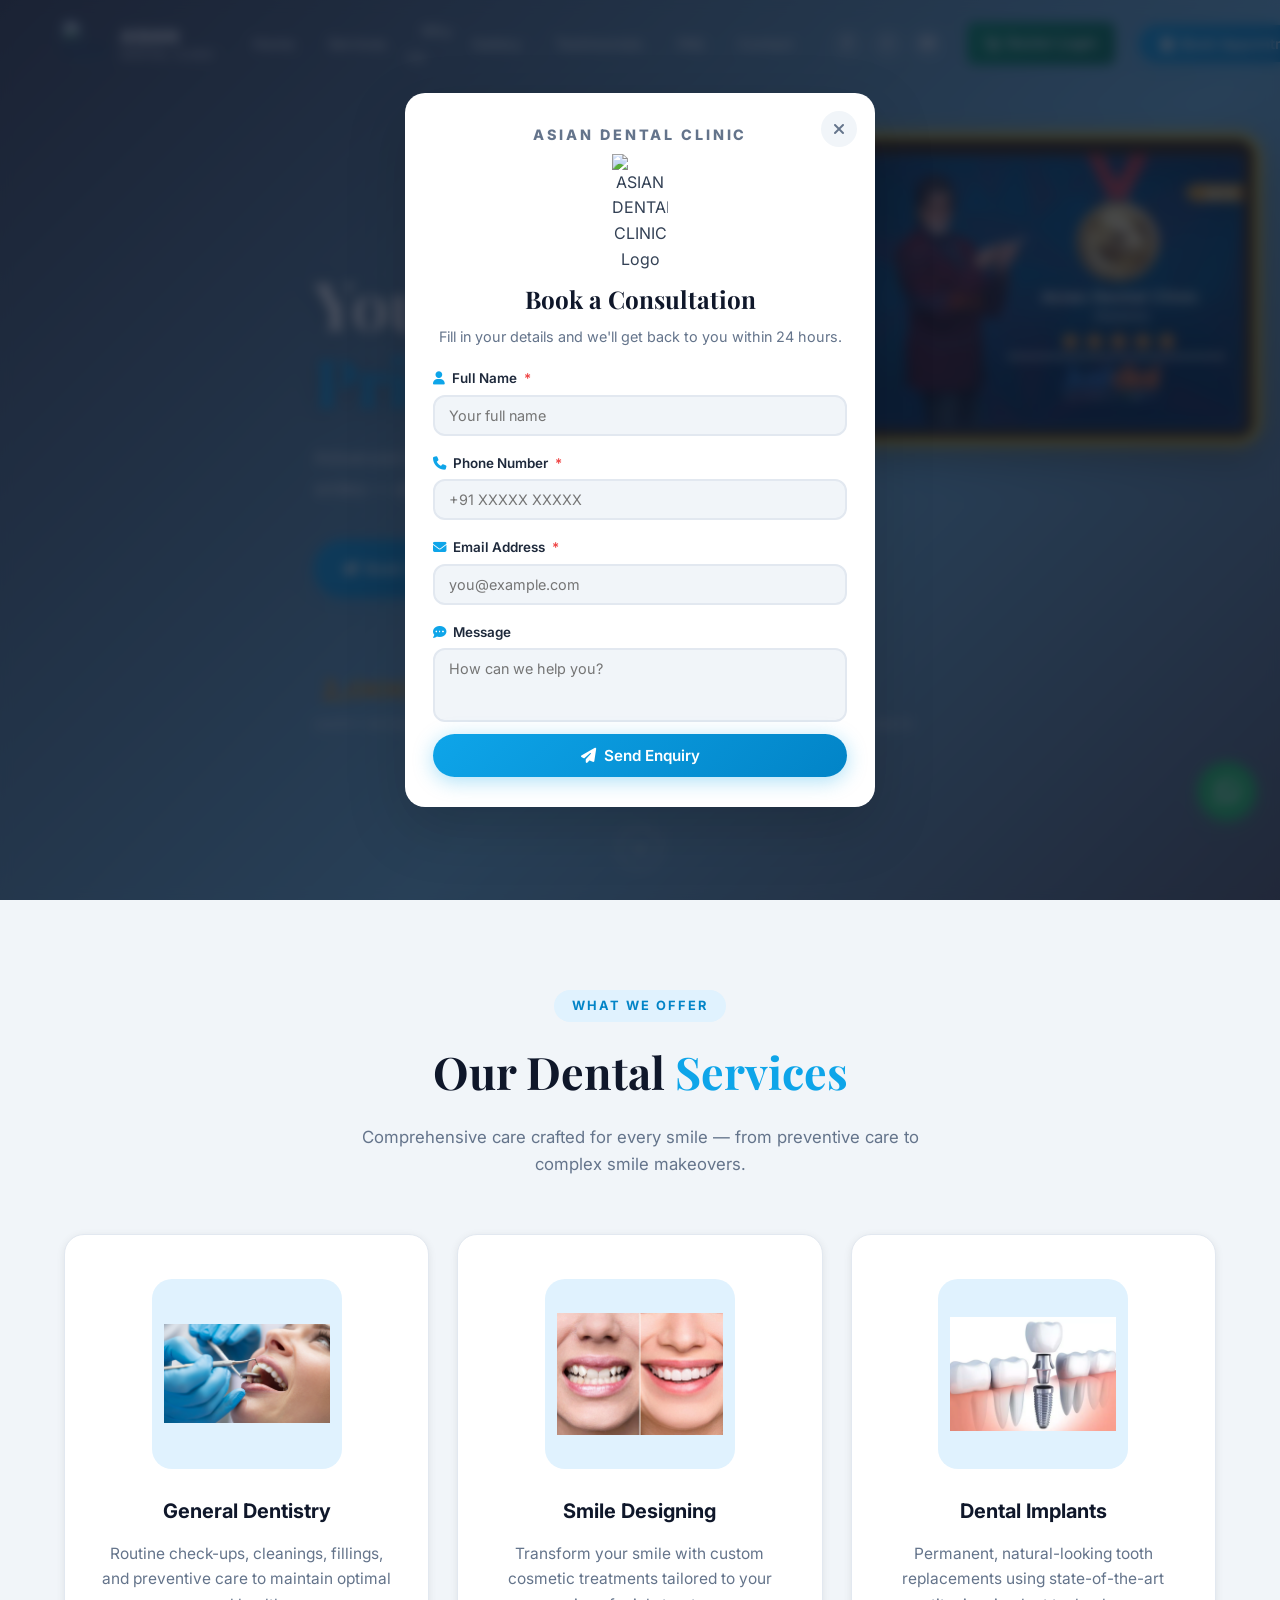
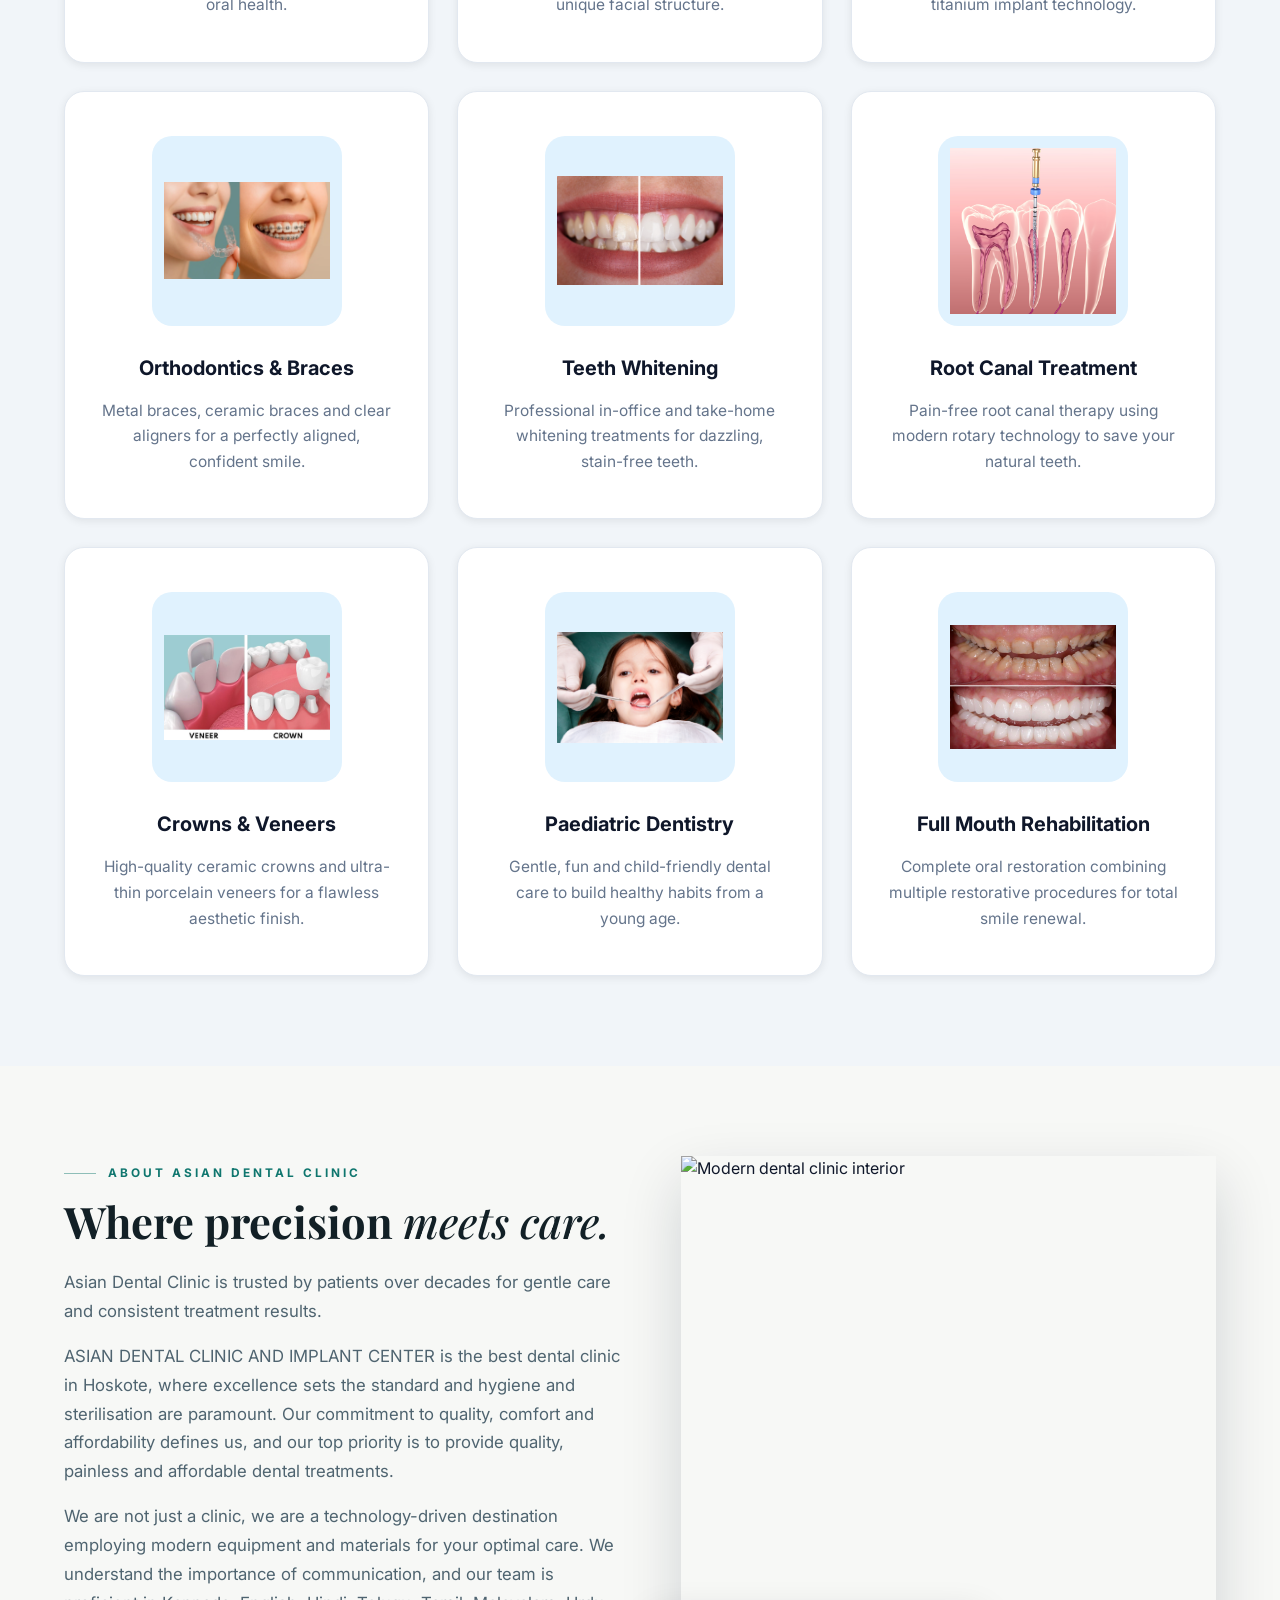
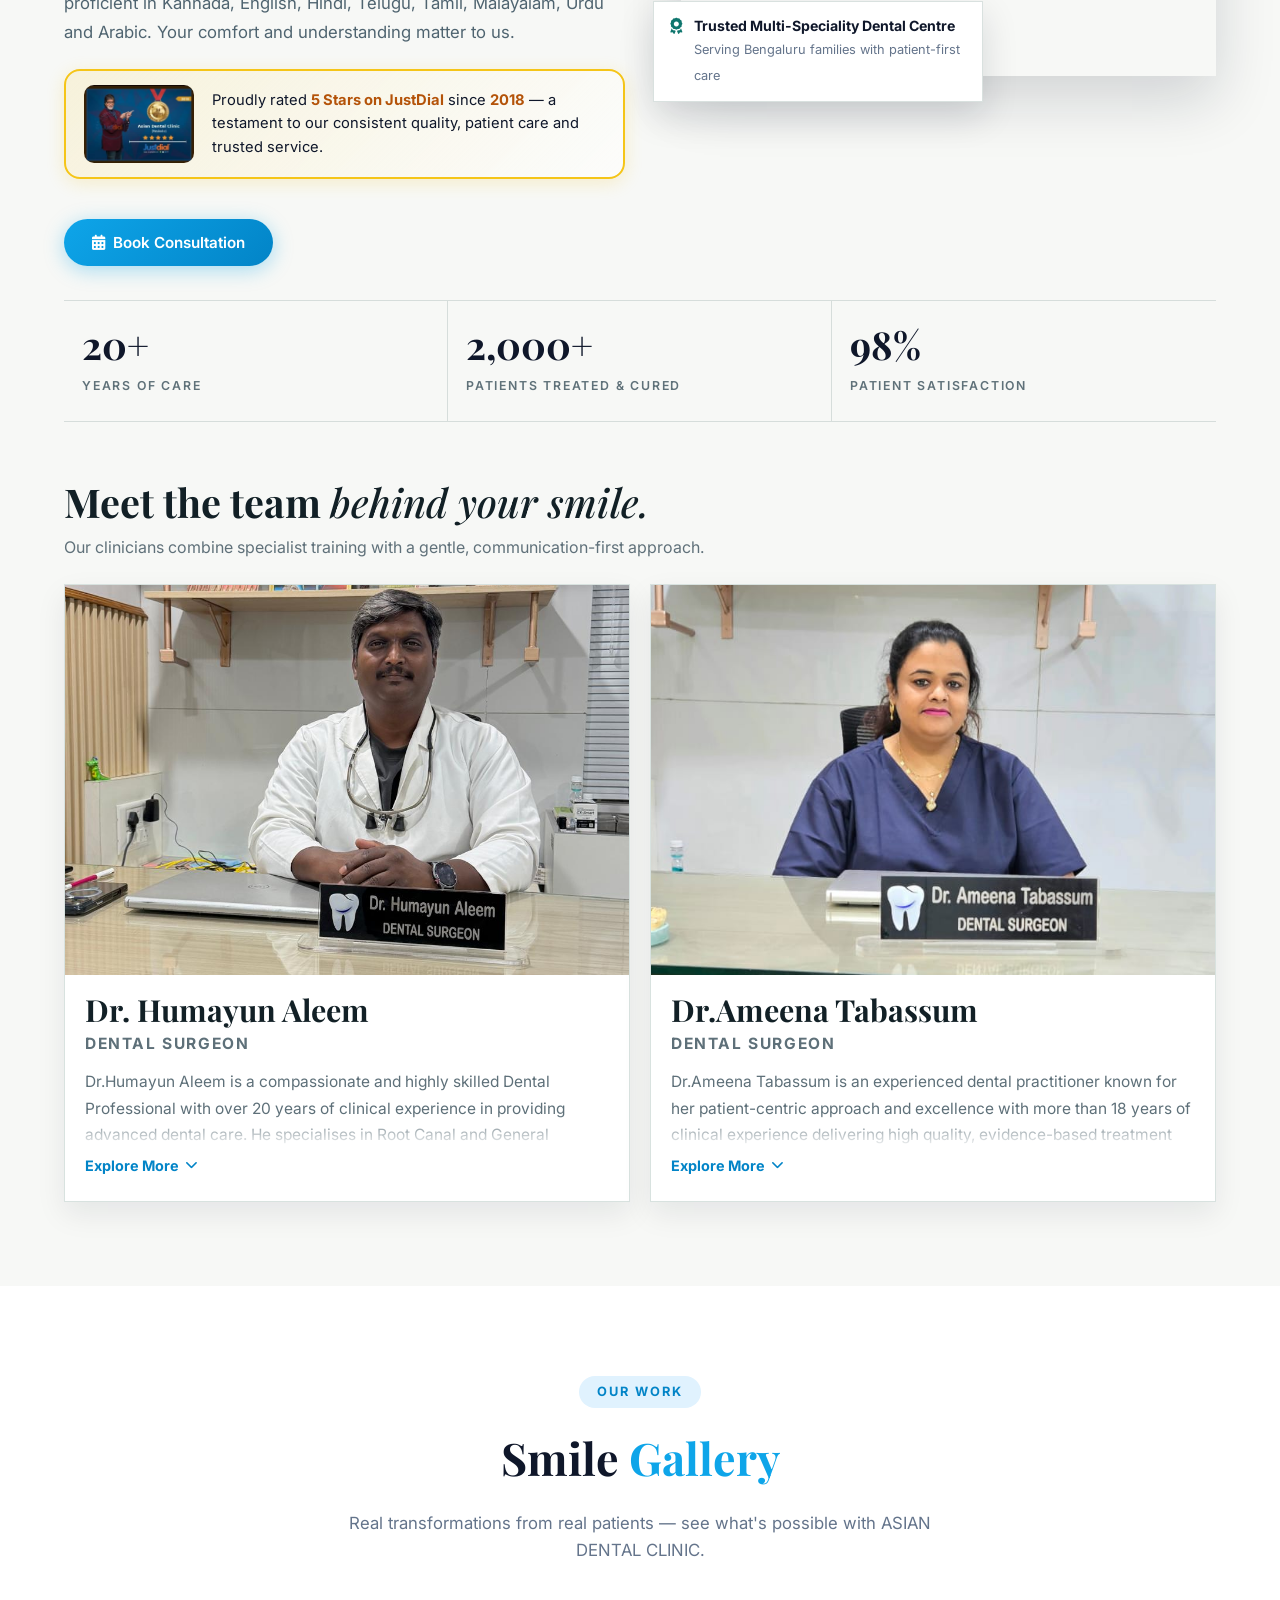
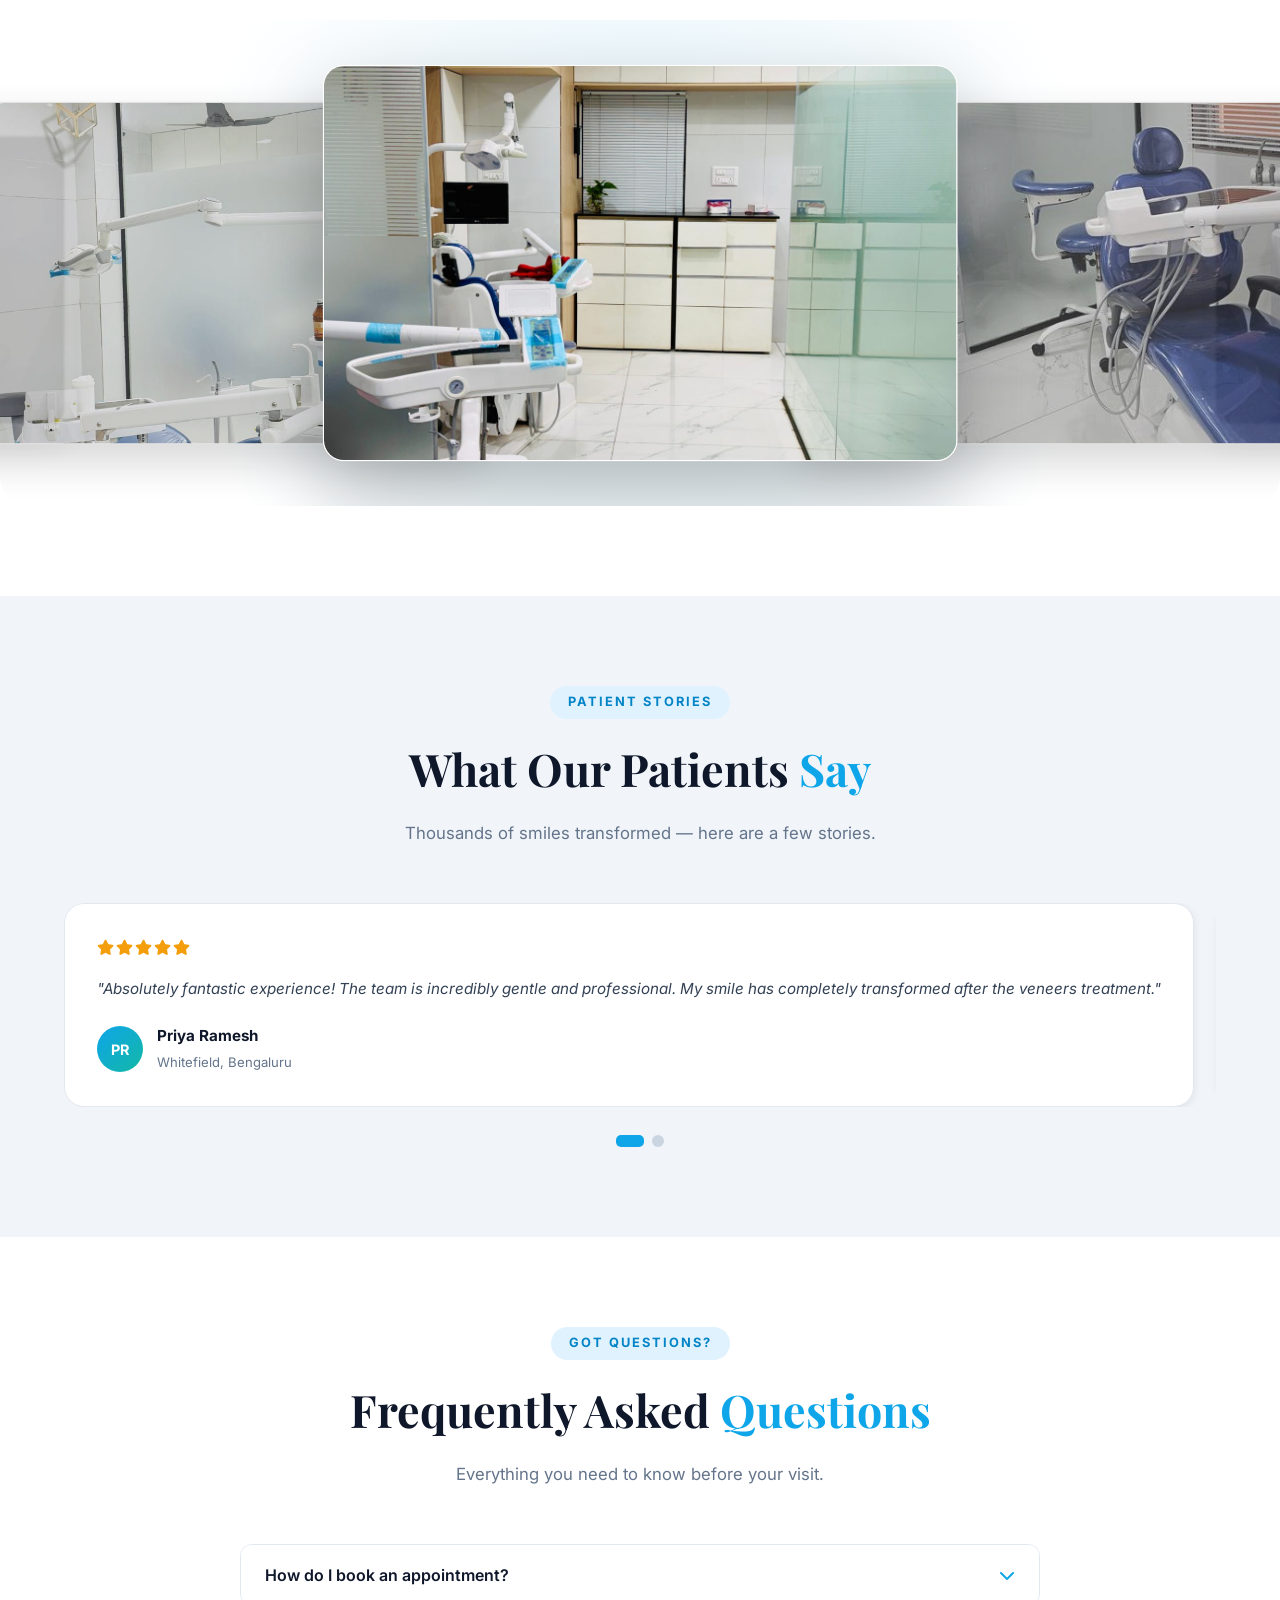
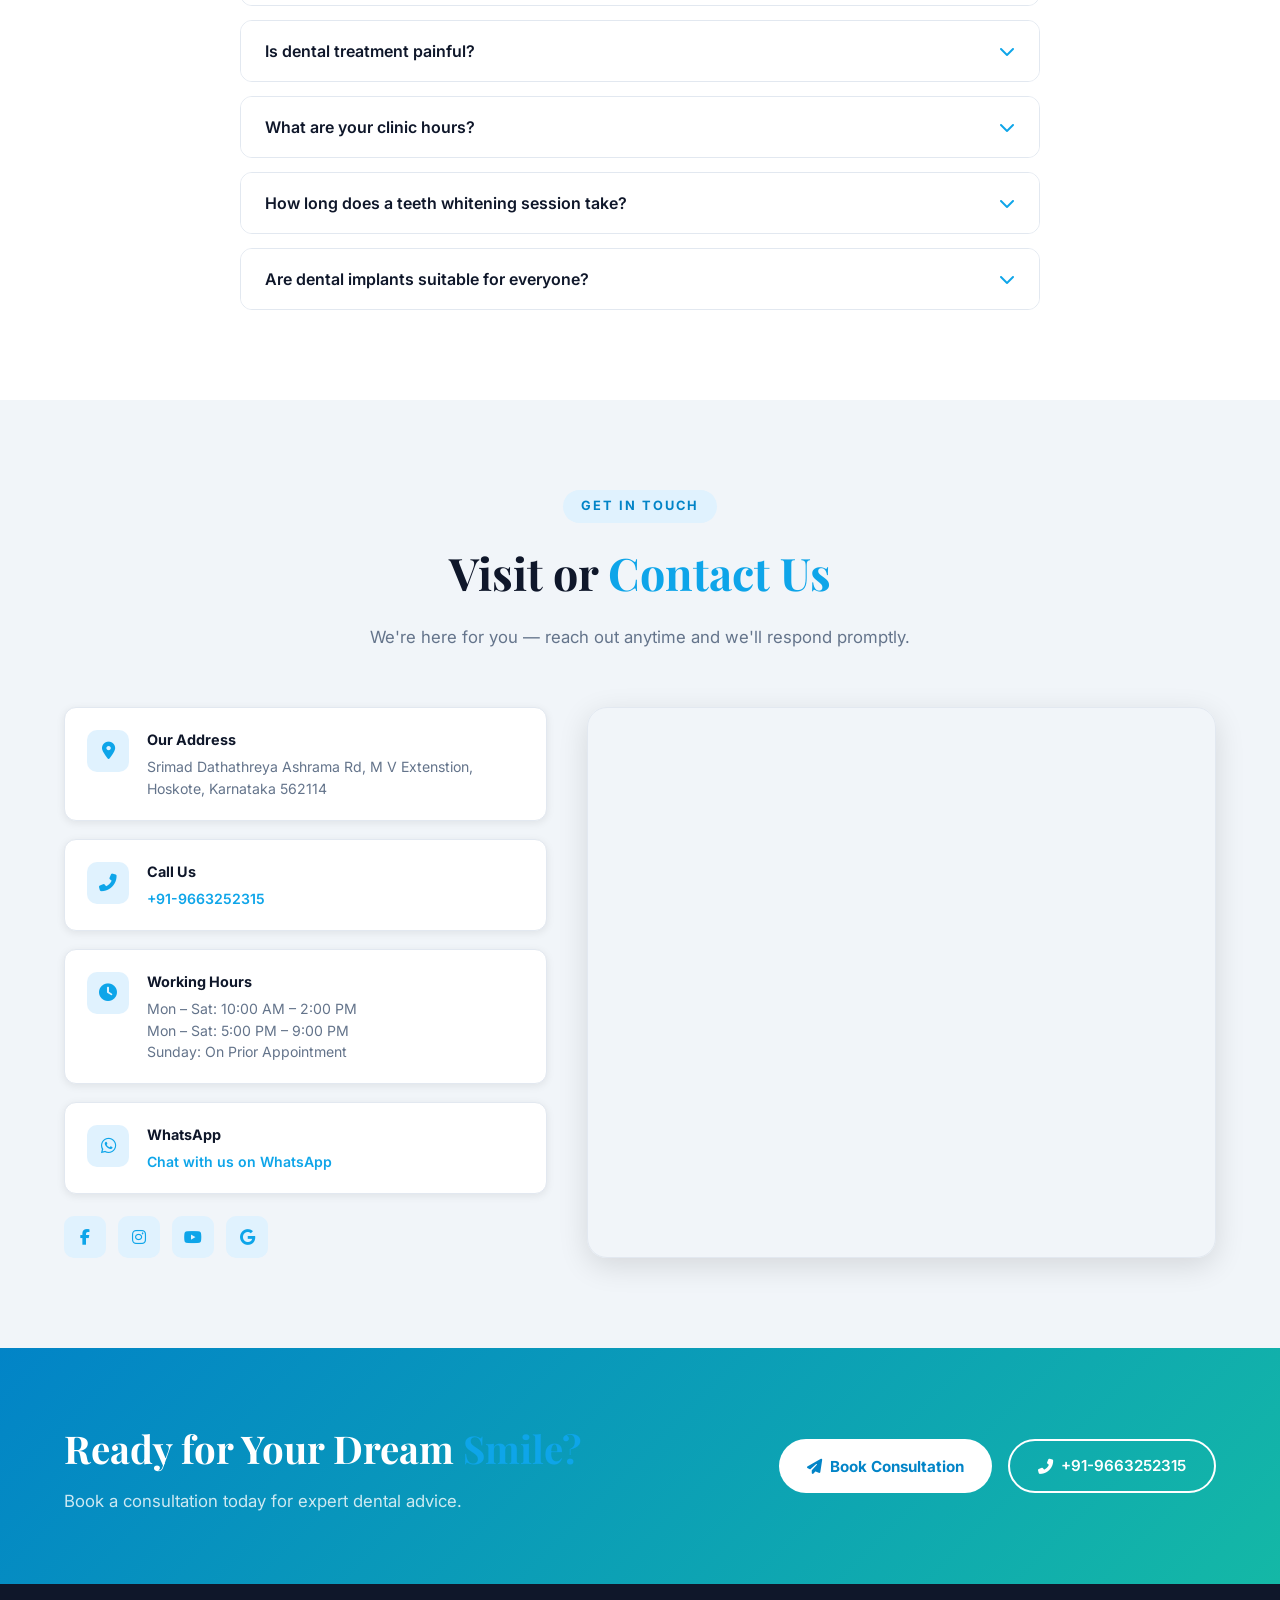
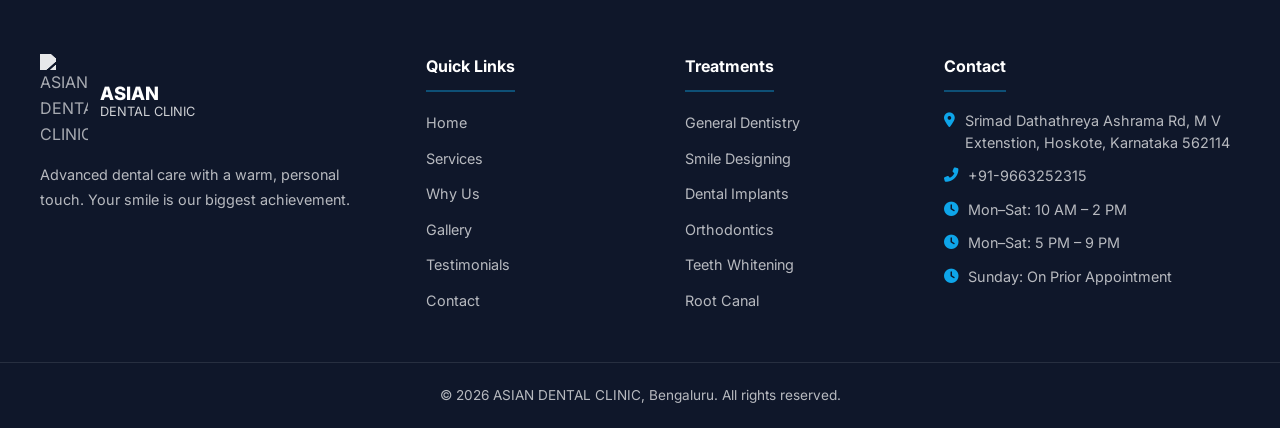
==== index.html @ 9b4d217c "Move Doctor Login button into mobile stacked menu" ====
<!doctype html>
<html lang="en">
  <head>
    <meta charset="UTF-8" />
    <meta name="viewport" content="width=device-width, initial-scale=1.0" />
    <title>ASIAN DENTAL CLINIC – Bengaluru</title>
    <meta
      name="description"
      content="ASIAN DENTAL CLINIC in Bengaluru – Advanced dental care with a personal touch. Book your appointment today."
    />
    <meta
      name="keywords"
      content="dental clinic bengaluru, dentist in varthur, asian dental clinic, dental implants bengaluru, smile design bengaluru, root canal varthur"
    />
    <meta name="author" content="ASIAN DENTAL CLINIC" />
    <meta name="robots" content="index, follow, max-image-preview:large" />
    <link
      rel="canonical"
      href="https://teethcaredentalbangalore.netlify.app/"
    />

    <meta property="og:type" content="website" />
    <meta property="og:site_name" content="ASIAN DENTAL CLINIC" />
    <meta property="og:title" content="ASIAN DENTAL CLINIC – Bengaluru" />
    <meta
      property="og:description"
      content="Advanced dental care in Hoskote, Karnataka. Book appointments for implants, smile designing, root canal, and preventive dentistry."
    />
    <meta
      property="og:url"
      content="https://teethcaredentalbangalore.netlify.app/"
    />
    <meta
      property="og:image"
      content="https://cdn.jsdelivr.net/gh/twitter/twemoji@14.0.2/assets/72x72/1f9b7.png"
    />

    <meta name="twitter:card" content="summary_large_image" />
    <meta name="twitter:title" content="ASIAN DENTAL CLINIC – Bengaluru" />
    <meta
      name="twitter:description"
      content="Book consultation at ASIAN DENTAL CLINIC, Hoskote, Karnataka."
    />
    <meta
      name="twitter:image"
      content="https://cdn.jsdelivr.net/gh/twitter/twemoji@14.0.2/assets/72x72/1f9b7.png"
    />
    <meta name="geo.region" content="IN-KA" />
    <meta name="geo.placename" content="Bengaluru" />
    <link rel="stylesheet" href="style.css" />
    <!-- Google Fonts -->
    <link rel="preconnect" href="https://fonts.googleapis.com" />
    <link rel="preconnect" href="https://fonts.gstatic.com" crossorigin />
    <link
      href="https://fonts.googleapis.com/css2?family=Inter:wght@300;400;500;600;700;800&family=Playfair+Display:wght@600;700&display=swap"
      rel="stylesheet"
    />
    <!-- Font Awesome Icons -->
    <link
      rel="stylesheet"
      href="https://cdnjs.cloudflare.com/ajax/libs/font-awesome/6.5.0/css/all.min.css"
    />
    <script type="application/ld+json">
      {
        "@context": "https://schema.org",
        "@type": "Dentist",
        "name": "ASIAN DENTAL CLINIC",
        "image": "https://cdn.jsdelivr.net/gh/twitter/twemoji@14.0.2/assets/72x72/1f9b7.png",
        "telephone": "+91-9663252315",
        "url": "https://teethcaredentalbangalore.netlify.app/",
        "address": {
          "@type": "PostalAddress",
          "streetAddress": "Srimad Dathathreya Ashrama Rd, M V Extenstion, Hoskote",
          "addressLocality": "Hoskote",
          "addressRegion": "Karnataka",
          "postalCode": "562114",
          "addressCountry": "IN"
        },
        "areaServed": "Hoskote",
        "priceRange": "INR",
        "openingHoursSpecification": [
          {
            "@type": "OpeningHoursSpecification",
            "dayOfWeek": [
              "Monday",
              "Tuesday",
              "Wednesday",
              "Thursday",
              "Friday",
              "Saturday"
            ],
            "opens": "10:00",
            "closes": "14:00"
          },
          {
            "@type": "OpeningHoursSpecification",
            "dayOfWeek": [
              "Monday",
              "Tuesday",
              "Wednesday",
              "Thursday",
              "Friday",
              "Saturday"
            ],
            "opens": "17:00",
            "closes": "21:00"
          },
          {
            "@type": "OpeningHoursSpecification",
            "dayOfWeek": "Sunday",
            "opens": "09:00",
            "closes": "09:00"
          }
        ]
      }
    </script>
  </head>
  <body>
    <!-- ═══════════════════════════════ ENQUIRY MODAL (loads on page open) ═══════════════════════════════ -->
    <div
      id="enquiryModal"
      class="modal-overlay"
      role="dialog"
      aria-modal="true"
      aria-labelledby="modalTitle"
    >
      <div class="modal-box">
        <button
          class="modal-close"
          id="modalClose"
          aria-label="Close enquiry form"
        >
          <i class="fas fa-times"></i>
        </button>
        <div class="modal-header">
          <div class="modal-logo">
            <p class="modal-clinic-name">ASIAN DENTAL CLINIC</p>
            <img
              src="https://cdn.jsdelivr.net/gh/twitter/twemoji@14.0.2/assets/72x72/1f9b7.png"
              alt="ASIAN DENTAL CLINIC Logo"
              class="modal-logo-img"
            />
          </div>
          <h2 id="modalTitle">Book a Consultation</h2>
          <p>Fill in your details and we'll get back to you within 24 hours.</p>
        </div>
        <form
          id="enquiryForm"
          class="enquiry-form"
          name="enquiry"
          method="POST"
          data-netlify="true"
          netlify-honeypot="bot-field"
          novalidate
        >
          <input type="hidden" name="form-name" value="enquiry" />
          <p class="hidden">
            <label>
              Do not fill this if you are human: <input name="bot-field" />
            </label>
          </p>
          <div class="form-group">
            <label for="eName"
              ><i class="fas fa-user"></i> Full Name
              <span class="required">*</span></label
            >
            <input
              type="text"
              id="eName"
              name="name"
              placeholder="Your full name"
              required
            />
            <span class="field-error" id="eNameErr"></span>
          </div>
          <div class="form-group">
            <label for="ePhone"
              ><i class="fas fa-phone"></i> Phone Number
              <span class="required">*</span></label
            >
            <input
              type="tel"
              id="ePhone"
              name="phone"
              placeholder="+91 XXXXX XXXXX"
              required
            />
            <span class="field-error" id="ePhoneErr"></span>
          </div>
          <div class="form-group">
            <label for="eEmail"
              ><i class="fas fa-envelope"></i> Email Address
              <span class="required">*</span></label
            >
            <input
              type="email"
              id="eEmail"
              name="email"
              placeholder="you@example.com"
              required
            />
            <span class="field-error" id="eEmailErr"></span>
          </div>
          <div class="form-group">
            <label for="eMessage"
              ><i class="fas fa-comment-dots"></i> Message</label
            >
            <textarea
              id="eMessage"
              name="message"
              rows="2"
              placeholder="How can we help you?"
            ></textarea>
          </div>
          <button type="submit" class="btn-primary btn-full" id="enquirySubmit">
            <i class="fas fa-paper-plane"></i> Send Enquiry
          </button>
          <div id="formSuccess" class="form-success hidden">
            <i class="fas fa-check-circle"></i> Thank you! We'll contact you
            shortly.
          </div>
          <div id="formError" class="form-error-msg hidden">
            <i class="fas fa-exclamation-circle"></i> Something went wrong.
            Please try again.
          </div>
        </form>
      </div>
    </div>

    <!-- ═══════════════════════════════ HEADER / NAV ═══════════════════════════════ -->
    <header id="mainHeader">
      <div class="header-inner container">
        <a href="#" class="logo-link">
          <img
            src="https://cdn.jsdelivr.net/gh/twitter/twemoji@14.0.2/assets/72x72/1f9b7.png"
            alt="ASIAN DENTAL CLINIC"
            class="logo-img"
          />
          <span class="logo-text">ASIAN<span> DENTAL CLINIC</span></span>
        </a>
        <nav id="mainNav">
          <ul>
            <li><a href="#home">Home</a></li>
            <li><a href="#services">Services</a></li>
            <li><a href="#why-us">Why Us</a></li>
            <li><a href="#gallery">Gallery</a></li>
            <li><a href="#testimonials">Testimonials</a></li>
            <li><a href="#faq">FAQ</a></li>
            <li><a href="#contact">Contact</a></li>
            <li class="nav-doctor-login"><a href="doctor-login.html" target="_blank" title="Doctor Portal"><i class="fas fa-stethoscope"></i> Doctor Login</a></li>
          </ul>
        </nav>
        <div class="header-social">
          <a href="#" aria-label="Facebook" title="Facebook"
            ><i class="fab fa-facebook-f"></i
          ></a>
          <a
            href="https://www.instagram.com/asiandentalclinic.hoskote?utm_source=qr&igsh=MTU3ZTh0aWRkYTkzNg%3D%3D"
            aria-label="Instagram"
            title="Instagram"
            target="_blank"
            rel="noopener noreferrer"
            ><i class="fab fa-instagram"></i
          ></a>
          <a
            href="https://www.youtube.com/@asiandentalclinic.hoskote"
            aria-label="YouTube"
            title="YouTube"
            target="_blank"
            rel="noopener noreferrer"
            ><i class="fab fa-youtube"></i
          ></a>
        </div>
        <a
          href="doctor-login.html"
          class="btn-doctor"
          target="_blank"
          title="Doctor Portal"
        >
          <i class="fas fa-stethoscope"></i> Doctor Login
        </a>
        <button class="btn-primary btn-appt" id="headerApptBtn">
          <i class="fas fa-calendar-check"></i> Book Appointment
        </button>
        <button class="hamburger" id="hamburger" aria-label="Toggle menu">
          <span></span><span></span><span></span>
        </button>
      </div>
    </header>

    <!-- ═══════════════════════════════ HERO SECTION WITH VIDEO ═══════════════════════════════ -->
    <section id="home" class="hero">
      <!-- Background video – full-page autoplay muted loop -->
      <div class="hero-video-wrap">
        <video autoplay muted loop playsinline id="heroBgVideo">
          <source src="assets/teethcaredental.mp4" type="video/mp4" />
          <!-- fallback image shown if video can't load -->
          Your browser does not support the video tag.
        </video>
        <div class="hero-overlay"></div>
      </div>

      <div class="hero-content container">
        <div
          class="hero-rating-inline"
          aria-label="Clinic 5 star patient rating"
        >
          <img src="assets/fivestarrating.png" alt="Clinic 5 star rating" />
        </div>
        <h1>Your Smile Is Our <span class="highlight">Priority</span></h1>
        <p class="hero-sub">
          Advanced dental care, compassionate service and beautiful smiles — all
          under one roof in Bengaluru.
        </p>
        <div class="hero-actions">
          <button class="btn-primary" id="heroEnquiryBtn">
            <i class="fas fa-paper-plane"></i> Book Consultation
          </button>
          <a href="tel:+919663252315" class="btn-outline"
            ><i class="fas fa-phone-alt"></i> Call Us Now</a
          >
        </div>
        <div class="hero-stats">
          <div class="stat">
            <span class="stat-num" data-target="2000">0</span>+
            <div class="stat-label">Happy Patients</div>
          </div>
          <div class="stat">
            <span class="stat-num" data-target="20">0</span>+
            <div class="stat-label">Years Experience</div>
          </div>
          <div class="stat">
            <span class="stat-num" data-target="20">0</span>+
            <div class="stat-label">Treatments</div>
          </div>
          <div class="stat">
            <span class="stat-num" data-target="98">0</span>%
            <div class="stat-label">Satisfaction Rate</div>
          </div>
        </div>
      </div>

      <div
        class="hero-rating-image-right"
        aria-label="Clinic 5 star patient rating"
      >
        <img src="assets/fivestarrating.png" alt="Clinic 5 star rating" />
      </div>

      <div class="hero-scroll-hint">
        <a href="#services"><i class="fas fa-chevron-down"></i></a>
      </div>
    </section>

    <!-- ═══════════════════════════════ SERVICES ═══════════════════════════════ -->
    <section id="services" class="section services-section">
      <div class="container">
        <div class="section-header">
          <span class="section-tag">What We Offer</span>
          <h2>Our Dental <span class="highlight">Services</span></h2>
          <p>
            Comprehensive care crafted for every smile — from preventive care to
            complex smile makeovers.
          </p>
        </div>
        <div class="services-grid">
          <div class="service-card" data-aos="fade-up">
            <div class="service-icon-image general-dentistry-image">
              <img src="assets/Generaldentistry.png" alt="General Dentistry" />
            </div>
            <h3>General Dentistry</h3>
            <p>
              Routine check-ups, cleanings, fillings, and preventive care to
              maintain optimal oral health.
            </p>
          </div>
          <div class="service-card" data-aos="fade-up" data-delay="100">
            <div class="service-icon-image">
              <img src="assets/smiledesign.png" alt="Smile Designing" />
            </div>
            <h3>Smile Designing</h3>
            <p>
              Transform your smile with custom cosmetic treatments tailored to
              your unique facial structure.
            </p>
          </div>
          <div class="service-card" data-aos="fade-up" data-delay="200">
            <div class="service-icon-image">
              <img src="assets/dentalimplant.png" alt="Dental Implants" />
            </div>
            <h3>Dental Implants</h3>
            <p>
              Permanent, natural-looking tooth replacements using
              state-of-the-art titanium implant technology.
            </p>
          </div>
          <div class="service-card" data-aos="fade-up" data-delay="300">
            <div class="service-icon-image">
              <img
                src="assets/orthodonticsbraces.png"
                alt="Orthodontics & Braces"
              />
            </div>
            <h3>Orthodontics & Braces</h3>
            <p>
              Metal braces, ceramic braces and clear aligners for a perfectly
              aligned, confident smile.
            </p>
          </div>
          <div class="service-card" data-aos="fade-up" data-delay="400">
            <div class="service-icon-image">
              <img src="assets/teethwhitening.png" alt="Teeth Whitening" />
            </div>
            <h3>Teeth Whitening</h3>
            <p>
              Professional in-office and take-home whitening treatments for
              dazzling, stain-free teeth.
            </p>
          </div>
          <div class="service-card" data-aos="fade-up" data-delay="500">
            <div class="service-icon-image">
              <img src="assets/rootcanal.png" alt="Root Canal Treatment" />
            </div>
            <h3>Root Canal Treatment</h3>
            <p>
              Pain-free root canal therapy using modern rotary technology to
              save your natural teeth.
            </p>
          </div>
          <div class="service-card" data-aos="fade-up" data-delay="100">
            <div class="service-icon-image">
              <img src="assets/veneercrown.png" alt="Crowns & Veneers" />
            </div>
            <h3>Crowns & Veneers</h3>
            <p>
              High-quality ceramic crowns and ultra-thin porcelain veneers for a
              flawless aesthetic finish.
            </p>
          </div>
          <div class="service-card" data-aos="fade-up" data-delay="200">
            <div class="service-icon-image">
              <img src="assets/padiatric.png" alt="Paediatric Dentistry" />
            </div>
            <h3>Paediatric Dentistry</h3>
            <p>
              Gentle, fun and child-friendly dental care to build healthy habits
              from a young age.
            </p>
          </div>
          <div class="service-card" data-aos="fade-up" data-delay="300">
            <div class="service-icon-image">
              <img
                src="assets/mouthrehabit.png"
                alt="Full Mouth Rehabilitation"
              />
            </div>
            <h3>Full Mouth Rehabilitation</h3>
            <p>
              Complete oral restoration combining multiple restorative
              procedures for total smile renewal.
            </p>
          </div>
        </div>
      </div>
    </section>

    <!-- ═══════════════════════════════ WHY US ═══════════════════════════════ -->
    <section id="why-us" class="section why-us-section">
      <div class="container why-us-inner">
        <div class="why-about-copy">
          <span class="section-tag">About Asian Dental Clinic</span>
          <h2>Where precision <em>meets care.</em></h2>
          <p>
            Asian Dental Clinic is trusted by patients over decades for gentle
            care and consistent treatment results.
          </p>
          <p>
            ASIAN DENTAL CLINIC AND IMPLANT CENTER is the best dental clinic in
            Hoskote, where excellence sets the standard and hygiene and
            sterilisation are paramount. Our commitment to quality, comfort and
            affordability defines us, and our top priority is to provide
            quality, painless and affordable dental treatments.
          </p>
          <p>
            We are not just a clinic, we are a technology-driven destination
            employing modern equipment and materials for your optimal care. We
            understand the importance of communication, and our team is
            proficient in Kannada, English, Hindi, Telugu, Tamil, Malayalam,
            Urdu and Arabic. Your comfort and understanding matter to us.
          </p>
          <div class="justdial-badge">
            <img src="assets/fivestarrating.png" alt="JustDial 5 Star Rating" />
            <p>
              Proudly rated <strong>5 Stars on JustDial</strong> since
              <strong>2018</strong> — a testament to our consistent quality,
              patient care and trusted service.
            </p>
          </div>
          <button class="btn-primary" id="whyUsEnquiryBtn">
            <i class="fas fa-calendar-alt"></i> Book Consultation
          </button>
        </div>
        <div class="why-about-media">
          <div class="why-media-frame">
            <img
              src="https://images.unsplash.com/photo-1588776814546-daab30f310ce?w=900&auto=format&fit=crop&q=80"
              alt="Modern dental clinic interior"
              loading="lazy"
            />
          </div>
          <div class="why-proof-badge">
            <i class="fas fa-award"></i>
            <div>
              <strong>Trusted Multi-Speciality Dental Centre</strong>
              <span>Serving Bengaluru families with patient-first care</span>
            </div>
          </div>
        </div>
      </div>

      <div class="container">
        <div class="why-metrics" aria-label="Clinic highlights">
          <div class="metric-item">
            <strong>20+</strong>
            <span>Years of Care</span>
          </div>
          <div class="metric-item">
            <strong>2,000+</strong>
            <span>Patients Treated &amp; Cured</span>
          </div>
          <div class="metric-item">
            <strong>98%</strong>
            <span>Patient Satisfaction</span>
          </div>
        </div>
      </div>

      <div class="container why-team-wrap">
        <div class="why-team-head">
          <h3>Meet the team <em>behind your smile.</em></h3>
          <p>
            Our clinicians combine specialist training with a gentle,
            communication-first approach.
          </p>
        </div>
        <div class="doctor-grid">
          <article class="doctor-card">
            <div class="doctor-media">
              <img
                src="assets/DrHumayun.jpeg"
                alt="Dr. Humayun Aleem"
                loading="lazy"
              />
            </div>
            <div class="doctor-body">
              <h4>Dr. Humayun Aleem</h4>
              <p class="doctor-role">Dental Surgeon</p>
              <div class="doctor-bio" id="humayunBio">
                <p>
                  Dr.Humayun Aleem is a compassionate and highly skilled Dental
                  Professional with over 20 years of clinical experience in
                  providing advanced dental care. He specialises in Root Canal
                  and General Dentistry. His approach combines modern dental
                  techniques with gentle patient care ensuring a comfortable and
                  stress-free experience for every patient.
                </p>
                <p>
                  At Asian Dental Clinic, Hoskote, Dr.Humayun Aleem is committed
                  to delivering high quality dentistry, focussing on Root Canal
                  treatments, Crowns and Bridges, Smile Designing, Dental
                  Implants and Preventive Dental Care. Known for his patience,
                  precision and transparent communication, he believes in
                  educating patients about their oral health to enable long-term
                  Dental Wellness.
                </p>
                <p>
                  Dr.Humayun Aleem has also been an active member of the Indian
                  Dental Association and has won several accolades for his
                  marvellous work and expert knowledge.
                </p>
                <p>
                  Dr.Humayun Aleem knows multiple languages so that he can
                  communicate with patients with ease. He has worked in the
                  Kingdom of Saudi Arabia as well and has treated people around
                  the world.
                </p>
              </div>
              <button class="bio-expand-btn" data-target="humayunBio">
                Explore More <i class="fas fa-chevron-down"></i>
              </button>
            </div>
          </article>

          <article class="doctor-card">
            <div class="doctor-media">
              <img
                src="assets/DrAmeena.jpeg"
                alt="Dr.Ameena Tabassum"
                loading="lazy"
              />
            </div>
            <div class="doctor-body">
              <h4>Dr.Ameena Tabassum</h4>
              <p class="doctor-role">Dental Surgeon</p>
              <div class="doctor-bio" id="ameenaBio">
                <p>
                  Dr.Ameena Tabassum is an experienced dental practitioner known
                  for her patient-centric approach and excellence with more than
                  18 years of clinical experience delivering high quality,
                  evidence-based treatment for patients of all ages.
                </p>
                <p>
                  Dr.Ameena Tabassum is committed to delivering high quality
                  dentistry focussing on Smile Designing, Dental Implants,
                  Crowns and Bridges, Painless Laser Dentistry, Root Canals,
                  General Dentistry, Clear Aligners and Preventive Dentistry.
                </p>
                <p>
                  Dr.Ameena Tabassum has advanced training in Cosmetic and
                  Implant Dentistry and Orthodontic Aligners and educates
                  patients about their oral health to enable long-term dental
                  wellness.
                </p>
                <p>
                  Dr.Ameena Tabassum uses modern technology and quality
                  materials, known for her precision and transparent
                  communication with comfort for every patient. She has worked
                  in the Kingdom of Saudi Arabia as well and has treated people
                  around the world.
                </p>
              </div>
              <button class="bio-expand-btn" data-target="ameenaBio">
                Explore More <i class="fas fa-chevron-down"></i>
              </button>
            </div>
          </article>
        </div>
      </div>
    </section>

    <!-- ═══════════════════════════════ SMILE GALLERY ═══════════════════════════════ -->
    <section id="gallery" class="section gallery-section">
      <div class="container">
        <div class="section-header">
          <span class="section-tag">Our Work</span>
          <h2>Smile <span class="highlight">Gallery</span></h2>
          <p>
            Real transformations from real patients — see what's possible with
            ASIAN DENTAL CLINIC.
          </p>
        </div>
        <div class="gallery-carousel-wrap" id="galleryCarousel">
          <div class="gallery-carousel-track" id="galleryTrack">
            <div class="gallery-item">
              <img
                src="assets/Clinic_1.jpeg"
                alt="Asian Dental Clinic interior view 1"
                loading="lazy"
              />
              <div class="gallery-overlay">
                <i class="fas fa-search-plus"></i>
              </div>
            </div>
            <div class="gallery-item">
              <img
                src="assets/Clinic_2.jpeg"
                alt="Asian Dental Clinic interior view 2"
                loading="lazy"
              />
              <div class="gallery-overlay">
                <i class="fas fa-search-plus"></i>
              </div>
            </div>
            <div class="gallery-item">
              <img
                src="assets/Clinic_3.jpeg"
                alt="Asian Dental Clinic interior view 3"
                loading="lazy"
              />
              <div class="gallery-overlay">
                <i class="fas fa-search-plus"></i>
              </div>
            </div>
            <div class="gallery-item">
              <img
                src="assets/Clinic_4.jpeg"
                alt="Asian Dental Clinic interior view 4"
                loading="lazy"
              />
              <div class="gallery-overlay">
                <i class="fas fa-search-plus"></i>
              </div>
            </div>
            <div class="gallery-item">
              <img
                src="assets/Clinic_5.jpeg"
                alt="Asian Dental Clinic interior view 5"
                loading="lazy"
              />
              <div class="gallery-overlay">
                <i class="fas fa-search-plus"></i>
              </div>
            </div>
            <div class="gallery-item">
              <img
                src="assets/Clinic_First.jpeg"
                alt="Asian Dental Clinic facility first view"
                loading="lazy"
              />
              <div class="gallery-overlay">
                <i class="fas fa-search-plus"></i>
              </div>
            </div>
            <div class="gallery-item">
              <img
                src="assets/Clinic_Front_View.jpeg"
                alt="Asian Dental Clinic front view"
                loading="lazy"
              />
              <div class="gallery-overlay">
                <i class="fas fa-search-plus"></i>
              </div>
            </div>
            <div class="gallery-item">
              <img
                src="assets/Clinic_logo_iamge.jpeg"
                alt="Asian Dental Clinic branding"
                loading="lazy"
              />
              <div class="gallery-overlay">
                <i class="fas fa-search-plus"></i>
              </div>
            </div>
            <div class="gallery-item gallery-item--contain">
              <img
                src="assets/asiandentalfront.jpeg"
                alt="Asian Dental Clinic front"
                loading="lazy"
              />
              <div class="gallery-overlay">
                <i class="fas fa-search-plus"></i>
              </div>
            </div>
          </div>
        </div>
      </div>
    </section>

    <!-- ═══════════════════════════════ TESTIMONIALS ═══════════════════════════════ -->
    <section id="testimonials" class="section testimonials-section">
      <div class="container">
        <div class="section-header">
          <span class="section-tag">Patient Stories</span>
          <h2>What Our Patients <span class="highlight">Say</span></h2>
          <p>Thousands of smiles transformed — here are a few stories.</p>
        </div>
        <div class="testimonials-track-wrap">
          <div class="testimonials-track" id="testimonialsTrack">
            <div class="testimonial-card">
              <div class="stars">
                <i class="fas fa-star"></i><i class="fas fa-star"></i
                ><i class="fas fa-star"></i><i class="fas fa-star"></i
                ><i class="fas fa-star"></i>
              </div>
              <p>
                "Absolutely fantastic experience! The team is incredibly gentle
                and professional. My smile has completely transformed after the
                veneers treatment."
              </p>
              <div class="patient-info">
                <div class="patient-avatar">PR</div>
                <div>
                  <strong>Priya Ramesh</strong
                  ><span>Whitefield, Bengaluru</span>
                </div>
              </div>
            </div>
            <div class="testimonial-card">
              <div class="stars">
                <i class="fas fa-star"></i><i class="fas fa-star"></i
                ><i class="fas fa-star"></i><i class="fas fa-star"></i
                ><i class="fas fa-star"></i>
              </div>
              <p>
                "I was terrified of dental visits until I came here. The staff
                made me feel so at ease. The root canal was completely painless.
                Highly recommended!"
              </p>
              <div class="patient-info">
                <div class="patient-avatar">AK</div>
                <div>
                  <strong>Arjun Kumar</strong><span>Varthur, Bengaluru</span>
                </div>
              </div>
            </div>
            <div class="testimonial-card">
              <div class="stars">
                <i class="fas fa-star"></i><i class="fas fa-star"></i
                ><i class="fas fa-star"></i><i class="fas fa-star"></i
                ><i class="fas fa-star"></i>
              </div>
              <p>
                "My dental implants look and feel exactly like natural teeth.
                The whole process was smooth and transparent. I couldn't be
                happier with the results!"
              </p>
              <div class="patient-info">
                <div class="patient-avatar">SM</div>
                <div>
                  <strong>Sunita Menon</strong
                  ><span>Marathahalli, Bengaluru</span>
                </div>
              </div>
            </div>
            <div class="testimonial-card">
              <div class="stars">
                <i class="fas fa-star"></i><i class="fas fa-star"></i
                ><i class="fas fa-star"></i><i class="fas fa-star"></i
                ><i class="fas fa-star-half-alt"></i>
              </div>
              <p>
                "Brought my 7-year-old here and the dentist was so patient and
                reassuring. My son actually looks forward to his next
                appointment — that says it all!"
              </p>
              <div class="patient-info">
                <div class="patient-avatar">RN</div>
                <div>
                  <strong>Ravi Nair</strong
                  ><span>Electronic City, Bengaluru</span>
                </div>
              </div>
            </div>
            <div class="testimonial-card">
              <div class="stars">
                <i class="fas fa-star"></i><i class="fas fa-star"></i
                ><i class="fas fa-star"></i><i class="fas fa-star"></i
                ><i class="fas fa-star"></i>
              </div>
              <p>
                "State-of-the-art clinic with the warmest staff. My teeth
                whitening results were far beyond what I expected. Will
                definitely be coming back!"
              </p>
              <div class="patient-info">
                <div class="patient-avatar">DS</div>
                <div>
                  <strong>Deepa Sharma</strong
                  ><span>Koramangala, Bengaluru</span>
                </div>
              </div>
            </div>
          </div>
        </div>
        <div class="testimonial-dots" id="testimonialDots"></div>
      </div>
    </section>

    <!-- ═══════════════════════════════ FAQ ═══════════════════════════════ -->
    <section id="faq" class="section faq-section">
      <div class="container">
        <div class="section-header">
          <span class="section-tag">Got Questions?</span>
          <h2>Frequently Asked <span class="highlight">Questions</span></h2>
          <p>Everything you need to know before your visit.</p>
        </div>
        <div class="faq-list">
          <div class="faq-item">
            <button class="faq-question">
              How do I book an appointment? <i class="fas fa-chevron-down"></i>
            </button>
            <div class="faq-answer">
              <p>
                You can book an appointment by calling us at
                <a href="tel:+919663252315">+91-9663252315</a>, using the
                enquiry form on this page, or visiting us directly at our clinic
                in Hoskote, Karnataka.
              </p>
            </div>
          </div>
          <div class="faq-item">
            <button class="faq-question">
              Is dental treatment painful? <i class="fas fa-chevron-down"></i>
            </button>
            <div class="faq-answer">
              <p>
                We use modern anaesthesia and minimally invasive techniques to
                ensure your treatment is as comfortable as possible. Most
                patients report little to no discomfort.
              </p>
            </div>
          </div>
          <div class="faq-item">
            <button class="faq-question">
              What are your clinic hours? <i class="fas fa-chevron-down"></i>
            </button>
            <div class="faq-answer">
              <p>
                We are open Monday to Saturday, 10:00 AM – 2:00 PM and 5:00 PM –
                9:00 PM. Sunday is available on prior appointment only.
                Emergency dental care is available — call us for assistance.
              </p>
            </div>
          </div>
          <div class="faq-item">
            <button class="faq-question">
              How long does a teeth whitening session take?
              <i class="fas fa-chevron-down"></i>
            </button>
            <div class="faq-answer">
              <p>
                An in-office professional whitening session typically takes
                45–60 minutes. Results can last 12–24 months with proper care.
              </p>
            </div>
          </div>
          <div class="faq-item">
            <button class="faq-question">
              Are dental implants suitable for everyone?
              <i class="fas fa-chevron-down"></i>
            </button>
            <div class="faq-answer">
              <p>
                Dental implants are suitable for most healthy adults with
                sufficient jawbone density. During your consultation, we'll
                assess your oral health to determine the best treatment plan.
              </p>
            </div>
          </div>
        </div>
      </div>
    </section>

    <!-- ═══════════════════════════════ CONTACT ═══════════════════════════════ -->
    <section id="contact" class="section contact-section">
      <div class="container">
        <div class="section-header">
          <span class="section-tag">Get In Touch</span>
          <h2>Visit or <span class="highlight">Contact Us</span></h2>
          <p>
            We're here for you — reach out anytime and we'll respond promptly.
          </p>
        </div>
        <div class="contact-grid">
          <div class="contact-info">
            <div class="contact-card">
              <i class="fas fa-map-marker-alt"></i>
              <div>
                <h4>Our Address</h4>
                <p>
                  Srimad Dathathreya Ashrama Rd, M V Extenstion, Hoskote,
                  Karnataka 562114
                </p>
              </div>
            </div>
            <div class="contact-card">
              <i class="fas fa-phone-alt"></i>
              <div>
                <h4>Call Us</h4>
                <p><a href="tel:+919663252315">+91-9663252315</a></p>
              </div>
            </div>
            <div class="contact-card">
              <i class="fas fa-clock"></i>
              <div>
                <h4>Working Hours</h4>
                <p>
                  Mon – Sat: 10:00 AM – 2:00 PM<br />Mon – Sat: 5:00 PM – 9:00
                  PM<br />Sunday: On Prior Appointment
                </p>
              </div>
            </div>
            <div class="contact-card">
              <i class="fab fa-whatsapp"></i>
              <div>
                <h4>WhatsApp</h4>
                <p>
                  <a
                    href="https://wa.me/919663252315"
                    target="_blank"
                    rel="noopener"
                    >Chat with us on WhatsApp</a
                  >
                </p>
              </div>
            </div>
            <div class="social-links">
              <a href="#" aria-label="Facebook"
                ><i class="fab fa-facebook-f"></i
              ></a>
              <a
                href="https://www.instagram.com/asiandentalclinic.hoskote?utm_source=qr&igsh=MTU3ZTh0aWRkYTkzNg%3D%3D"
                aria-label="Instagram"
                target="_blank"
                rel="noopener noreferrer"
                ><i class="fab fa-instagram"></i
              ></a>
              <a
                href="https://www.youtube.com/@asiandentalclinic.hoskote"
                aria-label="YouTube"
                target="_blank"
                rel="noopener noreferrer"
                ><i class="fab fa-youtube"></i
              ></a>
              <a href="#" aria-label="Google"><i class="fab fa-google"></i></a>
            </div>
          </div>
          <!-- Google Maps embed for exact address -->
          <div class="contact-map">
            <iframe
              src="https://www.google.com/maps?q=Srimad%20Dathathreya%20Ashrama%20Rd%2C%20M%20V%20Extenstion%2C%20Hoskote%2C%20Karnataka%20562114&output=embed"
              width="100%"
              height="100%"
              style="border: 0"
              allowfullscreen=""
              loading="lazy"
              referrerpolicy="no-referrer-when-downgrade"
              title="ASIAN DENTAL CLINIC Location"
            ></iframe>
          </div>
        </div>
      </div>
    </section>

    <!-- ═══════════════════════════════ CTA BANNER ═══════════════════════════════ -->
    <section class="cta-banner">
      <div class="container cta-inner">
        <div>
          <h2>Ready for Your Dream <span class="highlight">Smile?</span></h2>
          <p>Book a consultation today for expert dental advice.</p>
        </div>
        <div class="cta-actions">
          <button class="btn-white" id="ctaEnquiryBtn">
            <i class="fas fa-paper-plane"></i> Book Consultation
          </button>
          <a href="tel:+919663252315" class="btn-outline-white"
            ><i class="fas fa-phone-alt"></i> +91-9663252315</a
          >
        </div>
      </div>
    </section>

    <!-- ═══════════════════════════════ FOOTER ═══════════════════════════════ -->
    <footer class="footer">
      <div class="container footer-grid">
        <div class="footer-brand">
          <a href="#" class="logo-link">
            <img
              src="https://cdn.jsdelivr.net/gh/twitter/twemoji@14.0.2/assets/72x72/1f9b7.png"
              alt="ASIAN DENTAL CLINIC"
              class="footer-logo"
            />
            <span class="logo-text">ASIAN<span> DENTAL CLINIC</span></span>
          </a>
          <p>
            Advanced dental care with a warm, personal touch. Your smile is our
            biggest achievement.
          </p>
        </div>
        <div class="footer-links">
          <h4>Quick Links</h4>
          <ul>
            <li><a href="#home">Home</a></li>
            <li><a href="#services">Services</a></li>
            <li><a href="#why-us">Why Us</a></li>
            <li><a href="#gallery">Gallery</a></li>
            <li><a href="#testimonials">Testimonials</a></li>
            <li><a href="#contact">Contact</a></li>
          </ul>
        </div>
        <div class="footer-services">
          <h4>Treatments</h4>
          <ul>
            <li><a href="#services">General Dentistry</a></li>
            <li><a href="#services">Smile Designing</a></li>
            <li><a href="#services">Dental Implants</a></li>
            <li><a href="#services">Orthodontics</a></li>
            <li><a href="#services">Teeth Whitening</a></li>
            <li><a href="#services">Root Canal</a></li>
          </ul>
        </div>
        <div class="footer-contact">
          <h4>Contact</h4>
          <p>
            <i class="fas fa-map-marker-alt"></i> Srimad Dathathreya Ashrama Rd,
            M V Extenstion, Hoskote, Karnataka 562114
          </p>
          <p>
            <i class="fas fa-phone-alt"></i>
            <a href="tel:+919663252315">+91-9663252315</a>
          </p>
          <p><i class="fas fa-clock"></i> Mon–Sat: 10 AM – 2 PM</p>
          <p><i class="fas fa-clock"></i> Mon–Sat: 5 PM – 9 PM</p>
          <p><i class="fas fa-clock"></i> Sunday: On Prior Appointment</p>
        </div>
      </div>
      <div class="footer-bottom">
        <p>&copy; 2026 ASIAN DENTAL CLINIC, Bengaluru. All rights reserved.</p>
      </div>
    </footer>

    <!-- Floating WhatsApp Button -->
    <a
      href="https://wa.me/919663252315"
      class="whatsapp-float"
      target="_blank"
      rel="noopener"
      aria-label="WhatsApp Chat"
    >
      <i class="fab fa-whatsapp"></i>
    </a>

    <!-- Scroll to top button -->
    <button class="scroll-top-btn" id="scrollTopBtn" aria-label="Scroll to top">
      <i class="fas fa-chevron-up"></i>
    </button>

    <script src="script.js"></script>
  </body>
</html>
---- style.css ----
/* ===============================================
   TEETH CARE DENTAL CLINIC - STYLESHEET
   Modern, clean dental website design
=============================================== */

/* -- CSS Variables ---------------------------- */
:root {
  --primary: #0ea5e9;
  --primary-dark: #0284c7;
  --primary-light: #e0f2fe;
  --secondary: #14b8a6;
  --accent: #f59e0b;
  --dark: #0f172a;
  --dark-2: #1e293b;
  --gray: #64748b;
  --light-gray: #f1f5f9;
  --white: #ffffff;
  --text: #334155;
  --heading: #0f172a;

  --font-body: "Inter", sans-serif;
  --font-heading: "Playfair Display", serif;

  --radius: 12px;
  --radius-lg: 20px;
  --shadow-sm: 0 2px 8px rgba(0, 0, 0, 0.08);
  --shadow-md: 0 8px 30px rgba(0, 0, 0, 0.12);
  --shadow-lg: 0 20px 60px rgba(0, 0, 0, 0.18);
  --transition: all 0.3s ease;
}

/* -- Reset & Base ----------------------------- */
*,
*::before,
*::after {
  box-sizing: border-box;
  margin: 0;
  padding: 0;
}
html {
  scroll-behavior: smooth;
  font-size: 16px;
}
body {
  font-family: var(--font-body);
  color: var(--text);
  background: var(--white);
  line-height: 1.6;
  overflow-x: hidden;
}
a {
  color: inherit;
  text-decoration: none;
  transition: var(--transition);
}
img {
  max-width: 100%;
  height: auto;
  display: block;
}
ul {
  list-style: none;
}
button {
  cursor: pointer;
  font-family: var(--font-body);
  border: none;
  outline: none;
}

a,
button {
  -webkit-tap-highlight-color: rgba(14, 165, 233, 0.2);
}

/* -- Utility ---------------------------------- */
.container {
  max-width: 1200px;
  margin: 0 auto;
  padding: 0 24px;
}
.section {
  padding: 90px 0;
}
.hidden {
  display: none !important;
}
.highlight {
  color: var(--primary);
}

.section-header {
  text-align: center;
  margin-bottom: 56px;
}
.section-tag {
  display: inline-block;
  background: var(--primary-light);
  color: var(--primary-dark);
  font-size: 0.8rem;
  font-weight: 700;
  letter-spacing: 2px;
  text-transform: uppercase;
  padding: 6px 18px;
  border-radius: 50px;
  margin-bottom: 14px;
}
.section-tag.light {
  background: rgba(255, 255, 255, 0.18);
  color: #fff;
}
.section-header h2 {
  font-family: var(--font-heading);
  font-size: clamp(1.9rem, 3.5vw, 2.8rem);
  color: var(--heading);
  margin-bottom: 16px;
}
.section-header p {
  font-size: 1.05rem;
  color: var(--gray);
  max-width: 600px;
  margin: 0 auto;
}

/* -- Buttons ---------------------------------- */
.btn-primary {
  display: inline-flex;
  align-items: center;
  gap: 8px;
  background: linear-gradient(135deg, var(--primary), var(--primary-dark));
  color: #fff;
  font-size: 0.95rem;
  font-weight: 600;
  padding: 14px 28px;
  border-radius: 50px;
  box-shadow: 0 4px 20px rgba(14, 165, 233, 0.35);
  transition: var(--transition);
}
.btn-primary:hover {
  transform: translateY(-2px);
  box-shadow: 0 8px 28px rgba(14, 165, 233, 0.45);
}
.btn-primary.btn-full {
  width: 100%;
  justify-content: center;
}

.btn-outline {
  display: inline-flex;
  align-items: center;
  gap: 8px;
  background: transparent;
  color: #fff;
  font-size: 0.95rem;
  font-weight: 600;
  padding: 14px 28px;
  border-radius: 50px;
  border: 2px solid rgba(255, 255, 255, 0.6);
  transition: var(--transition);
}
.btn-outline:hover {
  background: rgba(255, 255, 255, 0.15);
  border-color: #fff;
}

.btn-white {
  display: inline-flex;
  align-items: center;
  gap: 8px;
  background: #fff;
  color: var(--primary-dark);
  font-size: 0.95rem;
  font-weight: 700;
  padding: 14px 28px;
  border-radius: 50px;
  transition: var(--transition);
}
.btn-white:hover {
  transform: translateY(-2px);
  box-shadow: var(--shadow-md);
}

.btn-outline-white {
  display: inline-flex;
  align-items: center;
  gap: 8px;
  background: transparent;
  color: #fff;
  font-size: 0.95rem;
  font-weight: 600;
  padding: 13px 28px;
  border-radius: 50px;
  border: 2px solid #fff;
  transition: var(--transition);
}
.btn-outline-white:hover {
  background: rgba(255, 255, 255, 0.15);
}

a:focus-visible,
button:focus-visible,
input:focus-visible,
textarea:focus-visible {
  outline: 3px solid rgba(14, 165, 233, 0.45);
  outline-offset: 2px;
}

/* ════════════════════════════════════════════
   ENQUIRY MODAL
════════════════════════════════════════════ */
.modal-overlay {
  position: fixed;
  inset: 0;
  background: rgba(15, 23, 42, 0.75);
  backdrop-filter: blur(6px);
  z-index: 9999;
  display: flex;
  align-items: center;
  justify-content: center;
  animation: modalFadeIn 0.3s ease;
  padding: 20px;
}
@keyframes modalFadeIn {
  from {
    opacity: 0;
  }
  to {
    opacity: 1;
  }
}

.modal-box {
  background: #fff;
  border-radius: var(--radius-lg);
  padding: 30px 28px;
  width: 100%;
  max-width: 470px;
  position: relative;
  box-shadow: var(--shadow-lg);
  animation: modalSlideUp 0.35s ease;
  max-height: calc(100vh - 24px);
  overflow: hidden;
}
@keyframes modalSlideUp {
  from {
    opacity: 0;
    transform: translateY(30px);
  }
  to {
    opacity: 1;
    transform: translateY(0);
  }
}

.modal-close {
  position: absolute;
  top: 18px;
  right: 18px;
  width: 36px;
  height: 36px;
  border-radius: 50%;
  background: var(--light-gray);
  color: var(--gray);
  font-size: 1rem;
  display: flex;
  align-items: center;
  justify-content: center;
  transition: var(--transition);
}
.modal-close:hover {
  background: #fee2e2;
  color: #ef4444;
}

.modal-header {
  text-align: center;
  margin-bottom: 20px;
}
.modal-clinic-name {
  font-family: var(--font-body);
  font-size: 0.72rem;
  font-weight: 800;
  letter-spacing: 0.2em;
  text-transform: uppercase;
  color: var(--primary-dark);
  margin-bottom: 8px;
}
.modal-logo-img {
  width: 56px;
  margin: 0 auto 8px;
}
.modal-header h2 {
  font-family: var(--font-heading);
  font-size: 1.52rem;
  color: var(--heading);
  margin-bottom: 6px;
}
.modal-header p {
  color: var(--gray);
  font-size: 0.9rem;
}

.enquiry-form {
  display: flex;
  flex-direction: column;
  gap: 12px;
}
.form-group {
  display: flex;
  flex-direction: column;
  gap: 5px;
}
.form-group label {
  font-size: 0.84rem;
  font-weight: 600;
  color: var(--dark-2);
  display: flex;
  align-items: center;
  gap: 7px;
}
.form-group label i {
  color: var(--primary);
}
.required {
  color: #ef4444;
}

.form-group input,
.form-group textarea {
  padding: 10px 14px;
  border: 2px solid #e2e8f0;
  border-radius: var(--radius);
  font-size: 0.9rem;
  font-family: var(--font-body);
  color: var(--text);
  transition: var(--transition);
  background: var(--light-gray);
}
.form-group textarea {
  min-height: 74px;
  resize: none;
}
.form-group input:focus,
.form-group textarea:focus {
  outline: none;
  border-color: var(--primary);
  background: #fff;
  box-shadow: 0 0 0 4px rgba(14, 165, 233, 0.12);
}
.form-group input.invalid,
.form-group textarea.invalid {
  border-color: #ef4444;
  background: #fff5f5;
}
.field-error {
  font-size: 0.76rem;
  color: #ef4444;
  min-height: 0;
  line-height: 1.2;
}

.enquiry-form .btn-primary {
  padding: 12px 20px;
}

.form-success {
  text-align: center;
  padding: 10px;
  background: #dcfce7;
  color: #16a34a;
  border-radius: var(--radius);
  font-weight: 600;
  font-size: 0.88rem;
  display: flex;
  align-items: center;
  justify-content: center;
  gap: 8px;
}
.form-error-msg {
  text-align: center;
  padding: 10px;
  background: #fee2e2;
  color: #dc2626;
  border-radius: var(--radius);
  font-weight: 600;
  font-size: 0.88rem;
  display: flex;
  align-items: center;
  justify-content: center;
  gap: 8px;
}

@media (max-height: 760px) {
  .modal-box {
    padding: 24px 20px;
    max-width: 440px;
  }
  .modal-logo-img {
    width: 48px;
    margin: 0 auto 6px;
  }
  .modal-header {
    margin-bottom: 14px;
  }
  .modal-header h2 {
    font-size: 1.36rem;
  }
  .enquiry-form {
    gap: 10px;
  }
  .form-group input,
  .form-group textarea {
    padding: 9px 12px;
    font-size: 0.86rem;
  }
  .form-group textarea {
    min-height: 64px;
  }
}

/* ════════════════════════════════════════════
   HEADER
════════════════════════════════════════════ */
#mainHeader {
  position: fixed;
  top: 0;
  left: 0;
  right: 0;
  z-index: 1000;
  padding: 18px 0;
  transition: var(--transition);
}
#mainHeader.scrolled {
  background: rgba(255, 255, 255, 0.97);
  backdrop-filter: blur(12px);
  box-shadow: var(--shadow-sm);
  padding: 12px 0;
}
.header-inner {
  display: flex;
  align-items: center;
  gap: 24px;
}
.logo-link {
  display: flex;
  align-items: center;
  gap: 12px;
  flex-shrink: 0;
}
.logo-img {
  width: 44px;
  height: 44px;
  filter: drop-shadow(0 2px 6px rgba(14, 165, 233, 0.4));
}
.logo-text {
  font-weight: 800;
  font-size: 1.15rem;
  color: #fff;
  line-height: 1.2;
  transition: var(--transition);
}
.logo-text span {
  display: block;
  font-weight: 400;
  font-size: 0.8rem;
  opacity: 0.8;
}
#mainHeader.scrolled .logo-text {
  color: var(--heading);
}

#mainNav {
  flex: 1;
  display: flex;
  justify-content: center;
}
#mainNav ul {
  display: flex;
  gap: 6px;
  align-items: center;
}
#mainNav a {
  font-size: 0.9rem;
  font-weight: 500;
  color: rgba(255, 255, 255, 0.9);
  padding: 8px 14px;
  border-radius: 8px;
  transition: var(--transition);
}
#mainNav a:hover {
  color: #fff;
  background: rgba(255, 255, 255, 0.15);
}
#mainHeader.scrolled #mainNav a {
  color: var(--text);
}
#mainHeader.scrolled #mainNav a:hover {
  color: var(--primary);
  background: var(--primary-light);
}

.btn-appt {
  padding: 10px 22px !important;
  font-size: 0.88rem !important;
  flex-shrink: 0;
}

.btn-doctor {
  padding: 10px 18px;
  font-size: 0.88rem;
  background: linear-gradient(135deg, #059669 0%, #047857 100%);
  color: #fff;
  border: none;
  border-radius: 8px;
  cursor: pointer;
  transition: var(--transition);
  text-decoration: none;
  display: flex;
  align-items: center;
  gap: 6px;
  flex-shrink: 0;
  font-weight: 600;
}

.btn-doctor:hover {
  background: linear-gradient(135deg, #047857 0%, #065f46 100%);
  transform: translateY(-2px);
  box-shadow: 0 8px 24px rgba(5, 150, 105, 0.3);
}

#mainHeader.scrolled .btn-doctor {
  background: linear-gradient(135deg, #059669 0%, #047857 100%);
}

.nav-doctor-login {
  display: none;
}

.header-social {
  display: flex;
  align-items: center;
  gap: 8px;
  flex-shrink: 0;
}

.header-social a {
  width: 32px;
  height: 32px;
  display: flex;
  align-items: center;
  justify-content: center;
  color: rgba(255, 255, 255, 0.7);
  font-size: 0.85rem;
  border-radius: 50%;
  background: rgba(255, 255, 255, 0.1);
  transition: var(--transition);
  border: 1px solid rgba(255, 255, 255, 0.15);
}

.header-social a:hover {
  background: var(--primary);
  color: #fff;
  border-color: var(--primary);
  transform: translateY(-2px);
}

#mainHeader.scrolled .header-social a {
  background: rgba(14, 165, 233, 0.08);
  color: var(--primary);
  border-color: var(--primary-light);
}

#mainHeader.scrolled .header-social a:hover {
  background: var(--primary);
  color: #fff;
  border-color: var(--primary);
}

.hamburger {
  display: none;
  flex-direction: column;
  gap: 5px;
  background: transparent;
  margin-left: auto;
  width: 44px;
  height: 44px;
  align-items: center;
  justify-content: center;
  border-radius: 8px;
}
.hamburger span {
  display: block;
  width: 26px;
  height: 2.5px;
  background: #fff;
  border-radius: 4px;
  transition: var(--transition);
}
#mainHeader.scrolled .hamburger span {
  background: var(--dark);
}

/* ════════════════════════════════════════════
   HERO
════════════════════════════════════════════ */
.hero {
  position: relative;
  min-height: 100vh;
  display: flex;
  align-items: center;
  overflow: hidden;
}
.hero-video-wrap {
  position: absolute;
  inset: 0;
  z-index: 0;
}
#heroBgVideo {
  width: 100%;
  height: 100%;
  object-fit: cover;
  object-position: center;
}
.hero-overlay {
  position: absolute;
  inset: 0;
  background: linear-gradient(
    135deg,
    rgba(15, 23, 42, 0.8) 0%,
    rgba(2, 132, 199, 0.55) 60%,
    rgba(15, 23, 42, 0.7) 100%
  );
}
.hero-content {
  position: relative;
  z-index: 1;
  max-width: 700px;
  color: #fff;
  padding-top: 100px;
}
.hero-badge {
  display: inline-flex;
  align-items: center;
  gap: 8px;
  background: rgba(255, 255, 255, 0.15);
  backdrop-filter: blur(8px);
  border: 1px solid rgba(255, 255, 255, 0.25);
  color: #fff;
  font-size: 0.82rem;
  font-weight: 600;
  letter-spacing: 1px;
  text-transform: uppercase;
  padding: 7px 18px;
  border-radius: 50px;
  margin-bottom: 22px;
}
.hero-badge i {
  color: var(--accent);
}
.hero-rating-inline {
  display: none;
  width: min(260px, 58vw);
  border-radius: 12px;
  overflow: hidden;
  border: 1px solid rgba(255, 255, 255, 0.32);
  box-shadow: 0 10px 28px rgba(0, 0, 0, 0.28);
  margin-bottom: 18px;
}
.hero-rating-inline img {
  width: 100%;
  height: auto;
  display: block;
}
.hero-rating-spotlight {
  width: min(380px, 34vw);
  background: rgba(255, 255, 255, 0.16);
  border: 1px solid rgba(255, 255, 255, 0.35);
  border-radius: 16px;
  padding: 10px 14px;
  margin: 0;
  backdrop-filter: blur(8px);
  box-shadow: 0 12px 30px rgba(0, 0, 0, 0.22);
}
.hero-rating-right {
  position: absolute;
  top: 138px;
  left: 50%;
  transform: translateX(-50%);
  z-index: 2;
  width: 100%;
  max-width: 1200px;
  padding: 0 24px;
  display: flex;
  justify-content: flex-end;
  pointer-events: none;
}
.hero-rating-right .hero-rating-spotlight {
  pointer-events: auto;
}
.hero-rating-image-right {
  position: absolute;
  top: 138px;
  right: 24px;
  z-index: 3;
  display: block;
  visibility: visible;
  opacity: 1;
  width: min(420px, 34vw);
  min-width: 300px;
  height: auto;
  border-radius: 18px;
  overflow: visible;
  box-shadow:
    0 0 0 3px #f5c518,
    0 0 18px 6px rgba(245, 197, 24, 0.55),
    0 16px 40px rgba(0, 0, 0, 0.38);
  border: 2px solid #f5c518;
  background: linear-gradient(
    135deg,
    rgba(245, 197, 24, 0.18) 0%,
    rgba(255, 255, 255, 0.08) 100%
  );
  animation: ratingGlow 2.8s ease-in-out infinite alternate;
}
.hero-rating-image-right img {
  border-radius: 16px;
  overflow: hidden;
}
@keyframes ratingGlow {
  from {
    box-shadow:
      0 0 0 3px #f5c518,
      0 0 18px 6px rgba(245, 197, 24, 0.55),
      0 16px 40px rgba(0, 0, 0, 0.38);
  }
  to {
    box-shadow:
      0 0 0 4px #ffd700,
      0 0 32px 12px rgba(255, 215, 0, 0.72),
      0 16px 40px rgba(0, 0, 0, 0.38);
  }
}
.hero-rating-image-right img {
  width: 100%;
  height: auto;
  display: block;
}
.hero-rating-spotlight img {
  width: 100%;
  height: auto;
}
.hero-rating-spotlight .rating-copy {
  margin-top: 8px;
}
.hero-rating-spotlight .rating-copy strong {
  font-size: 1rem;
  font-weight: 700;
  color: #fff;
  line-height: 1.2;
  display: block;
}
.hero-rating-spotlight .rating-copy span {
  font-size: 0.85rem;
  color: rgba(255, 255, 255, 0.9);
  line-height: 1.35;
}
.hero h1 {
  font-family: var(--font-heading);
  font-size: clamp(2.4rem, 5.5vw, 4.2rem);
  line-height: 1.15;
  margin-bottom: 22px;
  text-shadow: 0 2px 20px rgba(0, 0, 0, 0.3);
}
.hero-sub {
  font-size: 1.15rem;
  opacity: 0.9;
  margin-bottom: 36px;
  max-width: 560px;
  line-height: 1.7;
}
.hero-actions {
  display: flex;
  gap: 16px;
  flex-wrap: wrap;
  margin-bottom: 60px;
}

.hero-stats {
  display: flex;
  gap: 36px;
  flex-wrap: wrap;
}
.stat {
  text-align: center;
}
.stat-num {
  font-family: var(--font-heading);
  font-size: 2.2rem;
  font-weight: 700;
  color: var(--accent);
  display: inline;
}
.stat-label {
  font-size: 0.78rem;
  font-weight: 500;
  text-transform: uppercase;
  letter-spacing: 1px;
  opacity: 0.75;
  margin-top: 2px;
}

.hero-scroll-hint {
  position: absolute;
  bottom: 30px;
  left: 50%;
  transform: translateX(-50%);
  z-index: 1;
  animation: bounce 2s infinite;
}
.hero-scroll-hint a {
  width: 44px;
  height: 44px;
  display: flex;
  align-items: center;
  justify-content: center;
  border-radius: 50%;
  border: 2px solid rgba(255, 255, 255, 0.5);
  color: #fff;
  font-size: 1rem;
}
@keyframes bounce {
  0%,
  100% {
    transform: translateX(-50%) translateY(0);
  }
  50% {
    transform: translateX(-50%) translateY(-8px);
  }
}

/* ════════════════════════════════════════════
   SERVICES
════════════════════════════════════════════ */
.services-section {
  background: var(--light-gray);
}
.services-grid {
  display: grid;
  grid-template-columns: repeat(auto-fit, minmax(340px, 1fr));
  gap: 28px;
  align-items: stretch;
}
.service-card {
  background: #fff;
  border-radius: var(--radius-lg);
  padding: 44px 36px;
  text-align: center;
  display: flex;
  flex-direction: column;
  align-items: center;
  box-shadow: var(--shadow-sm);
  transition: var(--transition);
  border: 1px solid #e2e8f0;
  cursor: default;
}
.service-card:hover {
  transform: translateY(-6px);
  box-shadow: var(--shadow-md);
  border-color: var(--primary);
}
.service-icon {
  width: 74px;
  height: 74px;
  border-radius: 50%;
  background: var(--primary-light);
  color: var(--primary);
  font-size: 1.8rem;
  display: flex;
  align-items: center;
  justify-content: center;
  margin: 0 auto 22px;
  transition: var(--transition);
}
.service-icon img {
  width: 100%;
  height: 100%;
  display: block;
  object-fit: cover;
}
.service-icon-image {
  width: 190px;
  height: 190px;
  flex: 0 0 190px;
  border-radius: 20px;
  background: var(--primary-light);
  color: inherit;
  overflow: hidden;
  margin: 0 auto 26px;
  padding: 12px;
  display: flex;
  align-items: center;
  justify-content: center;
}
.service-icon.service-icon-image {
  background: var(--primary-light);
  color: inherit;
}
.service-icon-image img {
  width: 100%;
  height: 100%;
  max-width: none;
  object-fit: contain;
  object-position: center;
}
.general-dentistry-image {
  width: 190px;
  height: 190px;
  flex: 0 0 190px;
}
.service-card:hover .service-icon {
  background: var(--primary);
  color: #fff;
  transform: scale(1.1);
}
.service-card:hover .service-icon.service-icon-image {
  background: transparent;
  color: inherit;
  transform: none;
}
.service-card h3 {
  font-size: 1.25rem;
  font-weight: 700;
  color: var(--heading);
  margin-bottom: 14px;
}
.service-card p {
  font-size: 0.97rem;
  color: var(--gray);
  line-height: 1.65;
}

/* ════════════════════════════════════════════
   WHY US
════════════════════════════════════════════ */
.why-us-section {
  background: #f7f8f6;
  color: var(--heading);
  padding-bottom: 84px;
}
.why-us-inner {
  display: grid;
  grid-template-columns: minmax(280px, 1.05fr) minmax(320px, 1fr);
  gap: 56px;
  align-items: start;
  margin-bottom: 34px;
}
.why-us-section .section-tag {
  background: transparent;
  color: #0f766e;
  padding: 0;
  border-radius: 0;
  letter-spacing: 3px;
  font-size: 0.74rem;
  display: inline-flex;
  align-items: center;
  gap: 12px;
}
.why-us-section .section-tag::before {
  content: "";
  width: 32px;
  height: 1px;
  background: rgba(15, 118, 110, 0.45);
}
.why-about-copy h2 {
  font-family: var(--font-heading);
  font-size: clamp(2.05rem, 3.4vw, 3.3rem);
  color: #122026;
  line-height: 1.12;
  margin-bottom: 22px;
}
.why-about-copy h2 em {
  font-style: italic;
  font-weight: 500;
}
.why-about-copy p {
  color: #4f6470;
  font-size: 1.05rem;
  line-height: 1.72;
  max-width: 620px;
  margin-bottom: 16px;
}
.why-about-copy .btn-primary {
  margin-top: 12px;
}
.why-about-media {
  position: relative;
}
.why-media-frame {
  position: relative;
  border-radius: 0;
  overflow: hidden;
  box-shadow: 0 24px 56px rgba(15, 23, 42, 0.16);
}
.why-media-frame img {
  width: 100%;
  height: 100%;
  min-height: 520px;
  object-fit: cover;
}
.why-media-quote {
  position: absolute;
  left: 0;
  right: 0;
  bottom: 0;
  margin: 0;
  background: #0f766e;
  color: rgba(255, 255, 255, 0.92);
  font-family: var(--font-heading);
  font-size: 1.02rem;
  font-style: italic;
  padding: 14px 24px;
}
.why-proof-badge {
  position: absolute;
  left: -28px;
  bottom: -26px;
  display: flex;
  align-items: flex-start;
  gap: 12px;
  background: #fff;
  border: 1px solid #d9e1df;
  box-shadow: 0 14px 36px rgba(15, 23, 42, 0.14);
  padding: 14px 16px;
  max-width: 330px;
}
.why-proof-badge i {
  color: #0f766e;
  margin-top: 2px;
}
.why-proof-badge strong {
  display: block;
  color: #0f172a;
  font-size: 0.88rem;
  line-height: 1.4;
}
.why-proof-badge span {
  color: #64748b;
  font-size: 0.8rem;
}

.justdial-badge {
  display: flex;
  align-items: center;
  gap: 18px;
  background: linear-gradient(
    135deg,
    rgba(245, 197, 24, 0.12) 0%,
    rgba(255, 255, 255, 0.6) 100%
  );
  border: 2px solid #f5c518;
  border-radius: 16px;
  padding: 14px 18px;
  margin: 22px 0 28px;
  box-shadow: 0 4px 18px rgba(245, 197, 24, 0.2);
}
.justdial-badge img {
  width: 110px;
  flex-shrink: 0;
  border-radius: 10px;
  object-fit: contain;
}
.justdial-badge p {
  font-size: 0.92rem;
  color: var(--heading);
  line-height: 1.6;
  margin: 0;
}
.justdial-badge strong {
  color: #b45309;
}

.why-metrics {
  border-top: 1px solid #d6dddb;
  border-bottom: 1px solid #d6dddb;
  margin: 18px 0 58px;
  display: grid;
  grid-template-columns: repeat(3, minmax(0, 1fr));
}
.metric-item {
  padding: 24px 18px;
  border-right: 1px solid #d6dddb;
}
.metric-item:last-child {
  border-right: none;
}
.metric-item strong {
  display: block;
  font-family: var(--font-heading);
  font-size: clamp(2rem, 3vw, 2.7rem);
  line-height: 1;
  color: #0f172a;
  margin-bottom: 8px;
}
.metric-item span {
  text-transform: uppercase;
  letter-spacing: 1.8px;
  font-size: 0.77rem;
  color: #5f7179;
  font-weight: 600;
}

.why-team-head {
  margin-bottom: 24px;
}
.why-team-head h3 {
  font-family: var(--font-heading);
  font-size: clamp(2rem, 3.1vw, 3rem);
  color: #122026;
  line-height: 1.12;
  margin-bottom: 10px;
}
.why-team-head h3 em {
  font-style: italic;
  font-weight: 500;
}
.why-team-head p {
  color: #60717a;
  font-size: 1rem;
}

.doctor-grid {
  display: grid;
  grid-template-columns: repeat(2, minmax(0, 1fr));
  gap: 20px;
}
.doctor-card {
  background: #fff;
  border: 1px solid #d8e2df;
  box-shadow: 0 12px 28px rgba(15, 23, 42, 0.08);
  transition: var(--transition);
}
.doctor-card:hover {
  transform: translateY(-4px);
  box-shadow: 0 18px 38px rgba(15, 23, 42, 0.14);
}
.doctor-media {
  position: relative;
}
.doctor-media img {
  width: 100%;
  height: 390px;
  object-fit: cover;
  display: block;
}
.doctor-rating,
.doctor-tenure {
  position: absolute;
  top: 14px;
  background: rgba(255, 255, 255, 0.9);
  color: #486069;
  font-size: 0.82rem;
  padding: 6px 10px;
  font-weight: 600;
}
.doctor-rating {
  left: 14px;
}
.doctor-rating i {
  color: #f59e0b;
  margin-right: 4px;
}
.doctor-tenure {
  right: 14px;
}
.doctor-speciality {
  position: absolute;
  left: 14px;
  bottom: 14px;
  background: #e0f2fe;
  color: #0c4a6e;
  font-size: 0.8rem;
  font-weight: 700;
  letter-spacing: 0.4px;
  padding: 7px 10px;
}
.doctor-body {
  padding: 18px 20px 22px;
}
.doctor-body h4 {
  font-family: var(--font-heading);
  font-size: 1.9rem;
  color: #122026;
  margin-bottom: 4px;
  line-height: 1.1;
}
.doctor-role {
  text-transform: uppercase;
  letter-spacing: 1.6px;
  color: #0f766e;
  font-size: 0.74rem;
  font-weight: 700;
  margin-bottom: 12px;
}
.doctor-body p {
  color: #5e7079;
  line-height: 1.7;
  font-size: 0.97rem;
}
.doctor-bio {
  max-height: 5em;
  overflow: hidden;
  position: relative;
  transition: max-height 0.45s ease;
}
.doctor-bio::after {
  content: "";
  position: absolute;
  left: 0;
  right: 0;
  bottom: 0;
  height: 2.2em;
  background: linear-gradient(transparent, #fff);
  pointer-events: none;
  transition: opacity 0.3s ease;
}
.doctor-bio.expanded {
  max-height: 600px;
}
.doctor-bio.expanded::after {
  opacity: 0;
}
.bio-expand-btn {
  background: none;
  border: none;
  padding: 0;
  margin-top: 8px;
  display: inline-flex;
  align-items: center;
  gap: 6px;
  color: var(--primary-dark);
  font-size: 0.9rem;
  font-weight: 700;
  cursor: pointer;
  transition: color 0.2s ease;
}
.bio-expand-btn:hover {
  color: var(--primary);
}
.bio-expand-btn i {
  font-size: 0.78rem;
  transition: transform 0.3s ease;
}
.bio-expand-btn.open i {
  transform: rotate(180deg);
}

/* ════════════════════════════════════════════
   GALLERY
════════════════════════════════════════════ */
.gallery-section {
  background: #fff;
  perspective: 1200px;
}
.gallery-carousel-wrap {
  position: relative;
  overflow: hidden;
  width: 100vw;
  margin-left: calc(50% - 50vw);
  margin-right: calc(50% - 50vw);
  max-width: 100vw;
  height: clamp(320px, 38vw, 520px);
  margin-top: 12px;
  perspective: 1200px;
  background: radial-gradient(
    circle at center,
    rgba(14, 165, 233, 0.12),
    transparent 68%
  );
  border-radius: 28px;
}
.gallery-carousel-track {
  position: relative;
  width: 100%;
  height: 100%;
}
.gallery-item {
  border-radius: 18px;
  overflow: hidden;
  width: clamp(320px, 42vw, 720px);
  aspect-ratio: 16 / 10;
  position: absolute;
  left: 50%;
  top: 50%;
  background: #fff;
  transform: translate(-50%, -50%) scale(0.6);
  transition:
    transform 0.72s cubic-bezier(0.22, 0.61, 0.36, 1),
    opacity 0.58s ease,
    filter 0.58s ease,
    box-shadow 0.58s ease;
  opacity: 0;
  filter: blur(2px) brightness(0.58);
  pointer-events: none;
  box-shadow: 0 18px 42px rgba(0, 0, 0, 0.2);
  border: 1px solid rgba(255, 255, 255, 0.4);
}

/* Fallback: keep gallery visible if JS class assignment is interrupted. */
.gallery-track-nojs .gallery-item,
#galleryTrack:not(:has(.gallery-item.is-center)) .gallery-item {
  opacity: 1;
  filter: none;
  pointer-events: auto;
}

#galleryTrack:not(:has(.gallery-item.is-center)) .gallery-item:nth-child(1) {
  transform: translate(-50%, -50%) scale(1.12);
  z-index: 7;
}

#galleryTrack:not(:has(.gallery-item.is-center)) .gallery-item:nth-child(2) {
  transform: translate(-126%, -47%) scale(0.95);
  z-index: 5;
}

#galleryTrack:not(:has(.gallery-item.is-center)) .gallery-item:nth-child(3) {
  transform: translate(26%, -47%) scale(0.95);
  z-index: 5;
}

#galleryTrack:not(:has(.gallery-item.is-center))
  .gallery-item:nth-child(n + 4) {
  opacity: 0;
  pointer-events: none;
  z-index: 1;
}
.gallery-item:hover {
  box-shadow: 0 24px 64px rgba(0, 0, 0, 0.28);
  border-color: #0ea5e9;
}

.gallery-item.is-center {
  opacity: 1;
  transform: translate(-50%, -50%) scale(1.18);
  filter: blur(0) brightness(1);
  z-index: 7;
  pointer-events: auto;
  box-shadow: 0 28px 68px rgba(0, 0, 0, 0.26);
}

.gallery-item.is-left {
  opacity: 0.82;
  transform: translate(-130%, -47%) scale(1.02);
  filter: blur(0.4px) brightness(0.88);
  z-index: 5;
}

.gallery-item.is-right {
  opacity: 0.82;
  transform: translate(30%, -47%) scale(1.02);
  filter: blur(0.4px) brightness(0.88);
  z-index: 5;
}

.gallery-item.is-far-left {
  opacity: 0.45;
  transform: translate(-200%, -45%) scale(0.86);
  filter: blur(1px) brightness(0.7);
  z-index: 3;
}

.gallery-item.is-far-right {
  opacity: 0.45;
  transform: translate(100%, -45%) scale(0.86);
  filter: blur(1px) brightness(0.7);
  z-index: 3;
}

.gallery-item.is-hidden {
  opacity: 0;
  transform: translate(-50%, -50%) scale(0.55);
  filter: blur(2px) brightness(0.58);
  z-index: 1;
}
.gallery-item img {
  width: 100%;
  height: 100%;
  object-fit: cover;
  transition: transform 0.6s ease;
}
.gallery-item--contain img {
  object-fit: contain;
  background: #000;
}
.gallery-item:hover img {
  transform: scale(1.12);
}
.gallery-overlay {
  position: absolute;
  inset: 0;
  background: rgba(14, 165, 233, 0.65);
  display: flex;
  align-items: center;
  justify-content: center;
  color: #fff;
  font-size: 1.6rem;
  opacity: 0;
  transition: var(--transition);
}
.gallery-item:hover .gallery-overlay {
  opacity: 1;
}

@media (max-width: 900px) {
  .gallery-carousel-wrap {
    height: clamp(280px, 68vw, 420px);
    border-radius: 20px;
  }
  .gallery-item {
    width: clamp(250px, 84vw, 500px);
  }
  .gallery-item.is-far-left,
  .gallery-item.is-far-right {
    opacity: 0;
    transform: translate(-50%, -50%) scale(0.58);
  }
  .gallery-item.is-left {
    transform: translate(-98%, -48%) scale(0.9);
    opacity: 0.58;
  }
  .gallery-item.is-right {
    transform: translate(-2%, -48%) scale(0.9);
    opacity: 0.58;
  }
}

/* ════════════════════════════════════════════
   TESTIMONIALS
════════════════════════════════════════════ */
.testimonials-section {
  background: var(--light-gray);
}
.testimonials-track-wrap {
  overflow: hidden;
  border-radius: var(--radius-lg);
}
.testimonials-track {
  display: flex;
  gap: 24px;
  transition: transform 0.5s ease;
}
.testimonial-card {
  min-width: calc(33.333% - 16px);
  background: #fff;
  border-radius: var(--radius-lg);
  padding: 32px;
  box-shadow: var(--shadow-sm);
  flex-shrink: 0;
  border: 1px solid #e2e8f0;
}
.stars {
  color: var(--accent);
  font-size: 0.95rem;
  margin-bottom: 16px;
  letter-spacing: 2px;
}
.testimonial-card p {
  font-size: 0.95rem;
  color: var(--text);
  line-height: 1.7;
  margin-bottom: 22px;
  font-style: italic;
}
.patient-info {
  display: flex;
  align-items: center;
  gap: 14px;
}
.patient-avatar {
  width: 46px;
  height: 46px;
  border-radius: 50%;
  background: linear-gradient(135deg, var(--primary), var(--secondary));
  color: #fff;
  font-size: 0.9rem;
  font-weight: 700;
  display: flex;
  align-items: center;
  justify-content: center;
  flex-shrink: 0;
}
.patient-info strong {
  display: block;
  font-size: 0.95rem;
  color: var(--heading);
}
.patient-info span {
  font-size: 0.82rem;
  color: var(--gray);
}

.testimonial-dots {
  display: flex;
  justify-content: center;
  gap: 8px;
  margin-top: 28px;
}
.testimonial-dots .dot {
  width: 12px;
  height: 12px;
  border-radius: 50%;
  background: #cbd5e1;
  cursor: pointer;
  transition: var(--transition);
  border: 0;
  padding: 0;
}
.testimonial-dots .dot.active {
  background: var(--primary);
  width: 28px;
  border-radius: 5px;
}

/* ════════════════════════════════════════════
   FAQ
════════════════════════════════════════════ */
.faq-section {
  background: #fff;
}
.faq-list {
  max-width: 800px;
  margin: 0 auto;
  display: flex;
  flex-direction: column;
  gap: 14px;
}
.faq-item {
  border: 1px solid #e2e8f0;
  border-radius: var(--radius);
  overflow: hidden;
  transition: var(--transition);
}
.faq-item.open {
  border-color: var(--primary);
  box-shadow: 0 0 0 3px rgba(14, 165, 233, 0.1);
}

.faq-question {
  width: 100%;
  display: flex;
  align-items: center;
  justify-content: space-between;
  padding: 20px 24px;
  font-size: 1rem;
  font-weight: 600;
  color: var(--heading);
  background: #fff;
  text-align: left;
  gap: 12px;
  transition: var(--transition);
}
.faq-question i {
  flex-shrink: 0;
  transition: transform 0.3s ease;
  color: var(--primary);
}
.faq-item.open .faq-question {
  background: var(--primary-light);
  color: var(--primary-dark);
}
.faq-item.open .faq-question i {
  transform: rotate(180deg);
}

.faq-answer {
  max-height: 0;
  overflow: hidden;
  transition:
    max-height 0.4s ease,
    padding 0.3s ease;
}
.faq-item.open .faq-answer {
  max-height: 300px;
}
.faq-answer p {
  padding: 0 24px 22px;
  color: var(--gray);
  line-height: 1.7;
  font-size: 0.95rem;
}
.faq-answer a {
  color: var(--primary);
  font-weight: 600;
}

/* ════════════════════════════════════════════
   CONTACT
════════════════════════════════════════════ */
.contact-section {
  background: var(--light-gray);
}
.contact-grid {
  display: grid;
  grid-template-columns: 1fr 1.3fr;
  gap: 40px;
  align-items: stretch;
}
.contact-info {
  display: flex;
  flex-direction: column;
  gap: 18px;
}
.contact-card {
  display: flex;
  align-items: flex-start;
  gap: 18px;
  background: #fff;
  border-radius: var(--radius);
  padding: 20px 22px;
  box-shadow: var(--shadow-sm);
  border: 1px solid #e2e8f0;
  transition: var(--transition);
}
.contact-card:hover {
  border-color: var(--primary);
  transform: translateX(4px);
}
.contact-card > i {
  width: 42px;
  height: 42px;
  border-radius: 10px;
  background: var(--primary-light);
  color: var(--primary);
  font-size: 1.1rem;
  display: flex;
  align-items: center;
  justify-content: center;
  flex-shrink: 0;
  margin-top: 2px;
}
.contact-card h4 {
  font-size: 0.9rem;
  font-weight: 700;
  color: var(--heading);
  margin-bottom: 5px;
}
.contact-card p {
  font-size: 0.88rem;
  color: var(--gray);
  line-height: 1.55;
}
.contact-card a {
  color: var(--primary);
  font-weight: 600;
}
.contact-card a:hover {
  text-decoration: underline;
}

.social-links {
  display: flex;
  gap: 12px;
  margin-top: 4px;
}
.social-links a {
  width: 42px;
  height: 42px;
  border-radius: 10px;
  background: var(--primary-light);
  color: var(--primary);
  font-size: 1rem;
  display: flex;
  align-items: center;
  justify-content: center;
  transition: var(--transition);
}
.social-links a:hover {
  background: var(--primary);
  color: #fff;
  transform: translateY(-3px);
}

.contact-map {
  border-radius: var(--radius-lg);
  overflow: hidden;
  box-shadow: var(--shadow-md);
  min-height: 380px;
  border: 1px solid #e2e8f0;
}
.contact-map iframe {
  display: block;
}

/* ════════════════════════════════════════════
   CTA BANNER
════════════════════════════════════════════ */
.cta-banner {
  background: linear-gradient(
    135deg,
    var(--primary-dark) 0%,
    var(--secondary) 100%
  );
  padding: 70px 0;
}
.cta-inner {
  display: flex;
  align-items: center;
  justify-content: space-between;
  gap: 32px;
  flex-wrap: wrap;
}
.cta-inner h2 {
  font-family: var(--font-heading);
  font-size: clamp(1.6rem, 3vw, 2.4rem);
  color: #fff;
  margin-bottom: 8px;
}
.cta-inner p {
  color: rgba(255, 255, 255, 0.8);
  font-size: 1.05rem;
}
.cta-actions {
  display: flex;
  gap: 16px;
  flex-wrap: wrap;
}

/* ════════════════════════════════════════════
   FOOTER
════════════════════════════════════════════ */
.footer {
  background: var(--dark);
  color: rgba(255, 255, 255, 0.7);
}
.footer-grid {
  display: grid;
  grid-template-columns: 1.6fr 1fr 1fr 1.4fr;
  gap: 48px;
  padding: 70px 0 48px;
}
.footer-brand .logo-text {
  color: #fff;
}
.footer-brand p {
  font-size: 0.9rem;
  margin-top: 16px;
  line-height: 1.7;
}
.footer-logo {
  width: 48px;
  filter: brightness(0) invert(1) opacity(0.9);
}

.footer h4 {
  color: #fff;
  font-size: 1rem;
  font-weight: 700;
  margin-bottom: 18px;
  padding-bottom: 10px;
  border-bottom: 2px solid rgba(14, 165, 233, 0.4);
  display: inline-block;
}
.footer ul {
  display: flex;
  flex-direction: column;
  gap: 10px;
}
.footer ul a {
  font-size: 0.9rem;
  transition: var(--transition);
}
.footer ul a:hover {
  color: var(--primary);
  padding-left: 6px;
}
.footer-contact p {
  font-size: 0.9rem;
  display: flex;
  align-items: flex-start;
  gap: 10px;
  margin-bottom: 12px;
  line-height: 1.5;
}
.footer-contact p i {
  color: var(--primary);
  flex-shrink: 0;
  margin-top: 3px;
}
.footer-contact a {
  color: rgba(255, 255, 255, 0.7);
}
.footer-contact a:hover {
  color: var(--primary);
}

.footer-bottom {
  border-top: 1px solid rgba(255, 255, 255, 0.1);
  padding: 22px 0;
  text-align: center;
}
.footer-bottom p {
  font-size: 0.85rem;
}

/* ════════════════════════════════════════════
   FLOATING ELEMENTS
════════════════════════════════════════════ */
.whatsapp-float {
  position: fixed;
  bottom: 80px;
  right: 24px;
  width: 58px;
  height: 58px;
  background: #25d366;
  color: #fff;
  border-radius: 50%;
  font-size: 1.8rem;
  display: flex;
  align-items: center;
  justify-content: center;
  box-shadow: 0 4px 20px rgba(37, 211, 102, 0.4);
  z-index: 900;
  transition: var(--transition);
  animation: pulse 2.5s infinite;
}
.whatsapp-float:hover {
  transform: scale(1.1);
}
@keyframes pulse {
  0%,
  100% {
    box-shadow: 0 4px 20px rgba(37, 211, 102, 0.4);
  }
  50% {
    box-shadow: 0 4px 35px rgba(37, 211, 102, 0.7);
  }
}

.scroll-top-btn {
  position: fixed;
  bottom: 24px;
  right: 24px;
  width: 46px;
  height: 46px;
  background: var(--primary);
  color: #fff;
  border-radius: 50%;
  font-size: 1rem;
  display: flex;
  align-items: center;
  justify-content: center;
  box-shadow: var(--shadow-md);
  z-index: 900;
  opacity: 0;
  transform: translateY(20px);
  transition: var(--transition);
  pointer-events: none;
}
.scroll-top-btn.visible {
  opacity: 1;
  transform: translateY(0);
  pointer-events: auto;
}
.scroll-top-btn:hover {
  background: var(--primary-dark);
  transform: translateY(-3px);
}

/* ════════════════════════════════════════════
   RESPONSIVE
════════════════════════════════════════════ */
@media (max-width: 900px) {
  .hero-content {
    display: block;
    max-width: 700px;
  }
  .hero-rating-right {
    position: relative;
    top: auto;
    left: auto;
    transform: none;
    max-width: 700px;
    margin: 16px auto 0;
    justify-content: flex-start;
    padding: 0 24px;
  }
  .hero-rating-spotlight {
    width: 100%;
    max-width: 420px;
    margin: 0 0 22px;
  }
  .hero-rating-image-right {
    position: absolute;
    top: 130px;
    right: 16px;
    width: min(320px, 36vw);
    min-width: 220px;
    margin: 0;
  }
  .why-us-inner {
    grid-template-columns: 1fr;
    gap: 48px;
  }
  .why-media-frame img {
    min-height: 460px;
  }
  .why-proof-badge {
    left: 20px;
    bottom: -22px;
  }
  .doctor-grid {
    gap: 18px;
  }
  .doctor-media img {
    height: 340px;
  }
  .footer-grid {
    grid-template-columns: 1fr 1fr;
    gap: 36px;
  }
  .testimonial-card {
    min-width: calc(50% - 12px);
  }
}

/* Tablet header behavior to avoid nav/button overlap */
@media (max-width: 1100px) {
  #mainNav {
    display: none;
    position: absolute;
    top: 100%;
    left: 0;
    right: 0;
    background: rgba(15, 23, 42, 0.97);
    backdrop-filter: blur(12px);
    padding: 20px;
    border-radius: 0 0 16px 16px;
  }
  #mainNav.open {
    display: block;
  }
  #mainNav ul {
    flex-direction: column;
    gap: 4px;
  }
  #mainNav a {
    color: rgba(255, 255, 255, 0.9) !important;
    display: block;
    padding: 12px 16px;
    border-radius: 8px;
  }
  #mainNav a:hover {
    background: rgba(255, 255, 255, 0.1) !important;
  }
  .nav-doctor-login {
    display: list-item;
  }
  .nav-doctor-login a {
    background: linear-gradient(135deg, #059669 0%, #047857 100%) !important;
    color: #fff !important;
    font-weight: 600;
    border-radius: 6px;
    display: flex;
    align-items: center;
    gap: 6px;
  }
  .nav-doctor-login a:hover {
    background: linear-gradient(135deg, #047857 0%, #065f46 100%) !important;
  }
  .hamburger {
    display: flex;
  }
  .btn-appt {
    display: none;
  }
  .btn-doctor {
    display: none;
  }
  .header-social {
    display: none;
  }
}

@media (max-width: 768px) {
  .section {
    padding: 64px 0;
  }

  /* Why us */
  .why-us-section {
    padding-bottom: 64px;
  }
  .why-about-copy h2 {
    font-size: clamp(1.8rem, 8vw, 2.5rem);
  }
  .why-media-frame img {
    min-height: 360px;
  }
  .why-media-quote {
    font-size: 0.9rem;
    padding: 12px 16px;
  }
  .why-proof-badge {
    position: static;
    margin-top: 12px;
    max-width: 100%;
  }
  .why-metrics {
    grid-template-columns: 1fr;
    margin: 12px 0 40px;
  }
  .metric-item {
    border-right: none;
    border-bottom: 1px solid #d6dddb;
  }
  .metric-item:last-child {
    border-bottom: none;
  }
  .doctor-grid {
    grid-template-columns: 1fr;
  }
  .doctor-media img {
    height: 300px;
  }
  .doctor-body h4 {
    font-size: 1.6rem;
  }

  /* Hero */
  .hero {
    align-items: flex-start;
    padding-top: 82px;
  }
  .hero-content {
    padding-top: 24px;
    width: 100%;
  }
  .hero-rating-image-right {
    display: none;
  }
  .hero-rating-inline {
    display: block;
    width: min(280px, 80vw);
    margin: 0 0 20px 0;
    border-radius: 16px;
    overflow: visible;
    border: 2px solid #f5c518;
    box-shadow:
      0 0 0 3px #f5c518,
      0 0 18px 6px rgba(245, 197, 24, 0.55),
      0 14px 28px rgba(0, 0, 0, 0.36);
    background: linear-gradient(
      135deg,
      rgba(245, 197, 24, 0.18) 0%,
      rgba(255, 255, 255, 0.08) 100%
    );
    animation: ratingGlow 2.8s ease-in-out infinite alternate;
  }
  .hero-rating-inline img {
    border-radius: 14px;
  }
  .hero-stats {
    gap: 24px;
  }
  .stat-num {
    font-size: 1.7rem;
  }
  .hero-actions {
    flex-direction: column;
    width: 100%;
  }
  .hero-rating-spotlight {
    width: 100%;
    max-width: 420px;
  }
  .hero-rating-spotlight img {
    width: 104px;
  }
  .hero-rating-spotlight .rating-copy strong {
    font-size: 0.95rem;
  }
  .hero-actions .btn-primary,
  .hero-actions .btn-outline {
    width: min(360px, 100%);
    justify-content: center;
  }
  .hero-scroll-hint {
    bottom: 10px;
  }

  /* Services */
  .services-grid {
    grid-template-columns: 1fr;
  }

  /* Gallery */
  .gallery-carousel-wrap {
    height: clamp(260px, 72vw, 390px);
    border-radius: 18px;
  }
  .gallery-item {
    width: clamp(230px, 86vw, 430px);
  }
  .gallery-item.is-left {
    transform: translate(-92%, -48%) scale(0.84);
    opacity: 0.46;
  }
  .gallery-item.is-right {
    transform: translate(-8%, -48%) scale(0.84);
    opacity: 0.46;
  }

  /* Contact */
  .contact-grid {
    grid-template-columns: 1fr;
  }
  .contact-map {
    min-height: 280px;
  }

  /* CTA */
  .cta-inner {
    flex-direction: column;
    text-align: center;
  }
  .cta-actions {
    justify-content: center;
    width: 100%;
  }
  .cta-actions .btn-white,
  .cta-actions .btn-outline-white {
    width: min(360px, 100%);
    justify-content: center;
  }

  /* Footer */
  .footer-grid {
    grid-template-columns: 1fr;
    gap: 28px;
  }

  /* Testimonials */
  .testimonial-card {
    min-width: 100%;
  }

  /* Modal */
  .modal-box {
    padding: 32px 24px;
  }

  .whatsapp-float {
    width: 52px;
    height: 52px;
    font-size: 1.55rem;
    right: 16px;
    bottom: 74px;
  }
  .scroll-top-btn {
    right: 16px;
    bottom: 16px;
  }
}

@media (max-width: 480px) {
  .container {
    padding: 0 16px;
  }
  .why-us-section .section-tag {
    gap: 10px;
    letter-spacing: 2.4px;
  }
  .why-us-section .section-tag::before {
    width: 24px;
  }
  .why-about-copy p {
    font-size: 0.96rem;
  }
  .metric-item strong {
    font-size: 2rem;
  }
  .doctor-rating,
  .doctor-tenure {
    font-size: 0.74rem;
    padding: 5px 8px;
  }
  .doctor-speciality {
    font-size: 0.72rem;
    padding: 6px 8px;
  }
  .logo-text {
    font-size: 1rem;
  }
  .logo-text span {
    font-size: 0.72rem;
  }
  .hero h1 {
    font-size: 2rem;
  }
  .gallery-carousel-wrap {
    height: 290px;
    margin-top: 8px;
    border-radius: 16px;
  }
  .gallery-item {
    width: min(90vw, 360px);
  }
  .gallery-item.is-left,
  .gallery-item.is-right {
    opacity: 0.35;
  }
  .hero-stats {
    gap: 16px;
  }
}
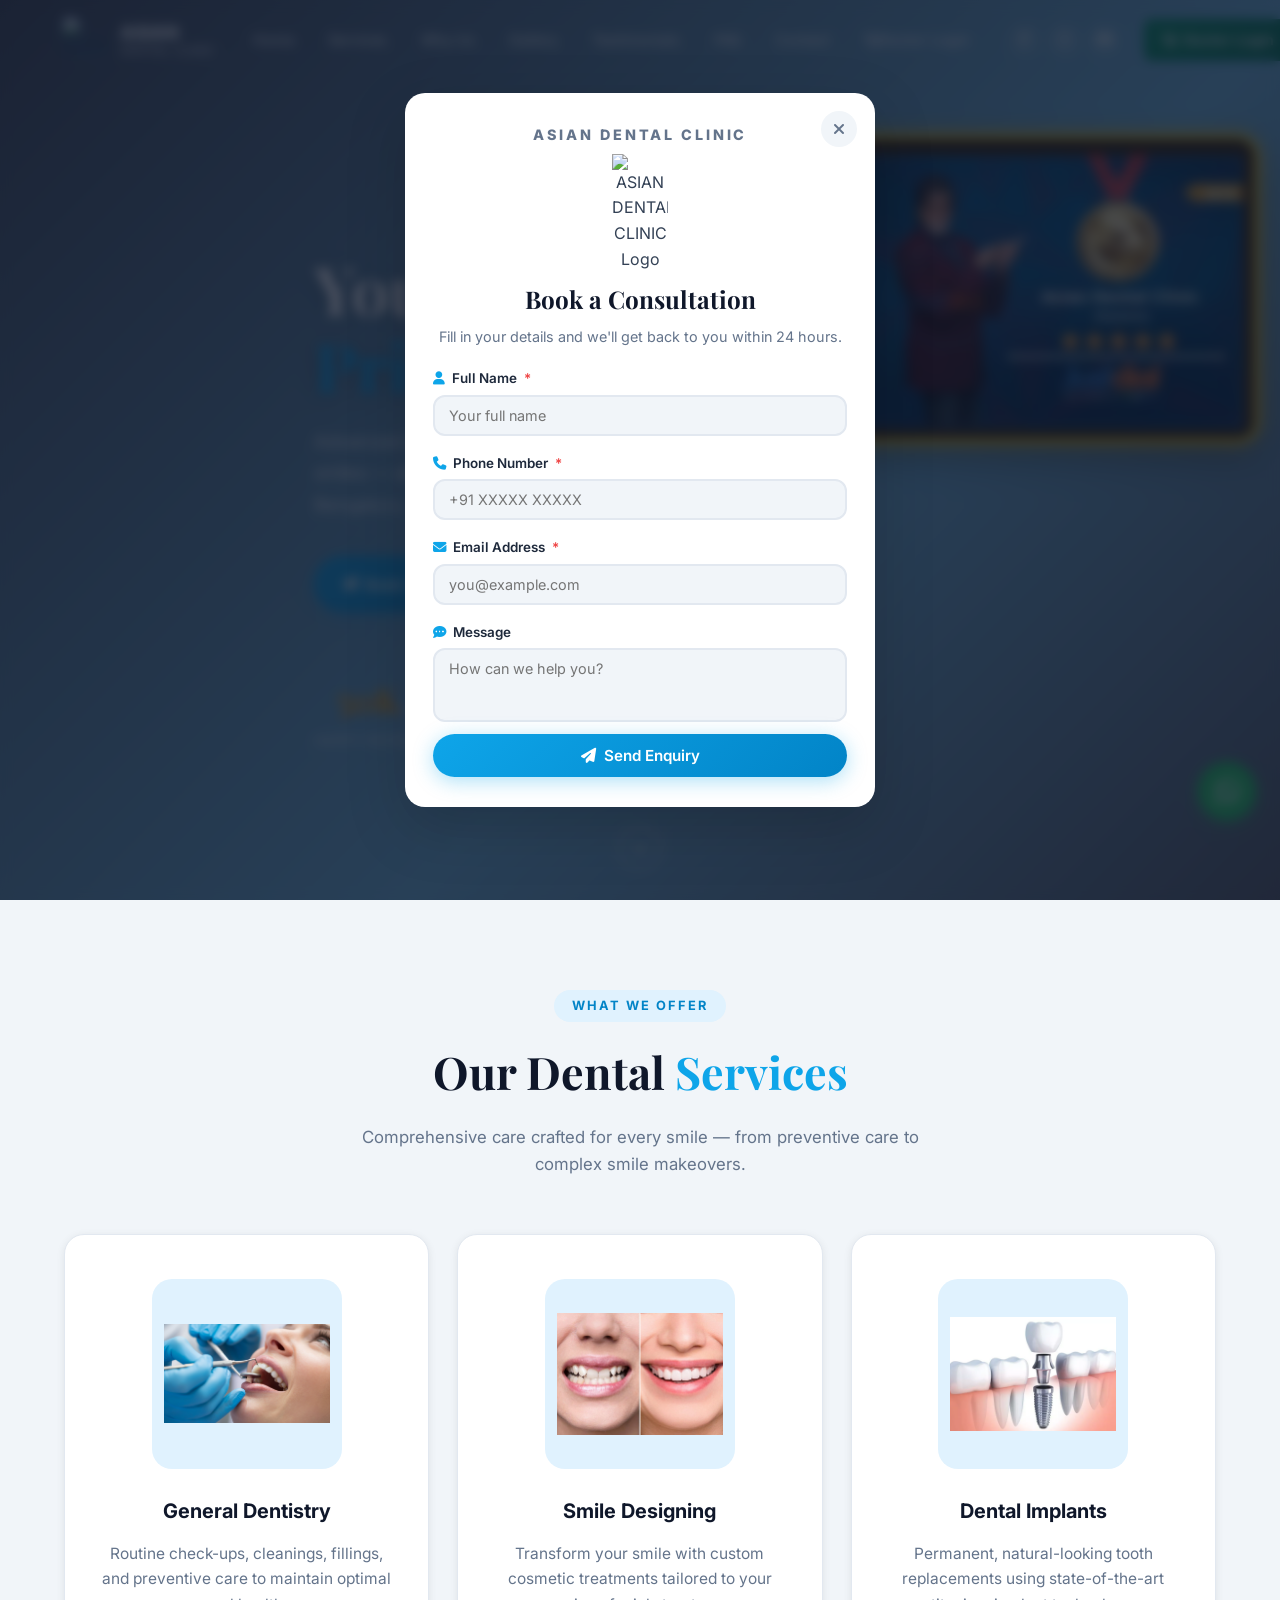
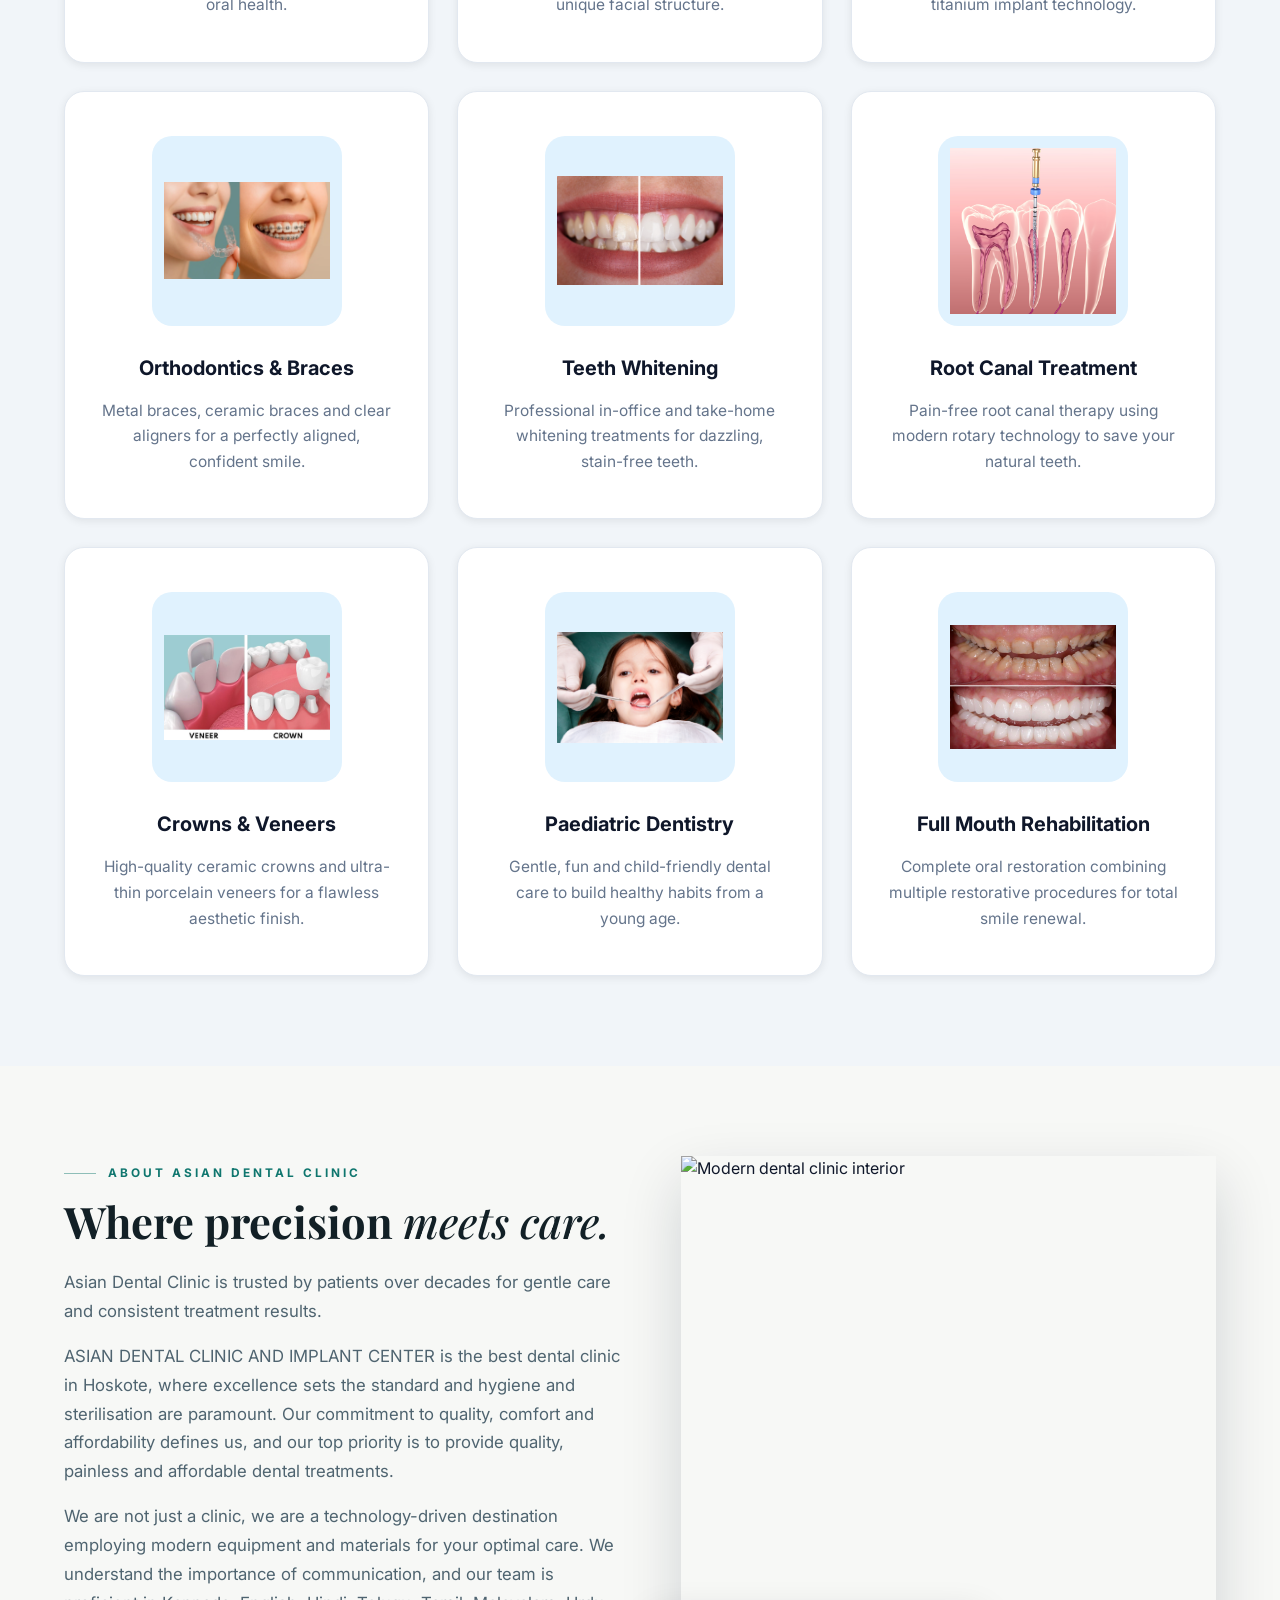
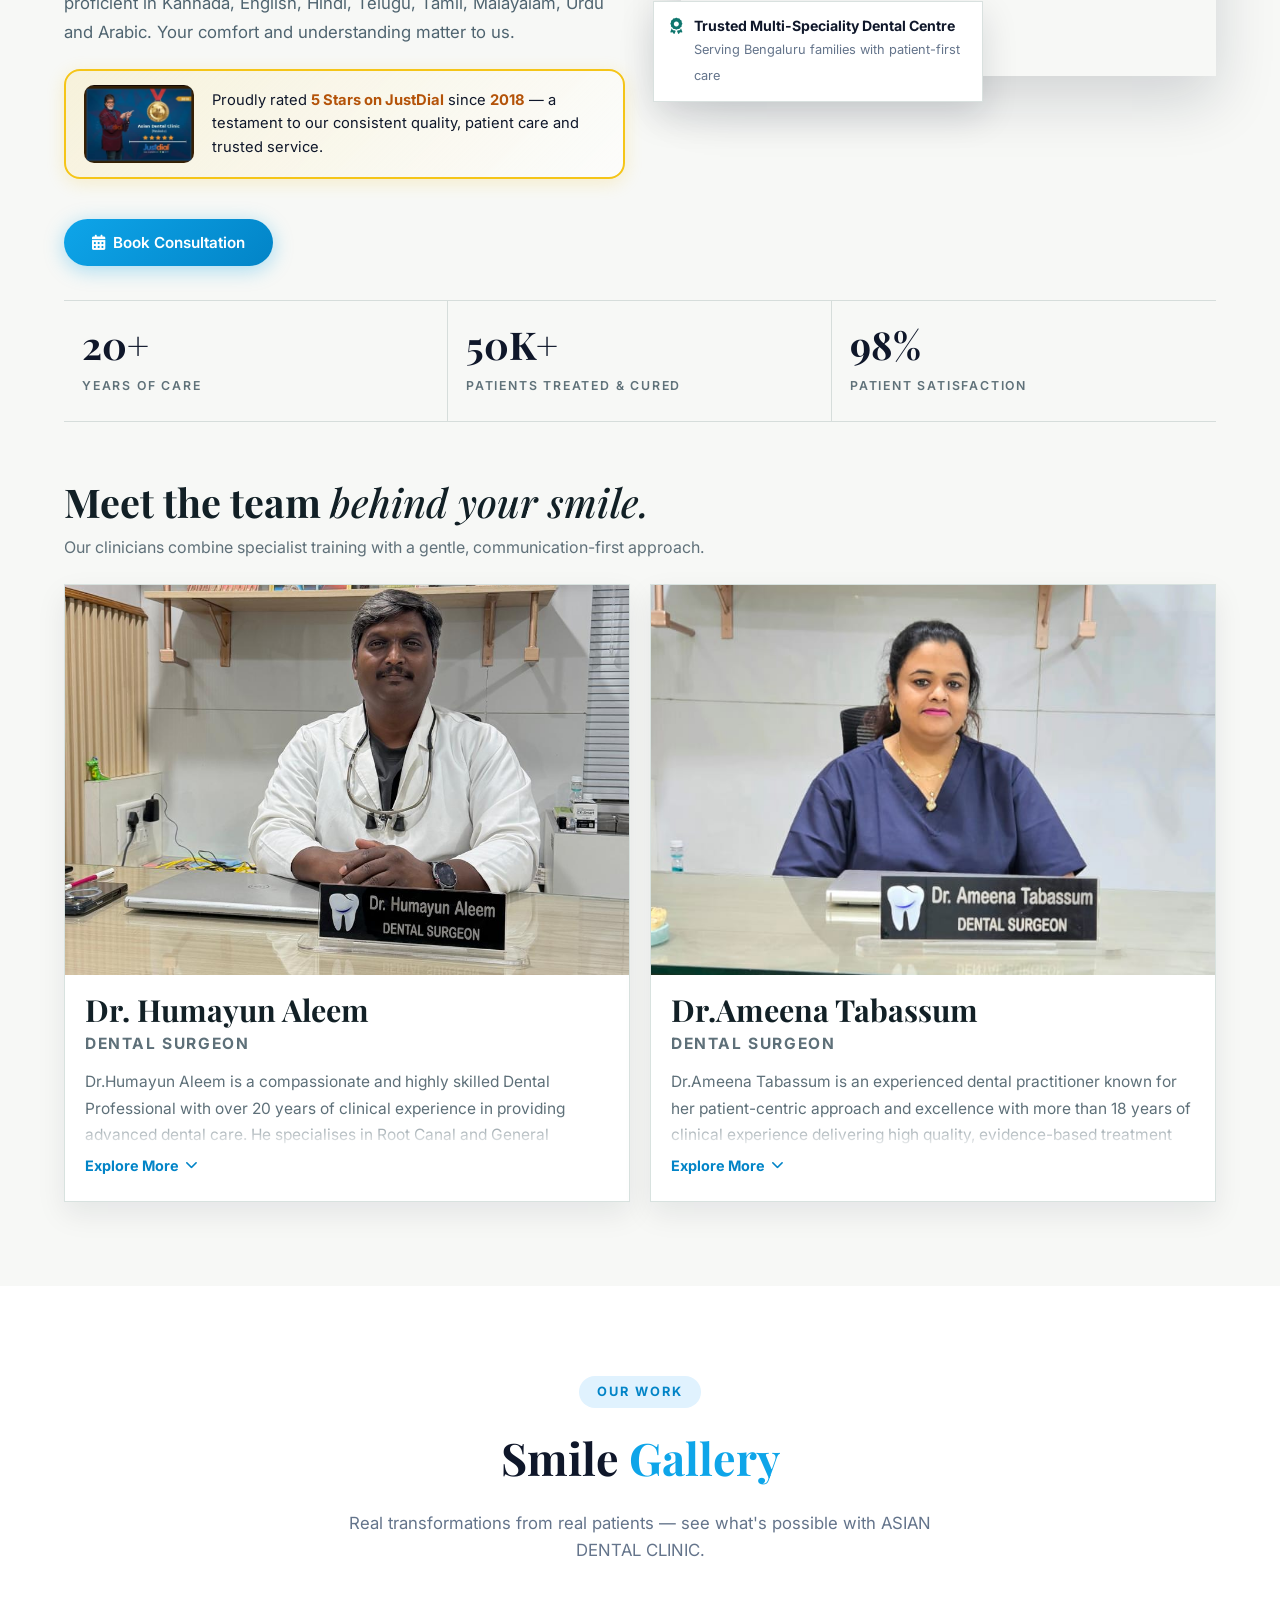
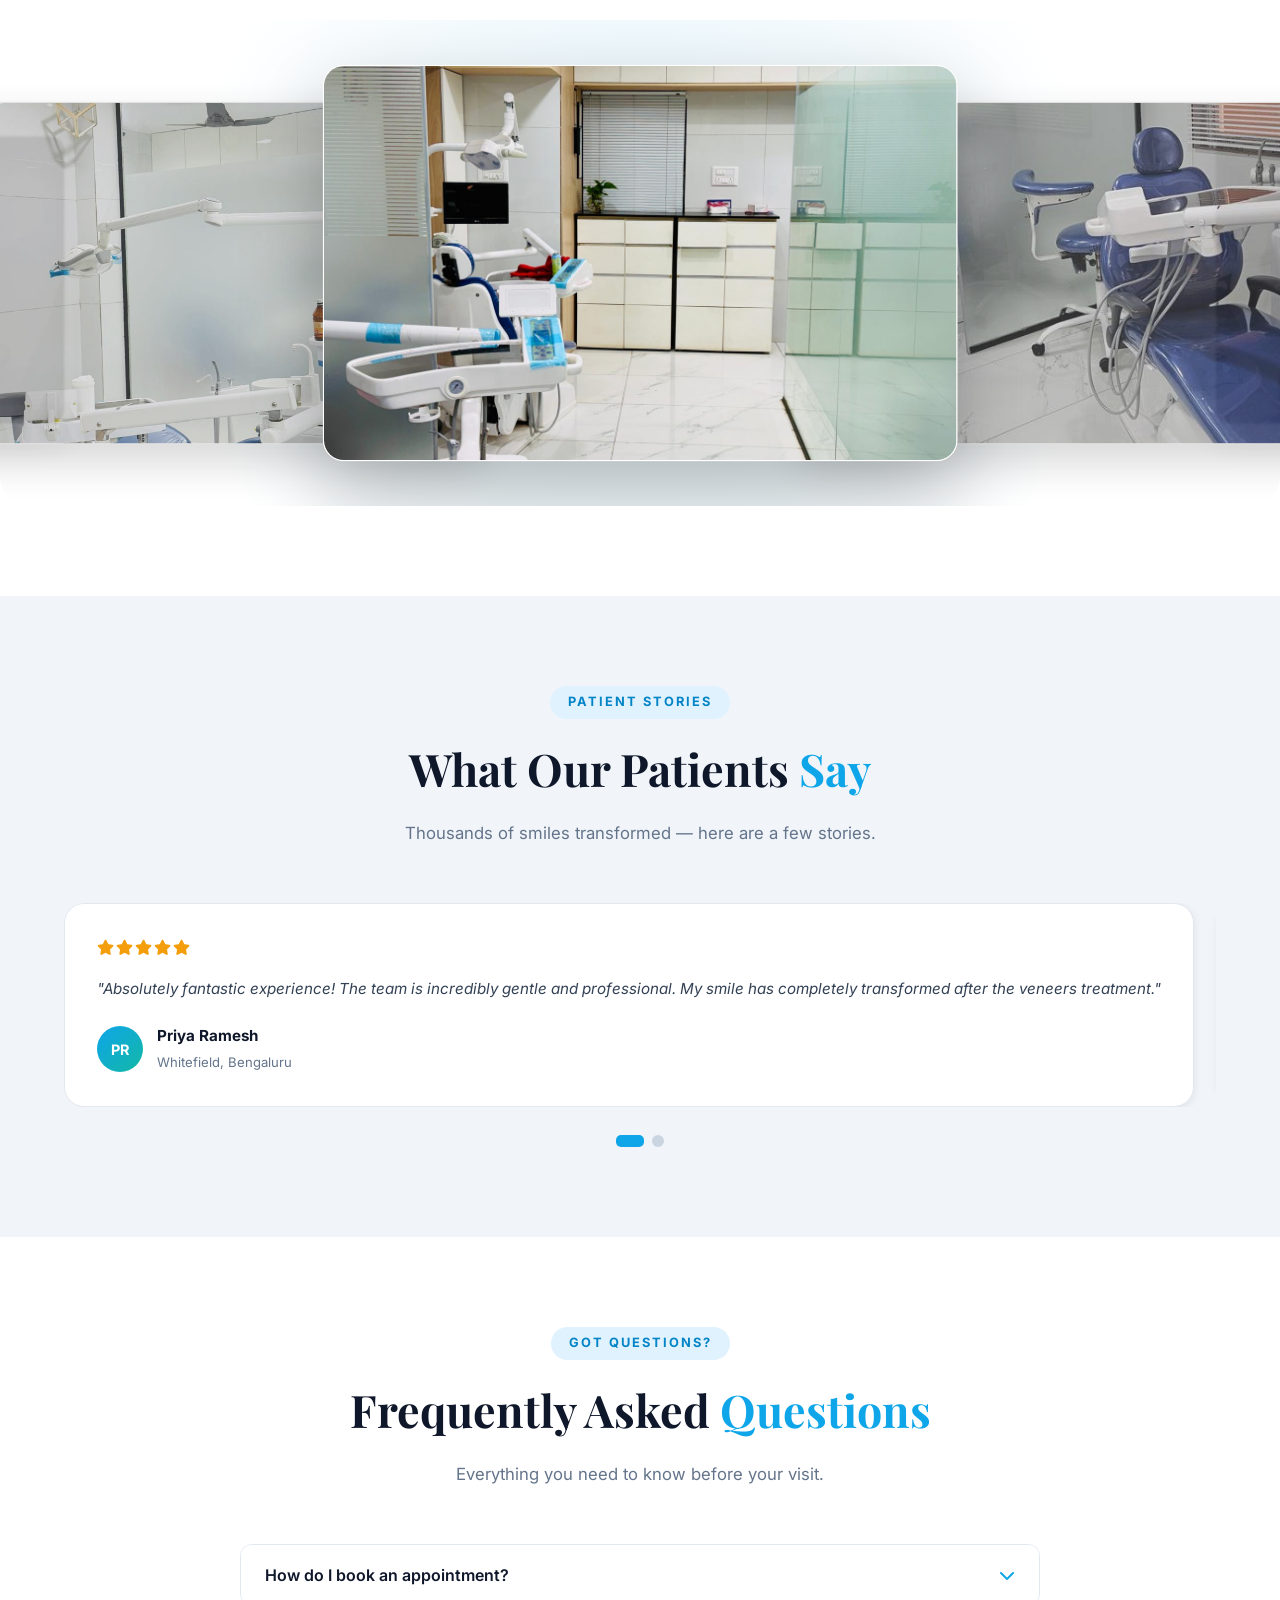
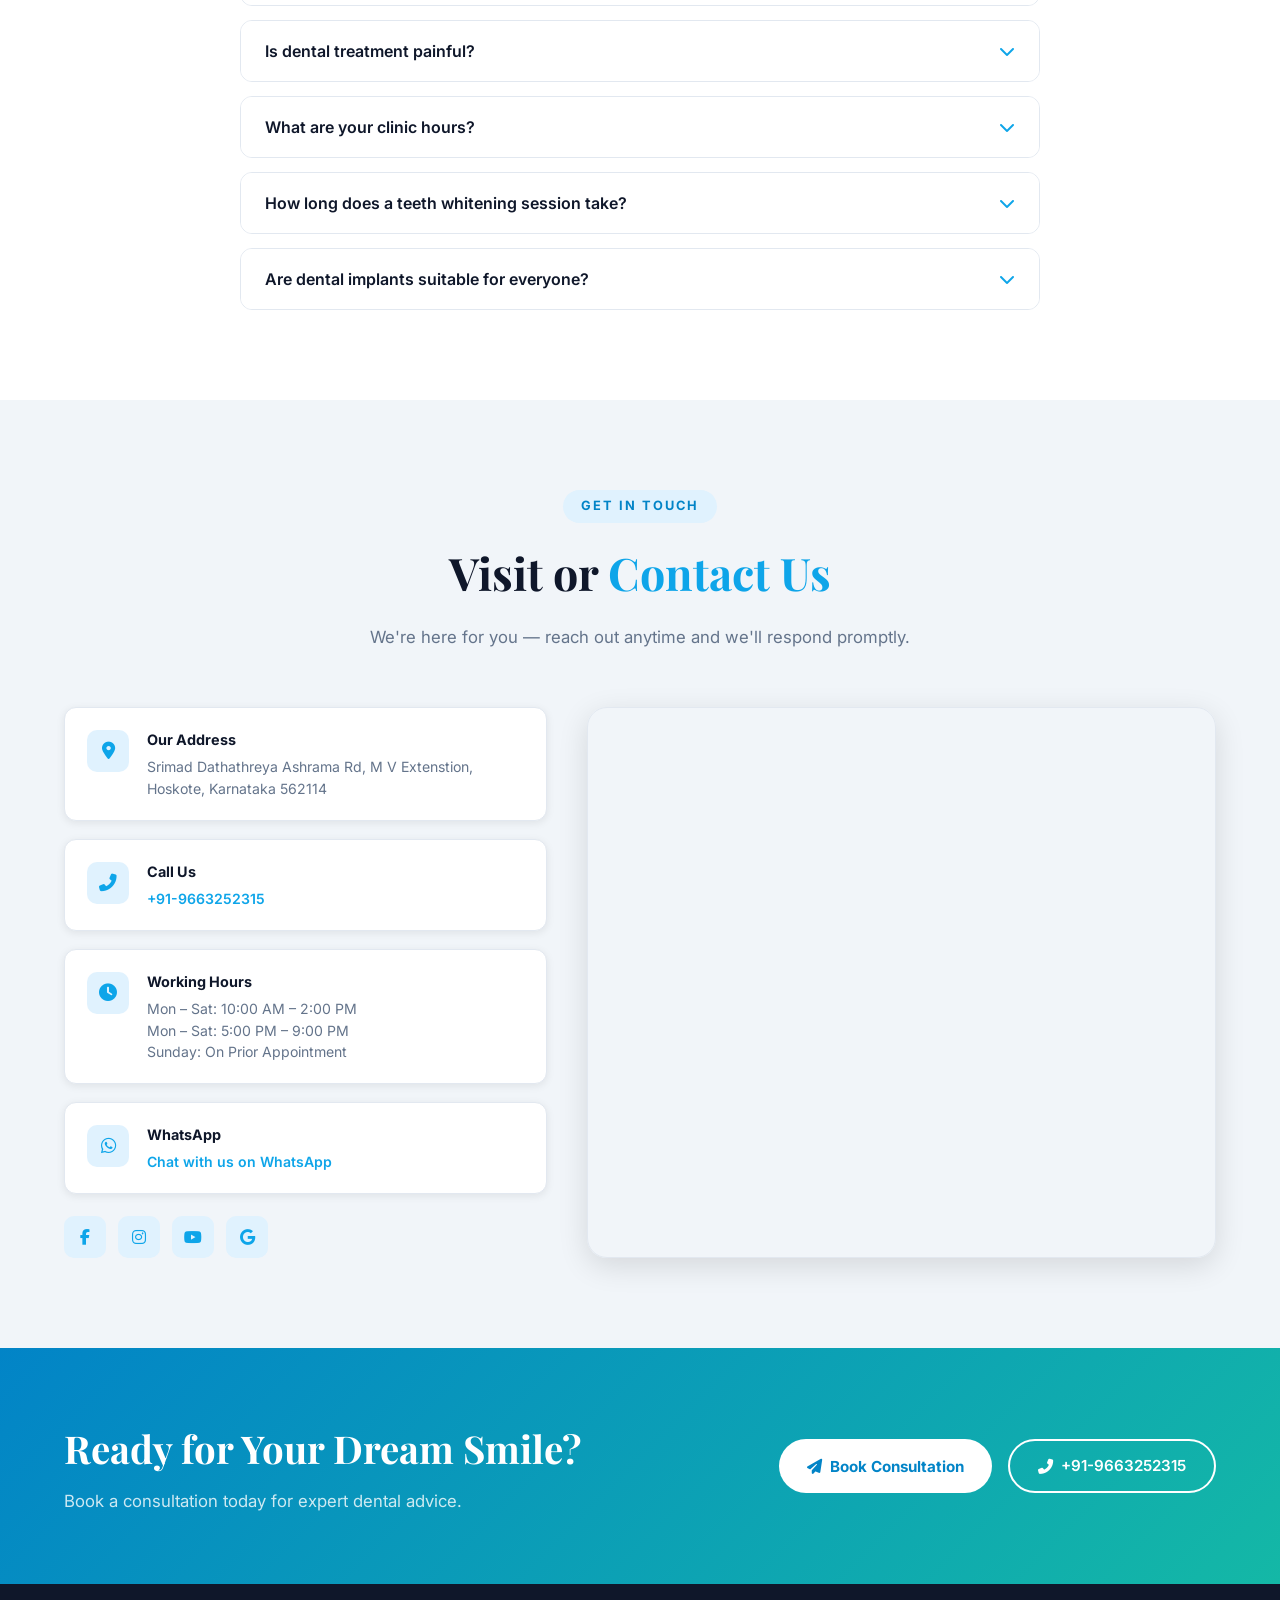
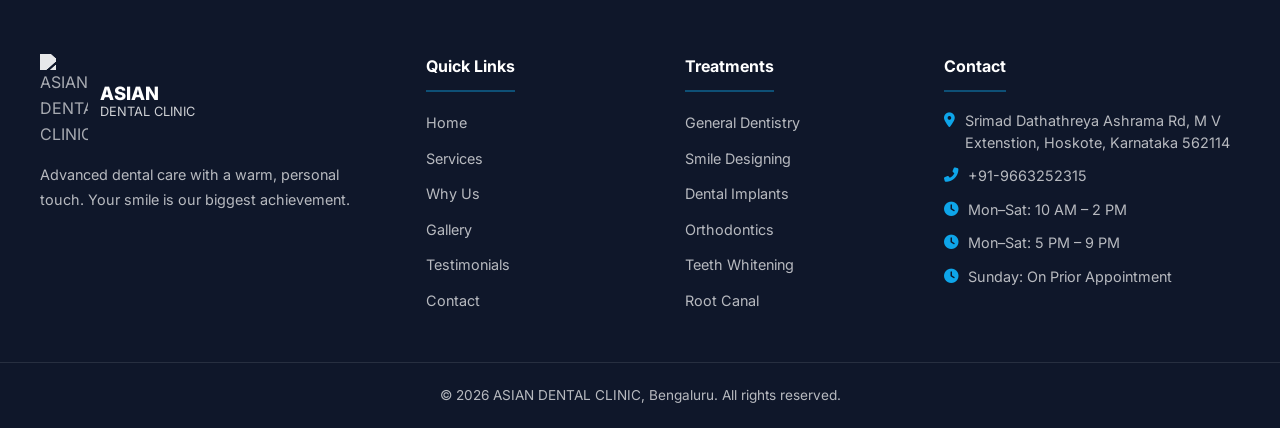
==== commit db2df676: "Update hero stats, CTA text styling, and header/nav content fixes" ====
--- a/index.html
+++ b/index.html
@@ -247,7 +247,11 @@
             <li><a href="#testimonials">Testimonials</a></li>
             <li><a href="#faq">FAQ</a></li>
             <li><a href="#contact">Contact</a></li>
-            <li class="nav-doctor-login"><a href="doctor-login.html" target="_blank" title="Doctor Portal"><i class="fas fa-stethoscope"></i> Doctor Login</a></li>
+            <li class="nav-doctor-login">
+              <a href="doctor-login.html" target="_blank" title="Doctor Portal"
+                ><i class="fas fa-stethoscope"></i> Doctor Login</a
+              >
+            </li>
           </ul>
         </nav>
         <div class="header-social">
@@ -310,7 +314,7 @@
         <h1>Your Smile Is Our <span class="highlight">Priority</span></h1>
         <p class="hero-sub">
           Advanced dental care, compassionate service and beautiful smiles — all
-          under one roof in Bengaluru.
+          under one roof in Asian Dental Clinic, Hoskote, Bengaluru.
         </p>
         <div class="hero-actions">
           <button class="btn-primary" id="heroEnquiryBtn">
@@ -322,16 +326,14 @@
         </div>
         <div class="hero-stats">
           <div class="stat">
-            <span class="stat-num" data-target="2000">0</span>+
+            <span class="stat-num" data-target="50">0</span
+            ><span class="stat-num-suffix">K</span
+            ><span class="stat-plus">+</span>
             <div class="stat-label">Happy Patients</div>
           </div>
           <div class="stat">
             <span class="stat-num" data-target="20">0</span>+
             <div class="stat-label">Years Experience</div>
-          </div>
-          <div class="stat">
-            <span class="stat-num" data-target="20">0</span>+
-            <div class="stat-label">Treatments</div>
           </div>
           <div class="stat">
             <span class="stat-num" data-target="98">0</span>%
@@ -525,7 +527,7 @@
             <span>Years of Care</span>
           </div>
           <div class="metric-item">
-            <strong>2,000+</strong>
+            <strong>50K+</strong>
             <span>Patients Treated &amp; Cured</span>
           </div>
           <div class="metric-item">
--- a/style.css
+++ b/style.css
@@ -479,9 +479,17 @@
   gap: 6px;
   align-items: center;
 }
+#mainNav li {
+  display: flex;
+  align-items: center;
+}
 #mainNav a {
+  display: inline-flex;
+  align-items: center;
   font-size: 0.9rem;
   font-weight: 500;
+  line-height: 1;
+  white-space: nowrap;
   color: rgba(255, 255, 255, 0.9);
   padding: 8px 14px;
   border-radius: 8px;
@@ -800,6 +808,15 @@
   color: var(--accent);
   display: inline;
 }
+.stat-num-suffix {
+  font-family: var(--font-heading);
+  font-size: 2.2rem;
+  font-weight: 700;
+  color: var(--accent);
+}
+.stat-plus {
+  color: #fff;
+}
 .stat-label {
   font-size: 0.78rem;
   font-weight: 500;
@@ -1715,6 +1732,9 @@
   color: #fff;
   margin-bottom: 8px;
 }
+.cta-inner h2 .highlight {
+  color: #fff;
+}
 .cta-inner p {
   color: rgba(255, 255, 255, 0.8);
   font-size: 1.05rem;
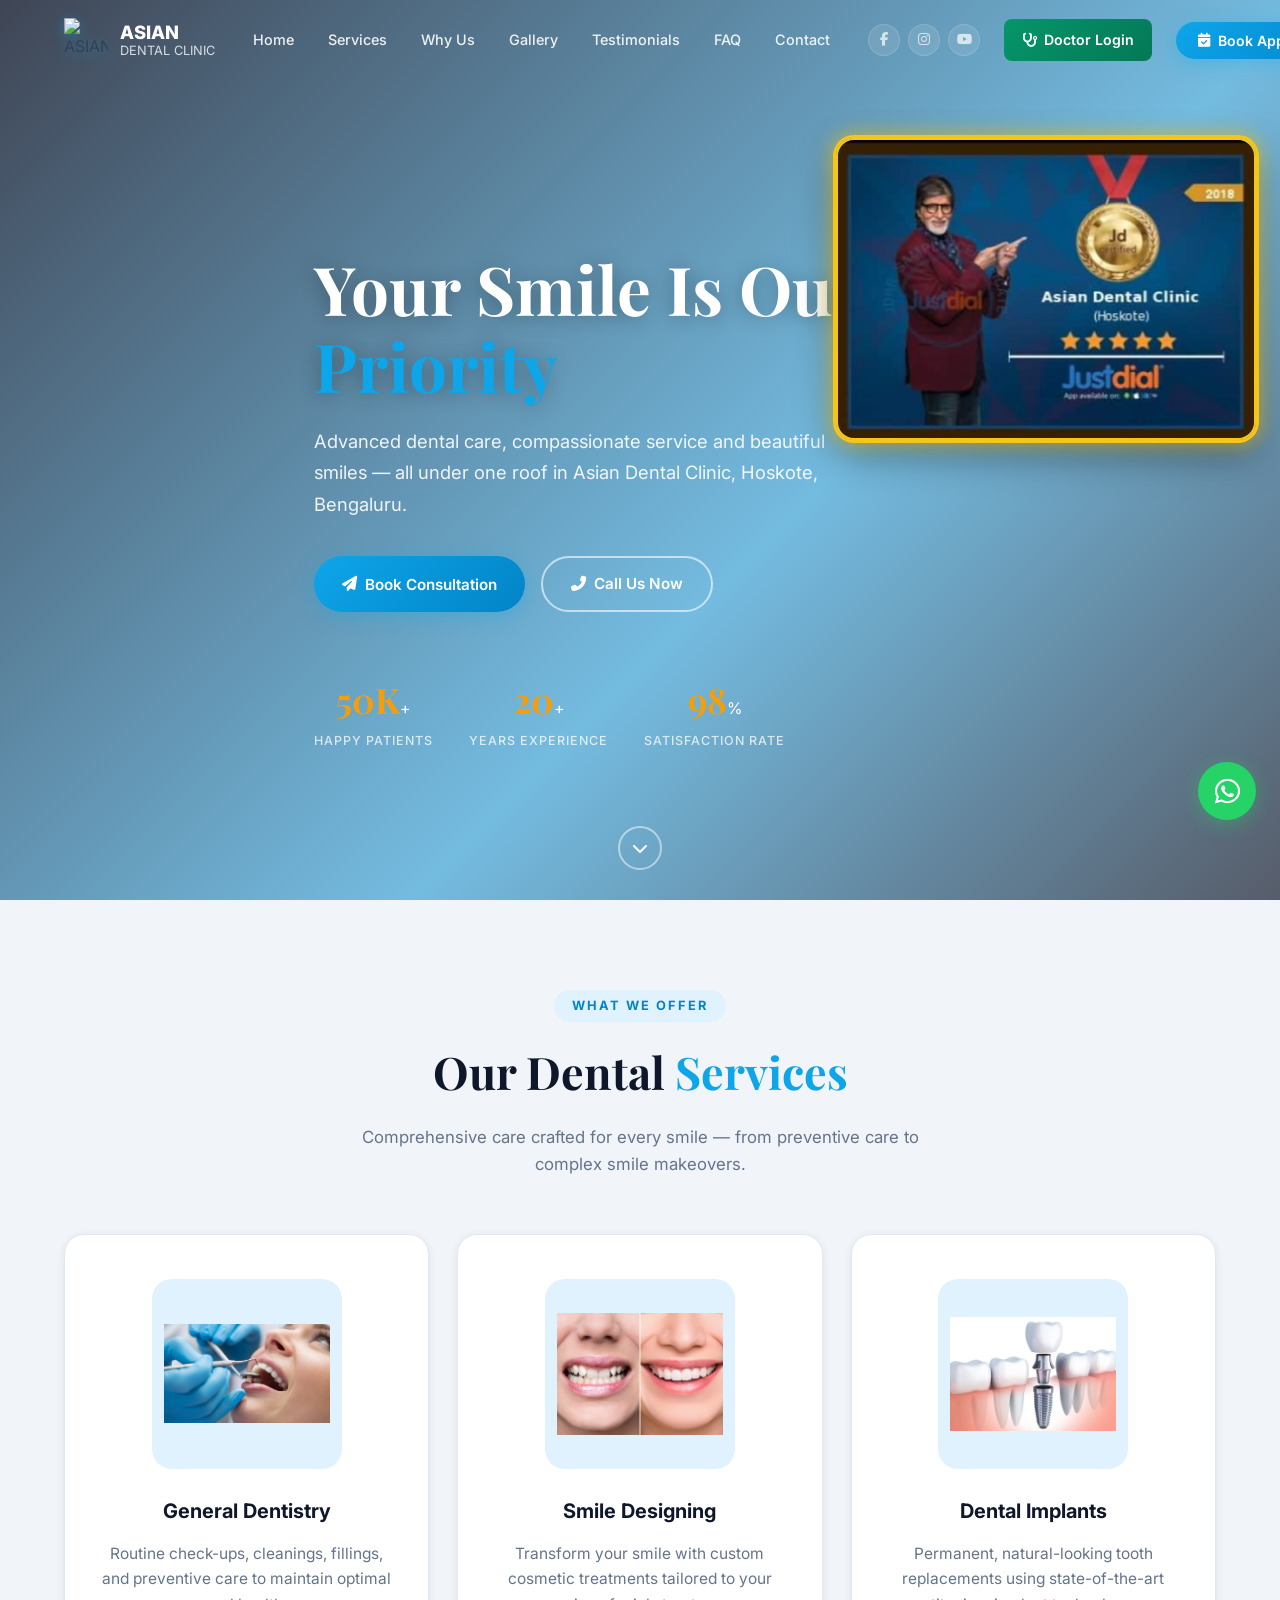
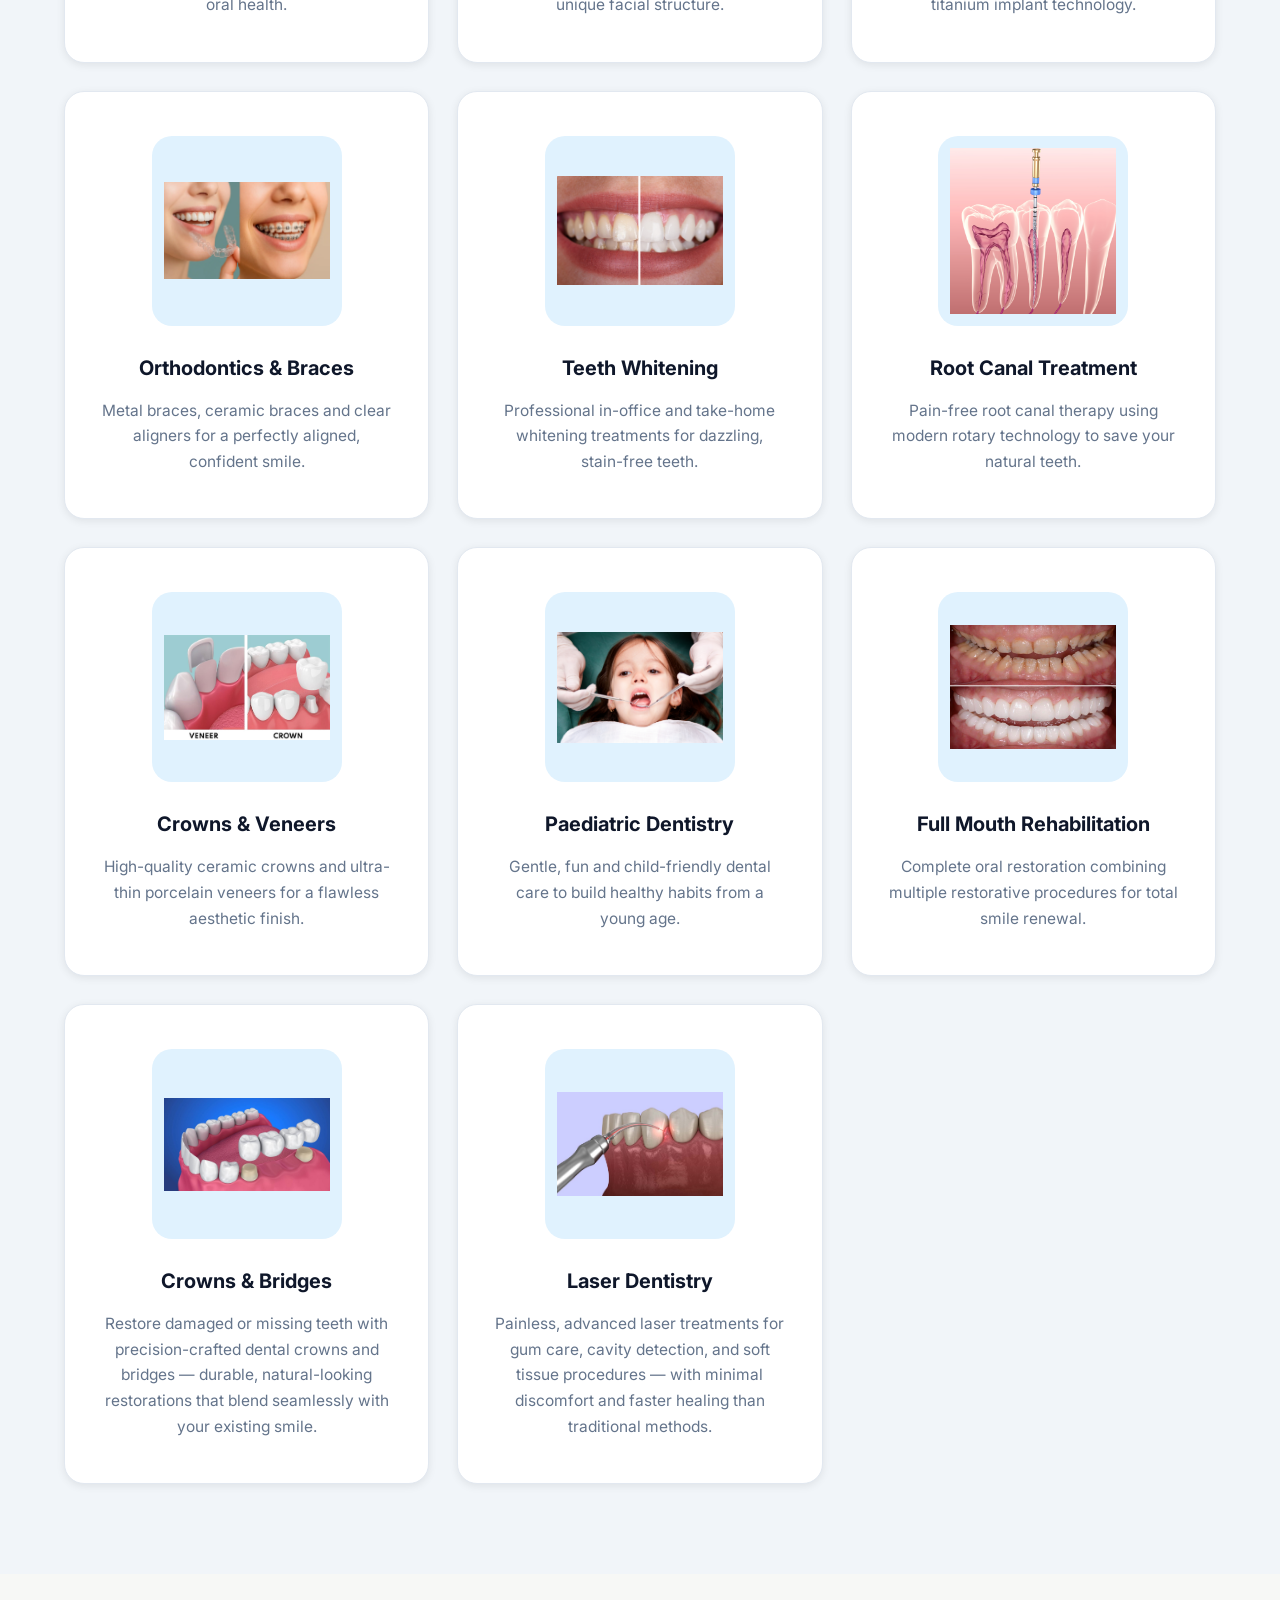
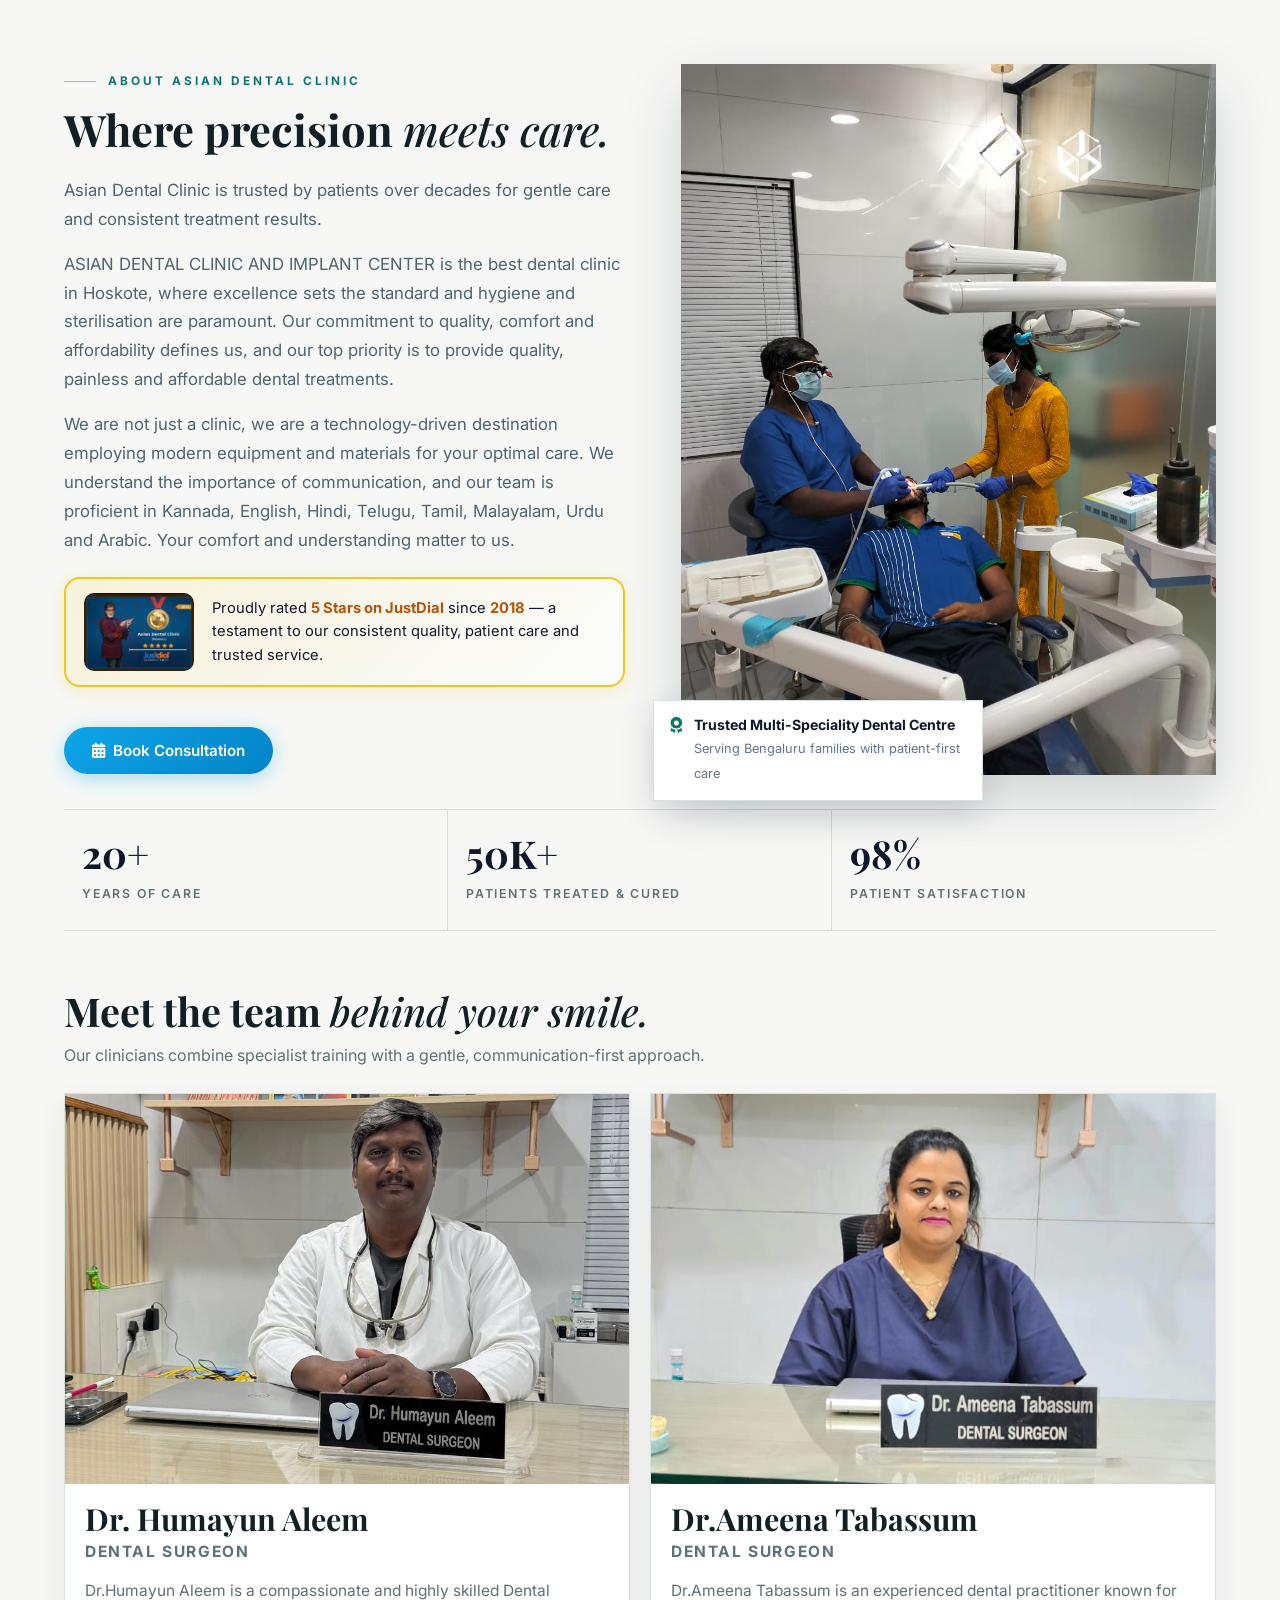
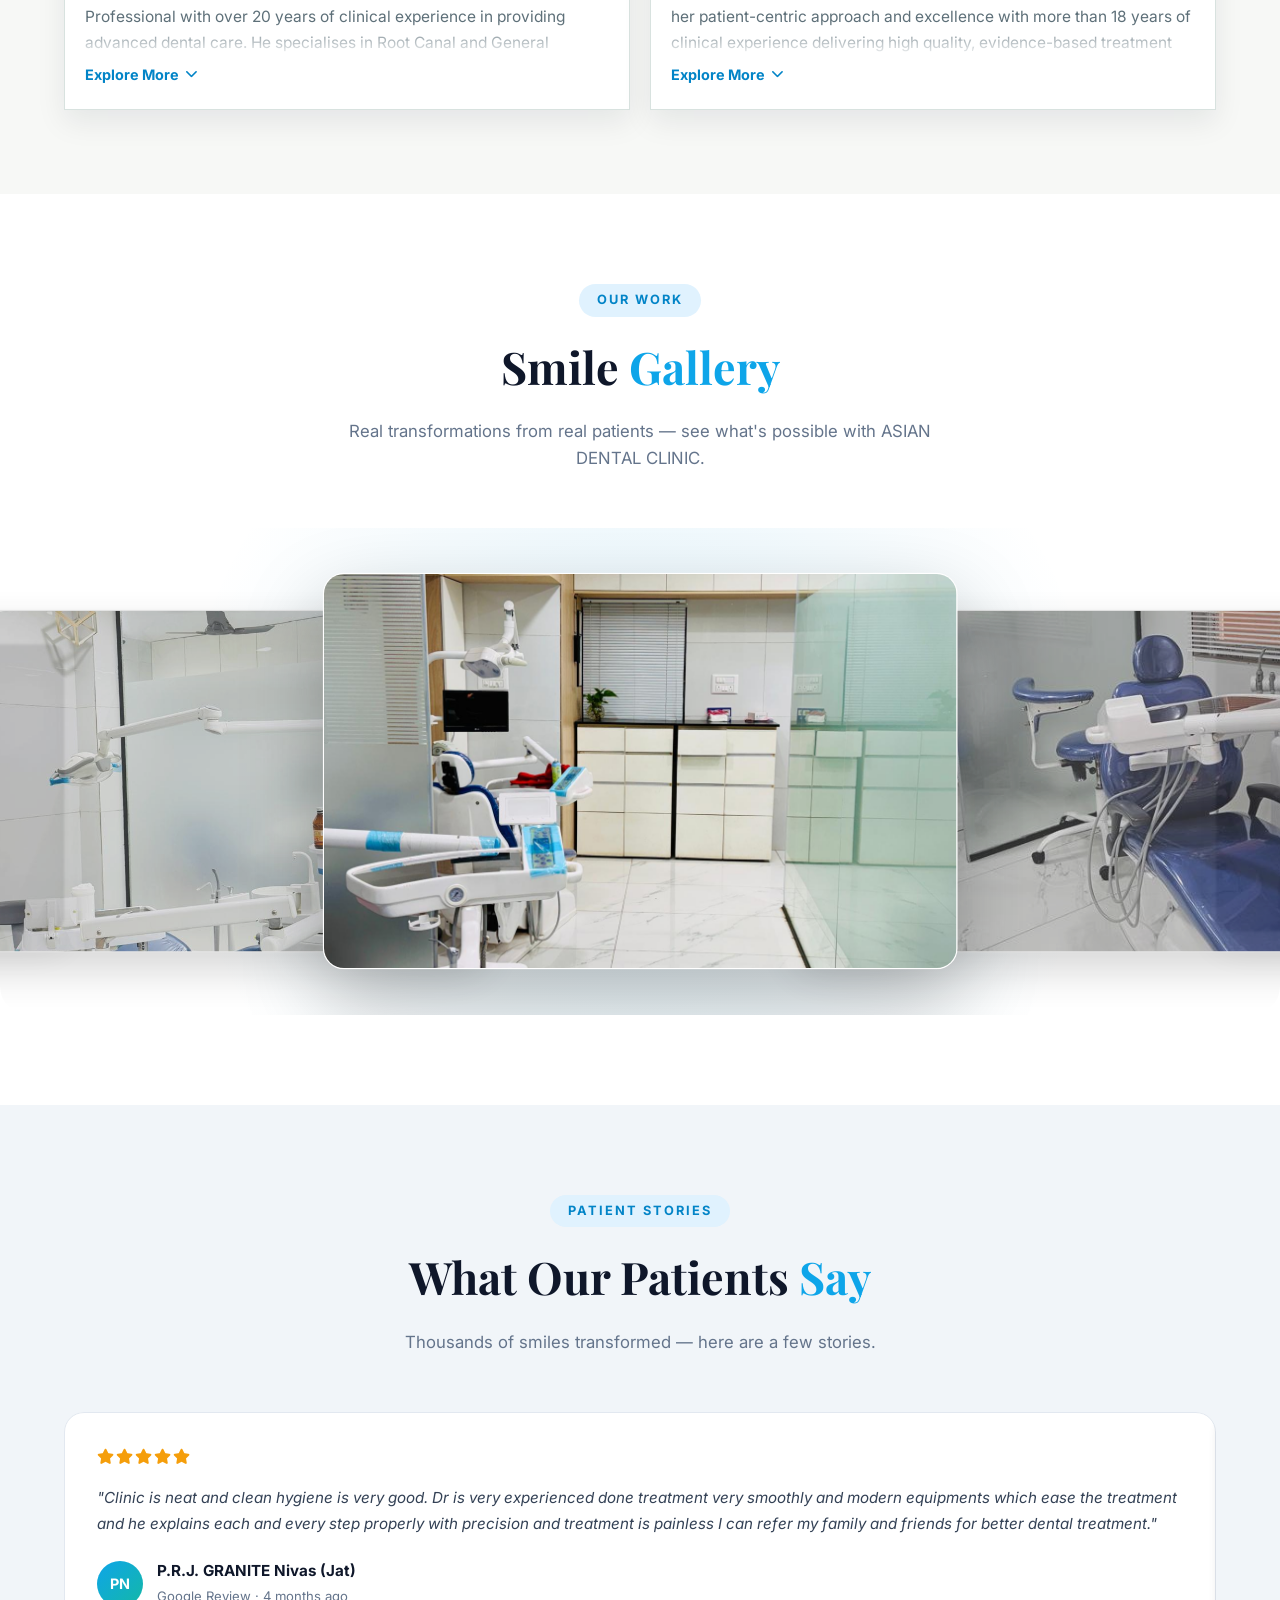
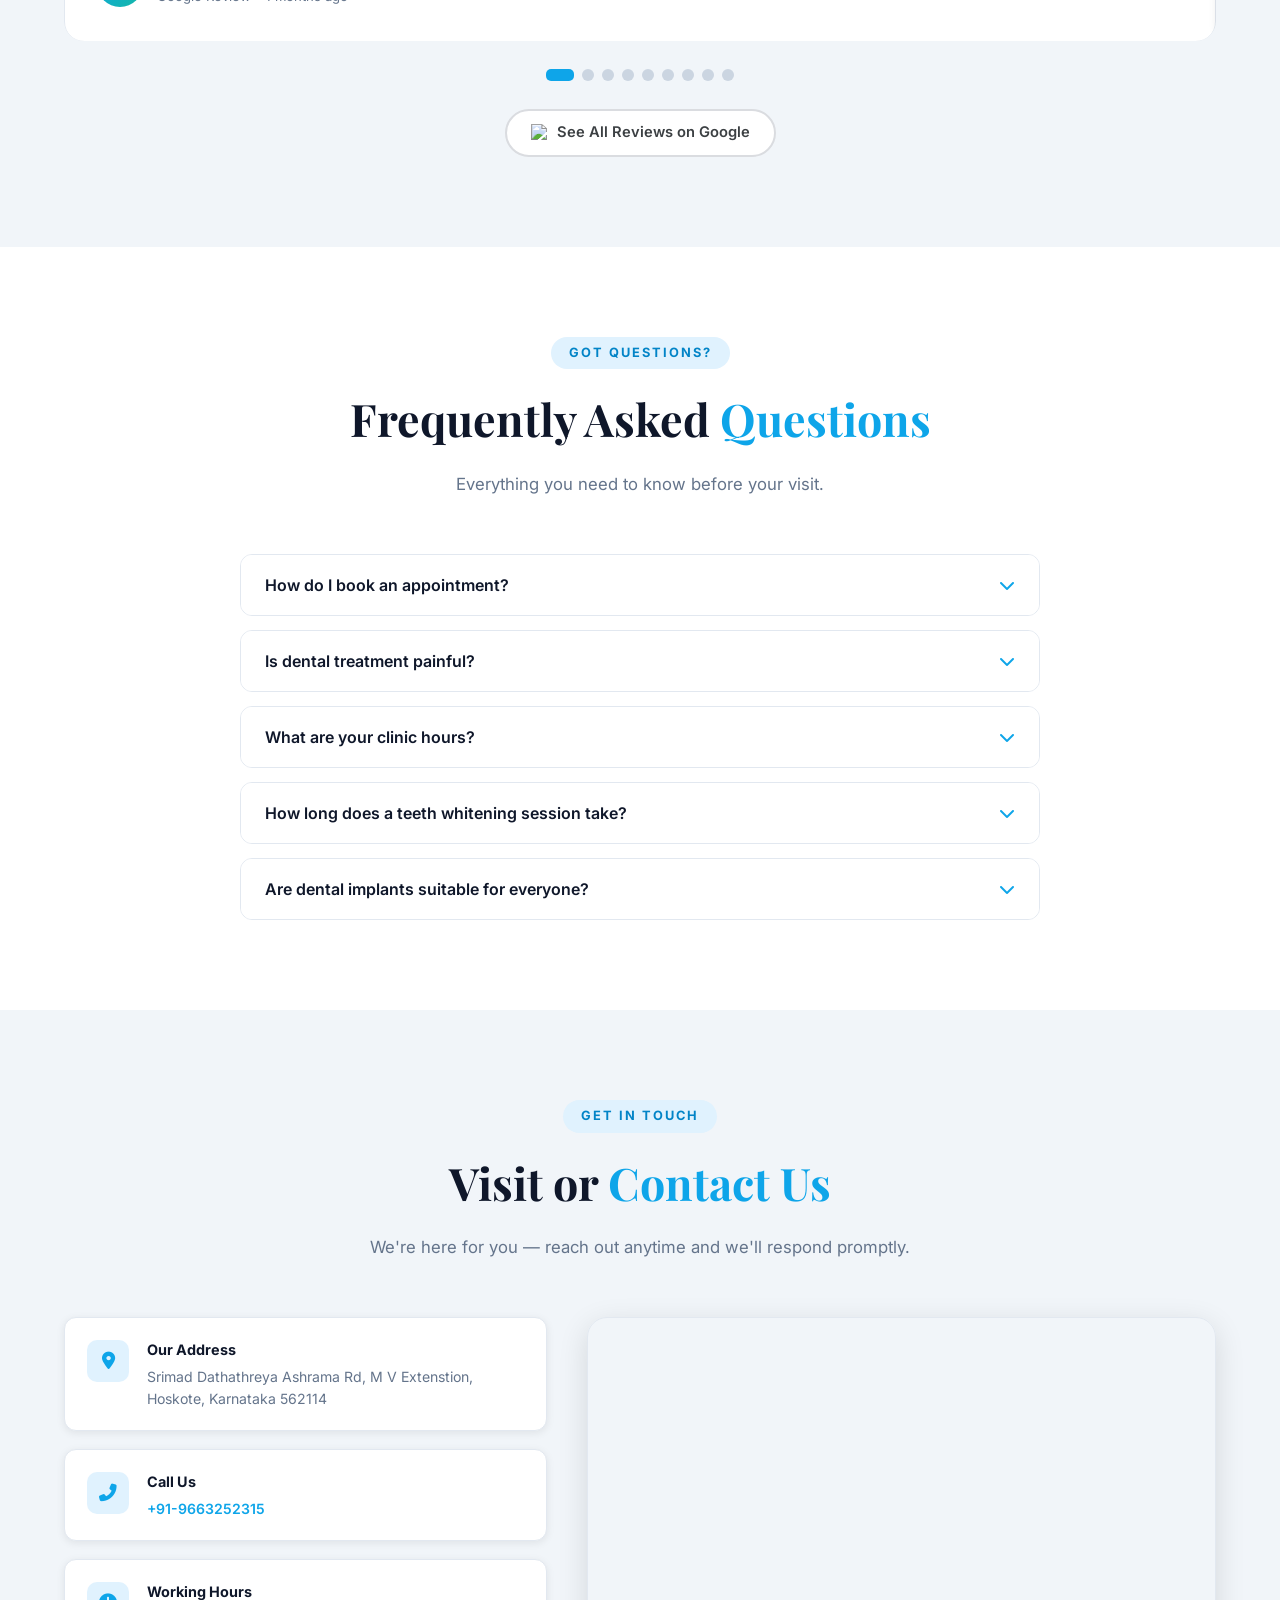
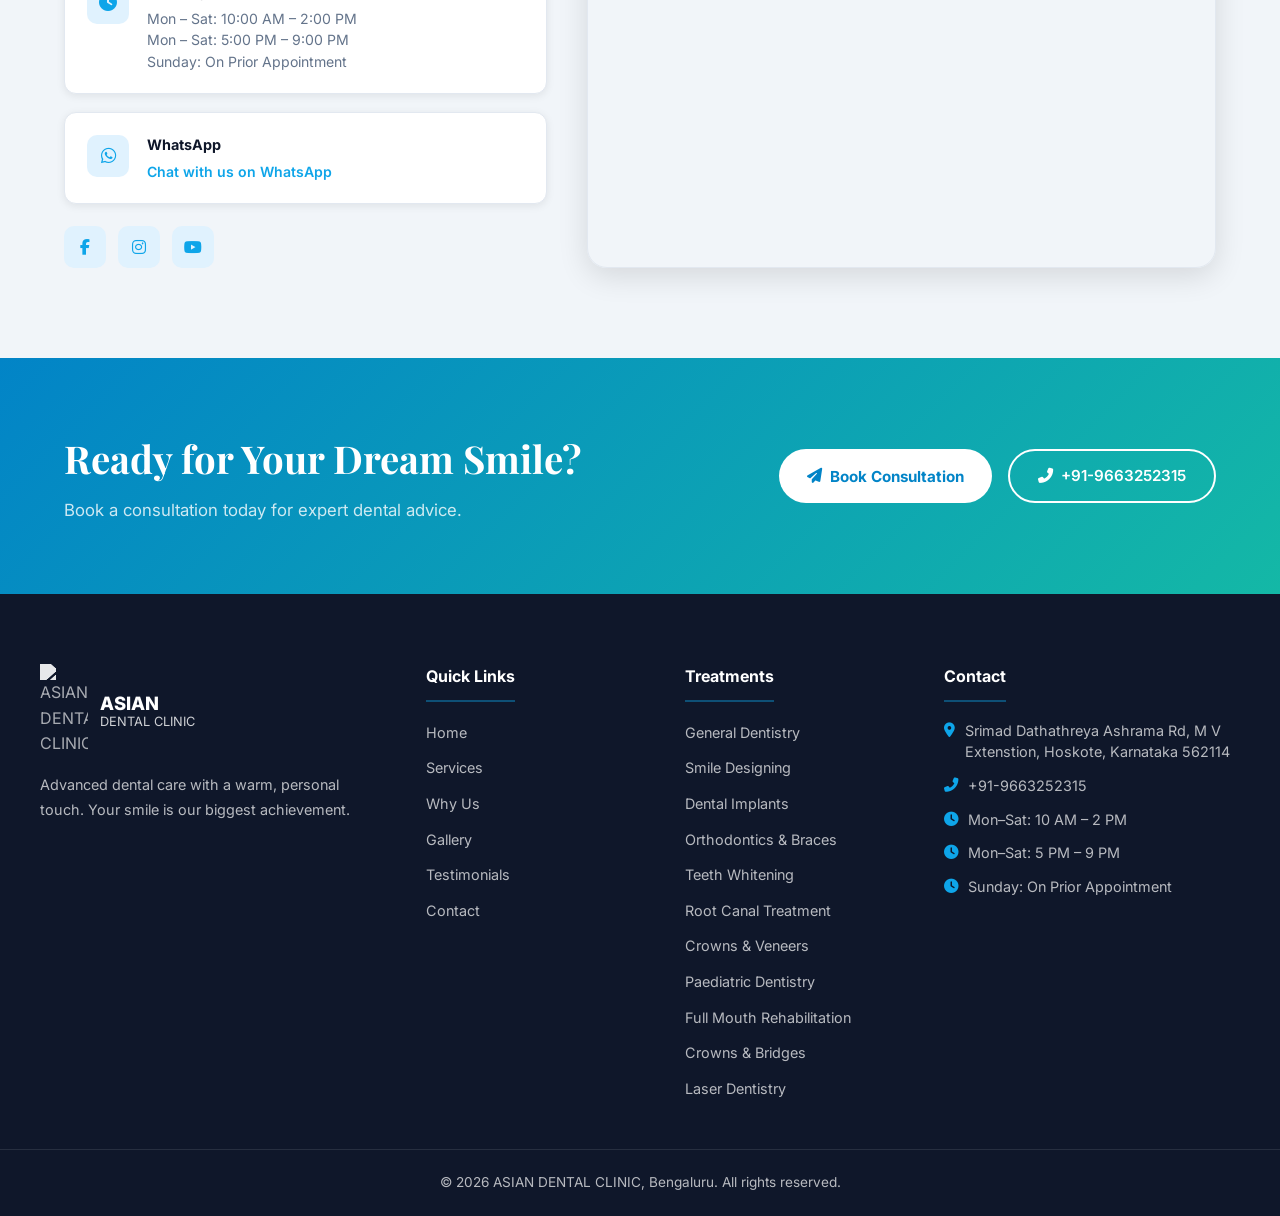
==== commit ea3eddbb: "Update UI: fix popup auto-open, real Google reviews carousel, new services (Crowns & Bridges, Laser " ====
--- a/index.html
+++ b/index.html
@@ -3,50 +3,53 @@
   <head>
     <meta charset="UTF-8" />
     <meta name="viewport" content="width=device-width, initial-scale=1.0" />
-    <title>ASIAN DENTAL CLINIC – Bengaluru</title>
+    <title>
+      Asian Dental Clinic & Implant Center | Dentist in Hoskote, Bengaluru
+    </title>
     <meta
       name="description"
-      content="ASIAN DENTAL CLINIC in Bengaluru – Advanced dental care with a personal touch. Book your appointment today."
+      content="Asian Dental Clinic & Implant Center is a trusted dentist in Hoskote, Bengaluru for dental implants, root canal treatment, smile designing, braces, whitening, and family dental care."
     />
     <meta
       name="keywords"
-      content="dental clinic bengaluru, dentist in varthur, asian dental clinic, dental implants bengaluru, smile design bengaluru, root canal varthur"
+      content="Asian Dental Clinic, dentist in Hoskote, dentist in Bengaluru, dental clinic Hoskote, dental implants Hoskote, root canal treatment Hoskote, smile designing Bengaluru, braces in Hoskote, pediatric dentist Hoskote"
     />
     <meta name="author" content="ASIAN DENTAL CLINIC" />
     <meta name="robots" content="index, follow, max-image-preview:large" />
-    <link
-      rel="canonical"
-      href="https://teethcaredentalbangalore.netlify.app/"
-    />
+    <link rel="canonical" href="https://asiandentalclinic.org/" />
 
     <meta property="og:type" content="website" />
     <meta property="og:site_name" content="ASIAN DENTAL CLINIC" />
-    <meta property="og:title" content="ASIAN DENTAL CLINIC – Bengaluru" />
+    <meta
+      property="og:title"
+      content="Asian Dental Clinic & Implant Center | Dentist in Hoskote, Bengaluru"
+    />
     <meta
       property="og:description"
-      content="Advanced dental care in Hoskote, Karnataka. Book appointments for implants, smile designing, root canal, and preventive dentistry."
+      content="Trusted dental clinic in Hoskote, Bengaluru for implants, root canal treatment, smile designing, braces, whitening, and preventive dental care."
+    />
+    <meta property="og:url" content="https://asiandentalclinic.org/" />
+    <meta
+      property="og:image"
+      content="https://asiandentalclinic.org/assets/asiandentalfront.jpeg"
+    />
+    <meta property="og:locale" content="en_IN" />
+
+    <meta name="twitter:card" content="summary_large_image" />
+    <meta
+      name="twitter:title"
+      content="Asian Dental Clinic & Implant Center | Dentist in Hoskote, Bengaluru"
     />
     <meta
-      property="og:url"
-      content="https://teethcaredentalbangalore.netlify.app/"
-    />
-    <meta
-      property="og:image"
-      content="https://cdn.jsdelivr.net/gh/twitter/twemoji@14.0.2/assets/72x72/1f9b7.png"
-    />
-
-    <meta name="twitter:card" content="summary_large_image" />
-    <meta name="twitter:title" content="ASIAN DENTAL CLINIC – Bengaluru" />
-    <meta
       name="twitter:description"
-      content="Book consultation at ASIAN DENTAL CLINIC, Hoskote, Karnataka."
+      content="Book consultation at Asian Dental Clinic & Implant Center in Hoskote, Bengaluru for implants, root canal treatment, smile designing, and family dental care."
     />
     <meta
       name="twitter:image"
-      content="https://cdn.jsdelivr.net/gh/twitter/twemoji@14.0.2/assets/72x72/1f9b7.png"
+      content="https://asiandentalclinic.org/assets/asiandentalfront.jpeg"
     />
     <meta name="geo.region" content="IN-KA" />
-    <meta name="geo.placename" content="Bengaluru" />
+    <meta name="geo.placename" content="Hoskote, Bengaluru" />
     <link rel="stylesheet" href="style.css" />
     <!-- Google Fonts -->
     <link rel="preconnect" href="https://fonts.googleapis.com" />
@@ -63,53 +66,194 @@
     <script type="application/ld+json">
       {
         "@context": "https://schema.org",
-        "@type": "Dentist",
-        "name": "ASIAN DENTAL CLINIC",
-        "image": "https://cdn.jsdelivr.net/gh/twitter/twemoji@14.0.2/assets/72x72/1f9b7.png",
-        "telephone": "+91-9663252315",
-        "url": "https://teethcaredentalbangalore.netlify.app/",
-        "address": {
-          "@type": "PostalAddress",
-          "streetAddress": "Srimad Dathathreya Ashrama Rd, M V Extenstion, Hoskote",
-          "addressLocality": "Hoskote",
-          "addressRegion": "Karnataka",
-          "postalCode": "562114",
-          "addressCountry": "IN"
-        },
-        "areaServed": "Hoskote",
-        "priceRange": "INR",
-        "openingHoursSpecification": [
+        "@graph": [
           {
-            "@type": "OpeningHoursSpecification",
-            "dayOfWeek": [
-              "Monday",
-              "Tuesday",
-              "Wednesday",
-              "Thursday",
-              "Friday",
-              "Saturday"
-            ],
-            "opens": "10:00",
-            "closes": "14:00"
+            "@type": "WebSite",
+            "@id": "https://asiandentalclinic.org/#website",
+            "url": "https://asiandentalclinic.org/",
+            "name": "Asian Dental Clinic & Implant Center",
+            "inLanguage": "en-IN"
           },
           {
-            "@type": "OpeningHoursSpecification",
-            "dayOfWeek": [
-              "Monday",
-              "Tuesday",
-              "Wednesday",
-              "Thursday",
-              "Friday",
-              "Saturday"
-            ],
-            "opens": "17:00",
-            "closes": "21:00"
+            "@type": "WebPage",
+            "@id": "https://asiandentalclinic.org/#webpage",
+            "url": "https://asiandentalclinic.org/",
+            "name": "Asian Dental Clinic & Implant Center | Dentist in Hoskote, Bengaluru",
+            "isPartOf": {
+              "@id": "https://asiandentalclinic.org/#website"
+            },
+            "about": {
+              "@id": "https://asiandentalclinic.org/#dentist"
+            },
+            "primaryImageOfPage": {
+              "@type": "ImageObject",
+              "url": "https://asiandentalclinic.org/assets/asiandentalfront.jpeg"
+            },
+            "description": "Asian Dental Clinic & Implant Center is a trusted dentist in Hoskote, Bengaluru for dental implants, root canal treatment, smile designing, braces, whitening, and family dental care.",
+            "inLanguage": "en-IN"
           },
           {
-            "@type": "OpeningHoursSpecification",
-            "dayOfWeek": "Sunday",
-            "opens": "09:00",
-            "closes": "09:00"
+            "@type": "Dentist",
+            "@id": "https://asiandentalclinic.org/#dentist",
+            "name": "ASIAN DENTAL CLINIC",
+            "alternateName": "Asian Dental Clinic & Implant Center",
+            "description": "Asian Dental Clinic & Implant Center provides dental implants, root canal treatment, smile designing, braces, whitening, and family dental care in Hoskote, Bengaluru.",
+            "image": "https://asiandentalclinic.org/assets/asiandentalfront.jpeg",
+            "logo": "https://asiandentalclinic.org/assets/Clinic_logo_iamge.jpeg",
+            "telephone": "+91-9663252315",
+            "url": "https://asiandentalclinic.org/",
+            "priceRange": "INR",
+            "currenciesAccepted": "INR",
+            "paymentAccepted": "Cash, UPI",
+            "hasMap": "https://www.google.com/maps?q=Srimad%20Dathathreya%20Ashrama%20Rd%2C%20M%20V%20Extenstion%2C%20Hoskote%2C%20Karnataka%20562114",
+            "sameAs": [
+              "https://www.instagram.com/asiandentalclinic.hoskote?utm_source=qr&igsh=MTU3ZTh0aWRkYTkzNg%3D%3D",
+              "https://www.youtube.com/@asiandentalclinic.hoskote"
+            ],
+            "address": {
+              "@type": "PostalAddress",
+              "streetAddress": "Srimad Dathathreya Ashrama Rd, M V Extenstion, Hoskote",
+              "addressLocality": "Hoskote",
+              "addressRegion": "Karnataka",
+              "postalCode": "562114",
+              "addressCountry": "IN"
+            },
+            "areaServed": ["Hoskote", "Bengaluru"],
+            "availableLanguage": [
+              "Kannada",
+              "English",
+              "Hindi",
+              "Telugu",
+              "Tamil",
+              "Malayalam",
+              "Urdu",
+              "Arabic"
+            ],
+            "medicalSpecialty": [
+              "Dentistry",
+              "Dental Implants",
+              "Root Canal Therapy",
+              "Cosmetic Dentistry",
+              "Orthodontics",
+              "Preventive Dentistry"
+            ],
+            "contactPoint": {
+              "@type": "ContactPoint",
+              "telephone": "+91-9663252315",
+              "contactType": "customer service",
+              "areaServed": "IN",
+              "availableLanguage": [
+                "Kannada",
+                "English",
+                "Hindi",
+                "Telugu",
+                "Tamil",
+                "Malayalam",
+                "Urdu",
+                "Arabic"
+              ]
+            },
+            "employee": [
+              {
+                "@id": "https://asiandentalclinic.org/#dr-humayun-aleem"
+              },
+              {
+                "@id": "https://asiandentalclinic.org/#dr-ameena-tabassum"
+              }
+            ],
+            "openingHoursSpecification": [
+              {
+                "@type": "OpeningHoursSpecification",
+                "dayOfWeek": [
+                  "Monday",
+                  "Tuesday",
+                  "Wednesday",
+                  "Thursday",
+                  "Friday",
+                  "Saturday"
+                ],
+                "opens": "10:00",
+                "closes": "14:00"
+              },
+              {
+                "@type": "OpeningHoursSpecification",
+                "dayOfWeek": [
+                  "Monday",
+                  "Tuesday",
+                  "Wednesday",
+                  "Thursday",
+                  "Friday",
+                  "Saturday"
+                ],
+                "opens": "17:00",
+                "closes": "21:00"
+              }
+            ]
+          },
+          {
+            "@type": "Person",
+            "@id": "https://asiandentalclinic.org/#dr-humayun-aleem",
+            "name": "Dr. Humayun Aleem",
+            "jobTitle": "Dental Surgeon",
+            "image": "https://asiandentalclinic.org/assets/DrHumayun.jpeg",
+            "worksFor": {
+              "@id": "https://asiandentalclinic.org/#dentist"
+            },
+            "memberOf": {
+              "@type": "Organization",
+              "name": "Indian Dental Association"
+            },
+            "knowsAbout": [
+              "Root Canal Treatment",
+              "General Dentistry",
+              "Crowns and Bridges",
+              "Smile Designing",
+              "Dental Implants",
+              "Preventive Dental Care"
+            ],
+            "description": "Dr. Humayun Aleem is a dental surgeon with over 20 years of clinical experience in root canal treatment, general dentistry, implants, crowns and bridges, smile designing, and preventive dental care.",
+            "knowsLanguage": [
+              "Kannada",
+              "English",
+              "Hindi",
+              "Telugu",
+              "Tamil",
+              "Malayalam",
+              "Urdu",
+              "Arabic"
+            ]
+          },
+          {
+            "@type": "Person",
+            "@id": "https://asiandentalclinic.org/#dr-ameena-tabassum",
+            "name": "Dr. Ameena Tabassum",
+            "jobTitle": "Dental Surgeon",
+            "image": "https://asiandentalclinic.org/assets/DrAmeena.jpeg",
+            "worksFor": {
+              "@id": "https://asiandentalclinic.org/#dentist"
+            },
+            "knowsAbout": [
+              "Smile Designing",
+              "Dental Implants",
+              "Crowns and Bridges",
+              "Painless Laser Dentistry",
+              "Root Canal Treatment",
+              "General Dentistry",
+              "Clear Aligners",
+              "Preventive Dentistry",
+              "Cosmetic Dentistry"
+            ],
+            "description": "Dr. Ameena Tabassum is a dental surgeon with more than 18 years of clinical experience in cosmetic dentistry, implants, root canal treatment, aligners, and preventive dental care.",
+            "knowsLanguage": [
+              "Kannada",
+              "English",
+              "Hindi",
+              "Telugu",
+              "Tamil",
+              "Malayalam",
+              "Urdu",
+              "Arabic"
+            ]
           }
         ]
       }
@@ -247,11 +391,6 @@
             <li><a href="#testimonials">Testimonials</a></li>
             <li><a href="#faq">FAQ</a></li>
             <li><a href="#contact">Contact</a></li>
-            <li class="nav-doctor-login">
-              <a href="doctor-login.html" target="_blank" title="Doctor Portal"
-                ><i class="fas fa-stethoscope"></i> Doctor Login</a
-              >
-            </li>
           </ul>
         </nav>
         <div class="header-social">
@@ -460,6 +599,28 @@
             <p>
               Complete oral restoration combining multiple restorative
               procedures for total smile renewal.
+            </p>
+          </div>
+          <div class="service-card" data-aos="fade-up" data-delay="400">
+            <div class="service-icon-image">
+              <img src="assets/crownbridges.jpg" alt="Crowns & Bridges" />
+            </div>
+            <h3>Crowns & Bridges</h3>
+            <p>
+              Restore damaged or missing teeth with precision-crafted dental
+              crowns and bridges — durable, natural-looking restorations that
+              blend seamlessly with your existing smile.
+            </p>
+          </div>
+          <div class="service-card" data-aos="fade-up" data-delay="500">
+            <div class="service-icon-image">
+              <img src="assets/laserdentistry.jpg" alt="Laser Dentistry" />
+            </div>
+            <h3>Laser Dentistry</h3>
+            <p>
+              Painless, advanced laser treatments for gum care, cavity
+              detection, and soft tissue procedures — with minimal discomfort
+              and faster healing than traditional methods.
             </p>
           </div>
         </div>
@@ -505,7 +666,7 @@
         <div class="why-about-media">
           <div class="why-media-frame">
             <img
-              src="https://images.unsplash.com/photo-1588776814546-daab30f310ce?w=900&auto=format&fit=crop&q=80"
+              src="assets/frontpagetreatment.jpeg"
               alt="Modern dental clinic interior"
               loading="lazy"
             />
@@ -765,15 +926,17 @@
                 ><i class="fas fa-star"></i>
               </div>
               <p>
-                "Absolutely fantastic experience! The team is incredibly gentle
-                and professional. My smile has completely transformed after the
-                veneers treatment."
+                "Clinic is neat and clean hygiene is very good. Dr is very
+                experienced done treatment very smoothly and modern equipments
+                which ease the treatment and he explains each and every step
+                properly with precision and treatment is painless I can refer my
+                family and friends for better dental treatment."
               </p>
               <div class="patient-info">
-                <div class="patient-avatar">PR</div>
+                <div class="patient-avatar">PN</div>
                 <div>
-                  <strong>Priya Ramesh</strong
-                  ><span>Whitefield, Bengaluru</span>
+                  <strong>P.R.J. GRANITE Nivas (Jat)</strong>
+                  <span>Google Review · 4 months ago</span>
                 </div>
               </div>
             </div>
@@ -784,14 +947,17 @@
                 ><i class="fas fa-star"></i>
               </div>
               <p>
-                "I was terrified of dental visits until I came here. The staff
-                made me feel so at ease. The root canal was completely painless.
-                Highly recommended!"
+                "The doctor is very dedicated to his work, and his patience is
+                truly admirable. The clinic is clean, well-maintained, and
+                hygienic. The treatment provided is effective, using
+                good-quality medicines and modern equipment. I will recommend to
+                my family and friends."
               </p>
               <div class="patient-info">
-                <div class="patient-avatar">AK</div>
+                <div class="patient-avatar">SH</div>
                 <div>
-                  <strong>Arjun Kumar</strong><span>Varthur, Bengaluru</span>
+                  <strong>Shruthi</strong>
+                  <span>Google Review · 2 months ago</span>
                 </div>
               </div>
             </div>
@@ -802,34 +968,15 @@
                 ><i class="fas fa-star"></i>
               </div>
               <p>
-                "My dental implants look and feel exactly like natural teeth.
-                The whole process was smooth and transparent. I couldn't be
-                happier with the results!"
+                "I have got root canals and capping done. Its almost done 7
+                years back from since then till now no pain. Thanks Doctor
+                Humayun sir, the best doctor for root canal treatment."
               </p>
               <div class="patient-info">
-                <div class="patient-avatar">SM</div>
+                <div class="patient-avatar">JK</div>
                 <div>
-                  <strong>Sunita Menon</strong
-                  ><span>Marathahalli, Bengaluru</span>
-                </div>
-              </div>
-            </div>
-            <div class="testimonial-card">
-              <div class="stars">
-                <i class="fas fa-star"></i><i class="fas fa-star"></i
-                ><i class="fas fa-star"></i><i class="fas fa-star"></i
-                ><i class="fas fa-star-half-alt"></i>
-              </div>
-              <p>
-                "Brought my 7-year-old here and the dentist was so patient and
-                reassuring. My son actually looks forward to his next
-                appointment — that says it all!"
-              </p>
-              <div class="patient-info">
-                <div class="patient-avatar">RN</div>
-                <div>
-                  <strong>Ravi Nair</strong
-                  ><span>Electronic City, Bengaluru</span>
+                  <strong>Janghir Khan</strong>
+                  <span>Google Review · 9 months ago</span>
                 </div>
               </div>
             </div>
@@ -840,21 +987,138 @@
                 ><i class="fas fa-star"></i>
               </div>
               <p>
-                "State-of-the-art clinic with the warmest staff. My teeth
-                whitening results were far beyond what I expected. Will
-                definitely be coming back!"
+                "I visited Asian Dental Clinic, Hoskote for two root canals,
+                scaling, and crown installation. Dr. Humayun Aleem did an
+                excellent job — the entire treatment was smooth, painless, and
+                very professionally handled. He also provided special care
+                throughout."
               </p>
               <div class="patient-info">
-                <div class="patient-avatar">DS</div>
+                <div class="patient-avatar">GS</div>
                 <div>
-                  <strong>Deepa Sharma</strong
-                  ><span>Koramangala, Bengaluru</span>
+                  <strong>Gautham Shenoy</strong>
+                  <span>Google Review · 7 months ago</span>
                 </div>
               </div>
             </div>
+            <div class="testimonial-card">
+              <div class="stars">
+                <i class="fas fa-star"></i><i class="fas fa-star"></i
+                ><i class="fas fa-star"></i><i class="fas fa-star"></i
+                ><i class="fas fa-star"></i>
+              </div>
+              <p>
+                "Excellent service here got RCT for my wife, am totally happy
+                with the treatment. I was so satisfied I got my son's root canal
+                and capping done — even my son is pain free now. Thanks Doctor
+                Humayun, best dental clinic for root canal and all dental
+                treatments."
+              </p>
+              <div class="patient-info">
+                <div class="patient-avatar">SH</div>
+                <div>
+                  <strong>Sirisha Hj</strong>
+                  <span>Google Review · 3 months ago</span>
+                </div>
+              </div>
+            </div>
+            <div class="testimonial-card">
+              <div class="stars">
+                <i class="fas fa-star"></i><i class="fas fa-star"></i
+                ><i class="fas fa-star"></i><i class="fas fa-star"></i
+                ><i class="fas fa-star"></i>
+              </div>
+              <p>
+                "Good doctors — Dr. Ameena madam and Dr. Humayun sir are our
+                family doctors from the past 11 years. I got root cleaning 10
+                years back, till now no pain. Good experienced doctors with
+                excellent skills and a very neat clinic. 100% satisfied and
+                success in treatment."
+              </p>
+              <div class="patient-info">
+                <div class="patient-avatar">MM</div>
+                <div>
+                  <strong>Munna Muninarayana</strong>
+                  <span>Google Review · 2 months ago</span>
+                </div>
+              </div>
+            </div>
+            <div class="testimonial-card">
+              <div class="stars">
+                <i class="fas fa-star"></i><i class="fas fa-star"></i
+                ><i class="fas fa-star"></i><i class="fas fa-star"></i
+                ><i class="fas fa-star"></i>
+              </div>
+              <p>
+                "Good service. Good hygiene. Explained everything neatly and
+                clearly. Very professional and patient-friendly approach
+                throughout the treatment."
+              </p>
+              <div class="patient-info">
+                <div class="patient-avatar">BS</div>
+                <div>
+                  <strong>Bhaskar S</strong>
+                  <span>Google Review · 1 month ago</span>
+                </div>
+              </div>
+            </div>
+            <div class="testimonial-card">
+              <div class="stars">
+                <i class="fas fa-star"></i><i class="fas fa-star"></i
+                ><i class="fas fa-star"></i><i class="fas fa-star"></i
+                ><i class="fas fa-star"></i>
+              </div>
+              <p>
+                "Well qualified treatment given by the Asian Dental Clinic,
+                worth every visit. I feel so happy and satisfied with the
+                treatment. Thanks for the best treatment, Asian Dental Clinic!"
+              </p>
+              <div class="patient-info">
+                <div class="patient-avatar">SM</div>
+                <div>
+                  <strong>Shivu Mavinakoppa</strong>
+                  <span>Google Review · 5 months ago</span>
+                </div>
+              </div>
+            </div>
+            <div class="testimonial-card">
+              <div class="stars">
+                <i class="fas fa-star"></i><i class="fas fa-star"></i
+                ><i class="fas fa-star"></i><i class="fas fa-star"></i
+                ><i class="fas fa-star"></i>
+              </div>
+              <p>
+                "Satisfied with treatment — I got my root canal and capping done
+                with no pain, thanks to Dr. Humayun. My mother also has got
+                treatment done here. I would definitely refer my friends and
+                family."
+              </p>
+              <div class="patient-info">
+                <div class="patient-avatar">CM</div>
+                <div>
+                  <strong>Chethan Messi</strong>
+                  <span>Google Review · 10 months ago</span>
+                </div>
+              </div>
+            </div>
           </div>
         </div>
         <div class="testimonial-dots" id="testimonialDots"></div>
+        <div class="testimonial-google-link">
+          <a
+            href="https://www.google.com/search?q=asian+dental+clinic&sca_esv=581e155978cb32da&sxsrf=APpeQnvSJRLT4i9Cs7LFRMXT_rzCzLE2uw%3A1783845646740&source=hp&ei=DlNTatXUKsfgseMP77f2yQQ&iflsig=ABILxe8AAAAAalNhHh43U6HqWt5x0sXnFZ5X-fZ9-exK&ved=0ahUKEwjVk-zw3syVAxVHcGwGHe-bPUkQ4dUDCCs&uact=5&oq=asian+dental+clinic&sclient=gws-wiz#sv=[base64]"
+            target="_blank"
+            rel="noopener noreferrer"
+          >
+            <img
+              src="https://www.google.com/favicon.ico"
+              alt="Google"
+              width="18"
+              height="18"
+            />
+            See All Reviews on Google
+          </a>
+        </div>
       </div>
     </section>
 
@@ -900,7 +1164,6 @@
               <p>
                 We are open Monday to Saturday, 10:00 AM – 2:00 PM and 5:00 PM –
                 9:00 PM. Sunday is available on prior appointment only.
-                Emergency dental care is available — call us for assistance.
               </p>
             </div>
           </div>
@@ -1004,7 +1267,6 @@
                 rel="noopener noreferrer"
                 ><i class="fab fa-youtube"></i
               ></a>
-              <a href="#" aria-label="Google"><i class="fab fa-google"></i></a>
             </div>
           </div>
           <!-- Google Maps embed for exact address -->
@@ -1076,9 +1338,14 @@
             <li><a href="#services">General Dentistry</a></li>
             <li><a href="#services">Smile Designing</a></li>
             <li><a href="#services">Dental Implants</a></li>
-            <li><a href="#services">Orthodontics</a></li>
+            <li><a href="#services">Orthodontics & Braces</a></li>
             <li><a href="#services">Teeth Whitening</a></li>
-            <li><a href="#services">Root Canal</a></li>
+            <li><a href="#services">Root Canal Treatment</a></li>
+            <li><a href="#services">Crowns & Veneers</a></li>
+            <li><a href="#services">Paediatric Dentistry</a></li>
+            <li><a href="#services">Full Mouth Rehabilitation</a></li>
+            <li><a href="#services">Crowns & Bridges</a></li>
+            <li><a href="#services">Laser Dentistry</a></li>
           </ul>
         </div>
         <div class="footer-contact">
--- a/style.css
+++ b/style.css
@@ -214,7 +214,7 @@
   background: rgba(15, 23, 42, 0.75);
   backdrop-filter: blur(6px);
   z-index: 9999;
-  display: flex;
+  display: none;
   align-items: center;
   justify-content: center;
   animation: modalFadeIn 0.3s ease;
@@ -1463,16 +1463,17 @@
 }
 .testimonials-track {
   display: flex;
-  gap: 24px;
-  transition: transform 0.5s ease;
+  gap: 0;
+  transition: transform 1s ease-in-out;
+  will-change: transform;
 }
 .testimonial-card {
-  min-width: calc(33.333% - 16px);
+  flex: 0 0 auto;
+  box-sizing: border-box;
   background: #fff;
   border-radius: var(--radius-lg);
   padding: 32px;
   box-shadow: var(--shadow-sm);
-  flex-shrink: 0;
   border: 1px solid #e2e8f0;
 }
 .stars {
@@ -1536,6 +1537,32 @@
   background: var(--primary);
   width: 28px;
   border-radius: 5px;
+}
+.testimonial-google-link {
+  display: flex;
+  justify-content: center;
+  margin-top: 28px;
+}
+.testimonial-google-link a {
+  display: inline-flex;
+  align-items: center;
+  gap: 8px;
+  padding: 10px 24px;
+  border: 2px solid #dadce0;
+  border-radius: 50px;
+  font-size: 0.92rem;
+  font-weight: 600;
+  color: #3c4043;
+  text-decoration: none;
+  background: #fff;
+  transition:
+    box-shadow 0.2s ease,
+    border-color 0.2s ease;
+}
+.testimonial-google-link a:hover {
+  box-shadow: 0 2px 10px rgba(0, 0, 0, 0.15);
+  border-color: #4285f4;
+  color: #1a73e8;
 }
 
 /* ════════════════════════════════════════════
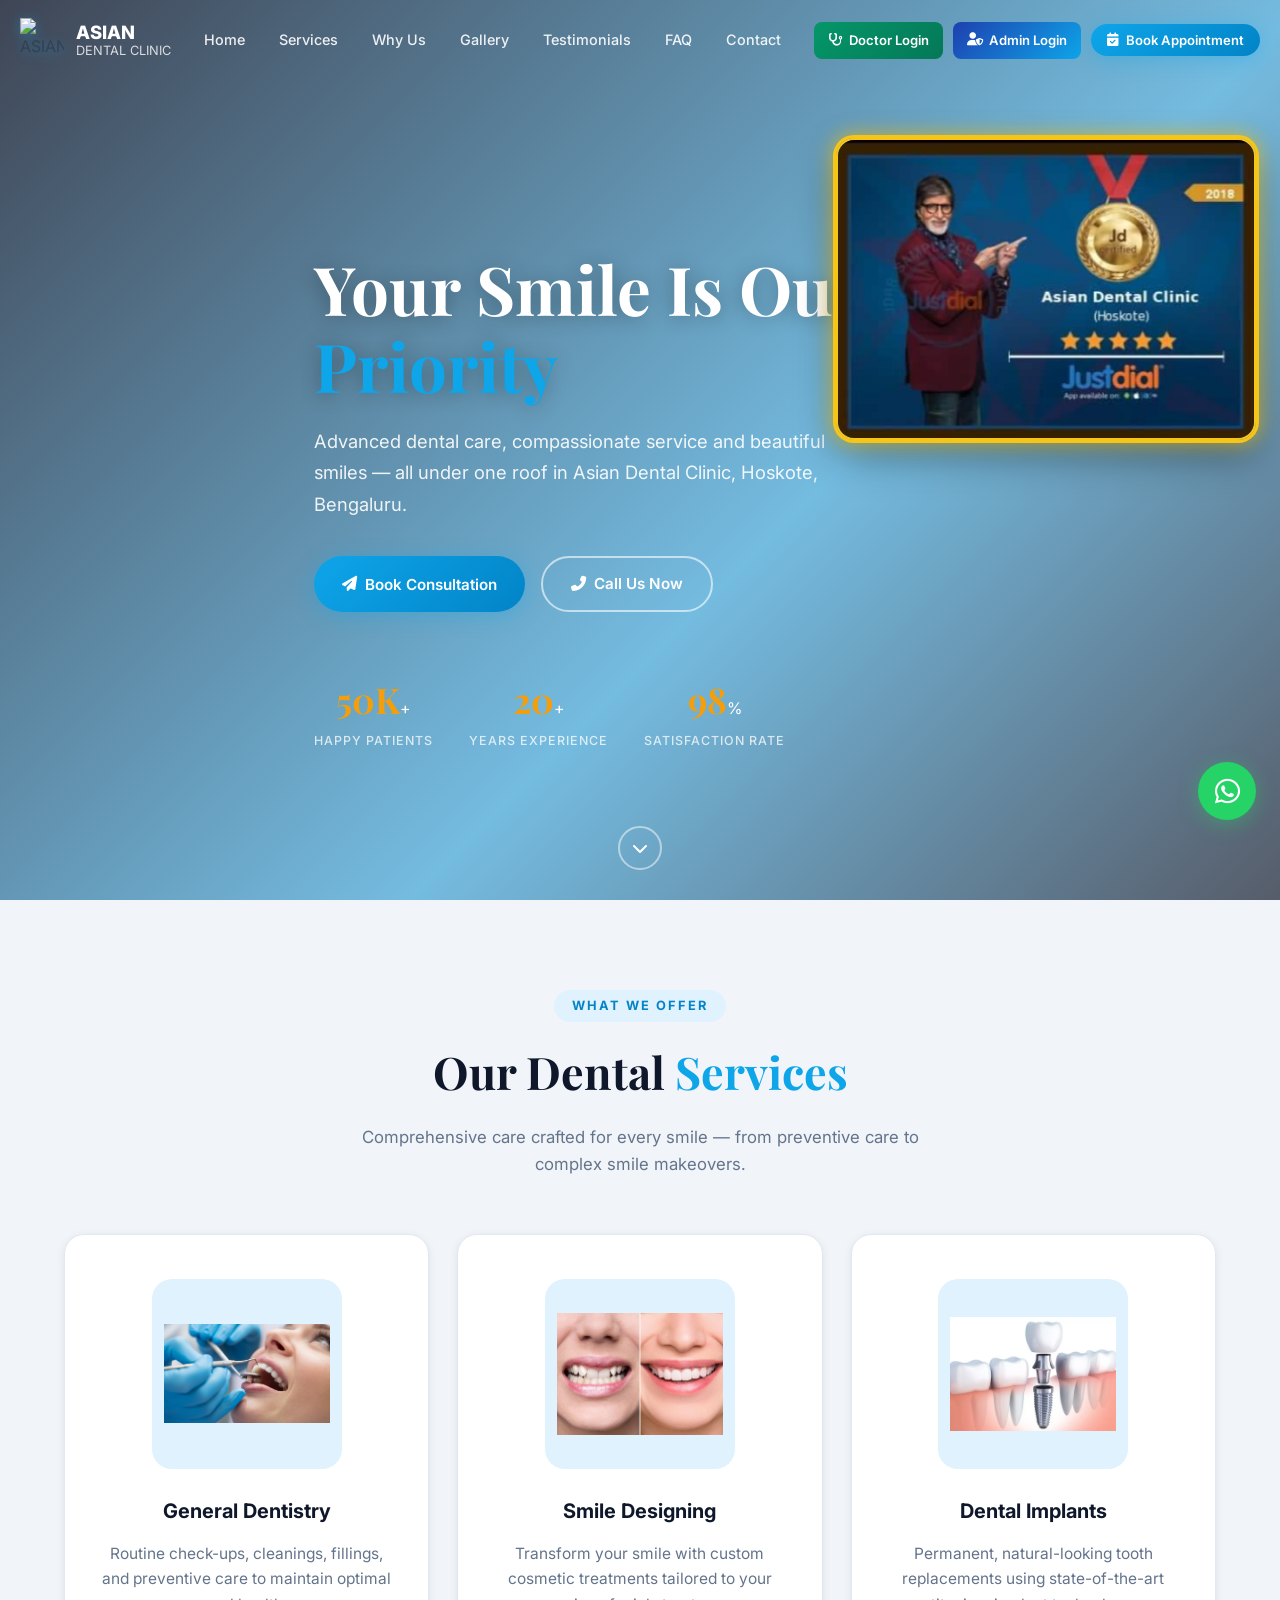
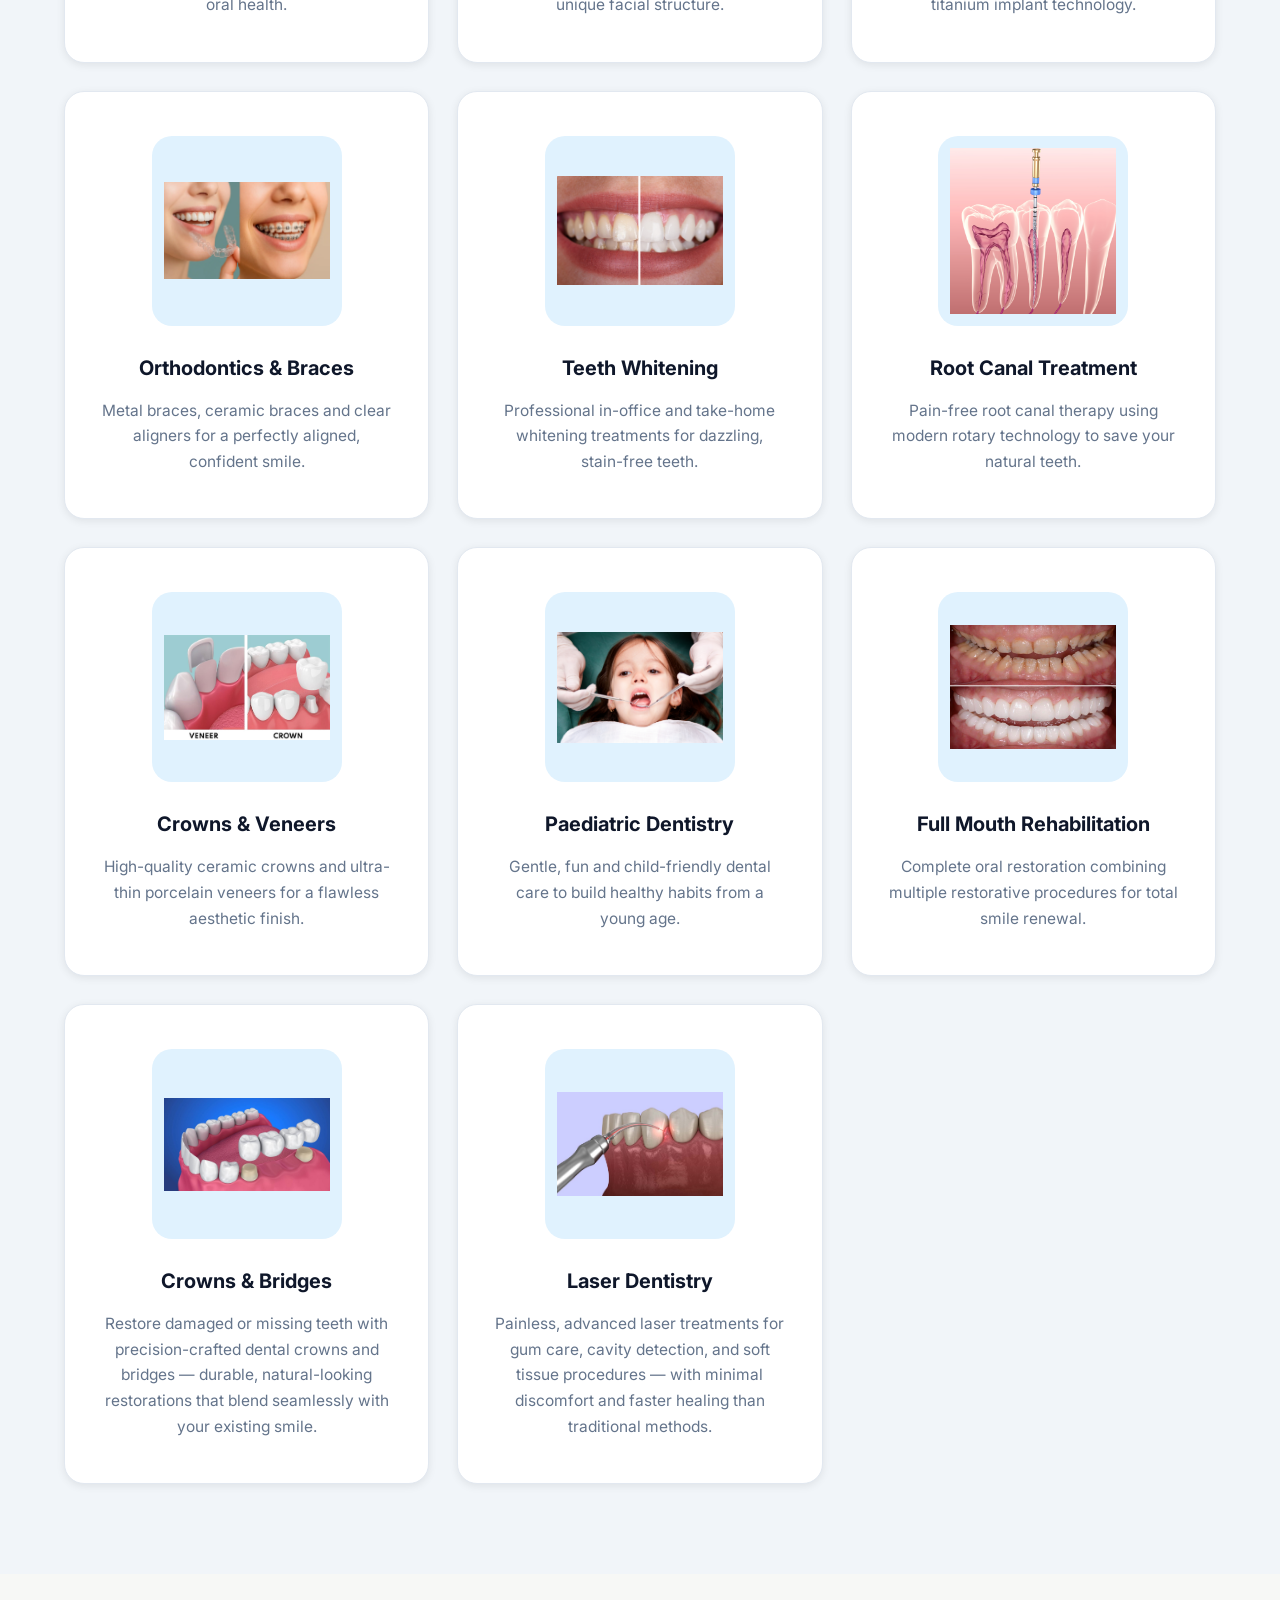
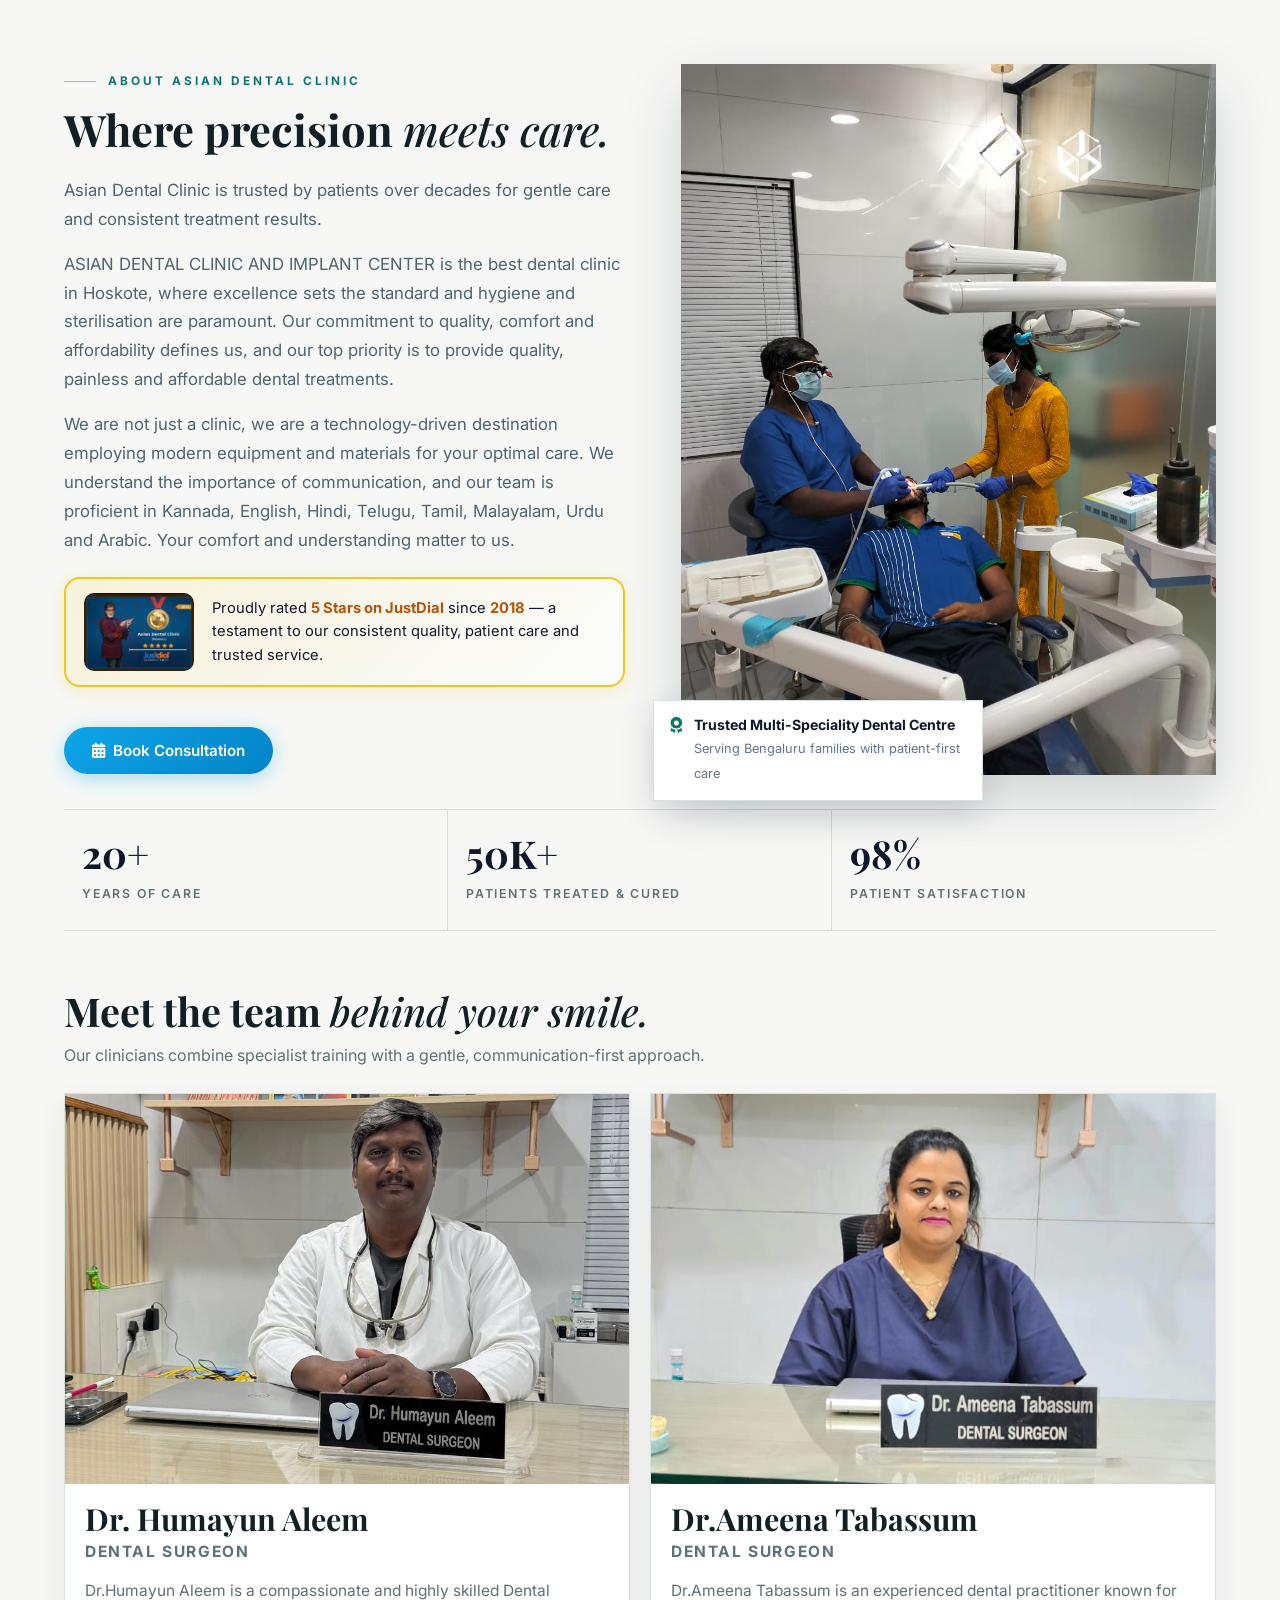
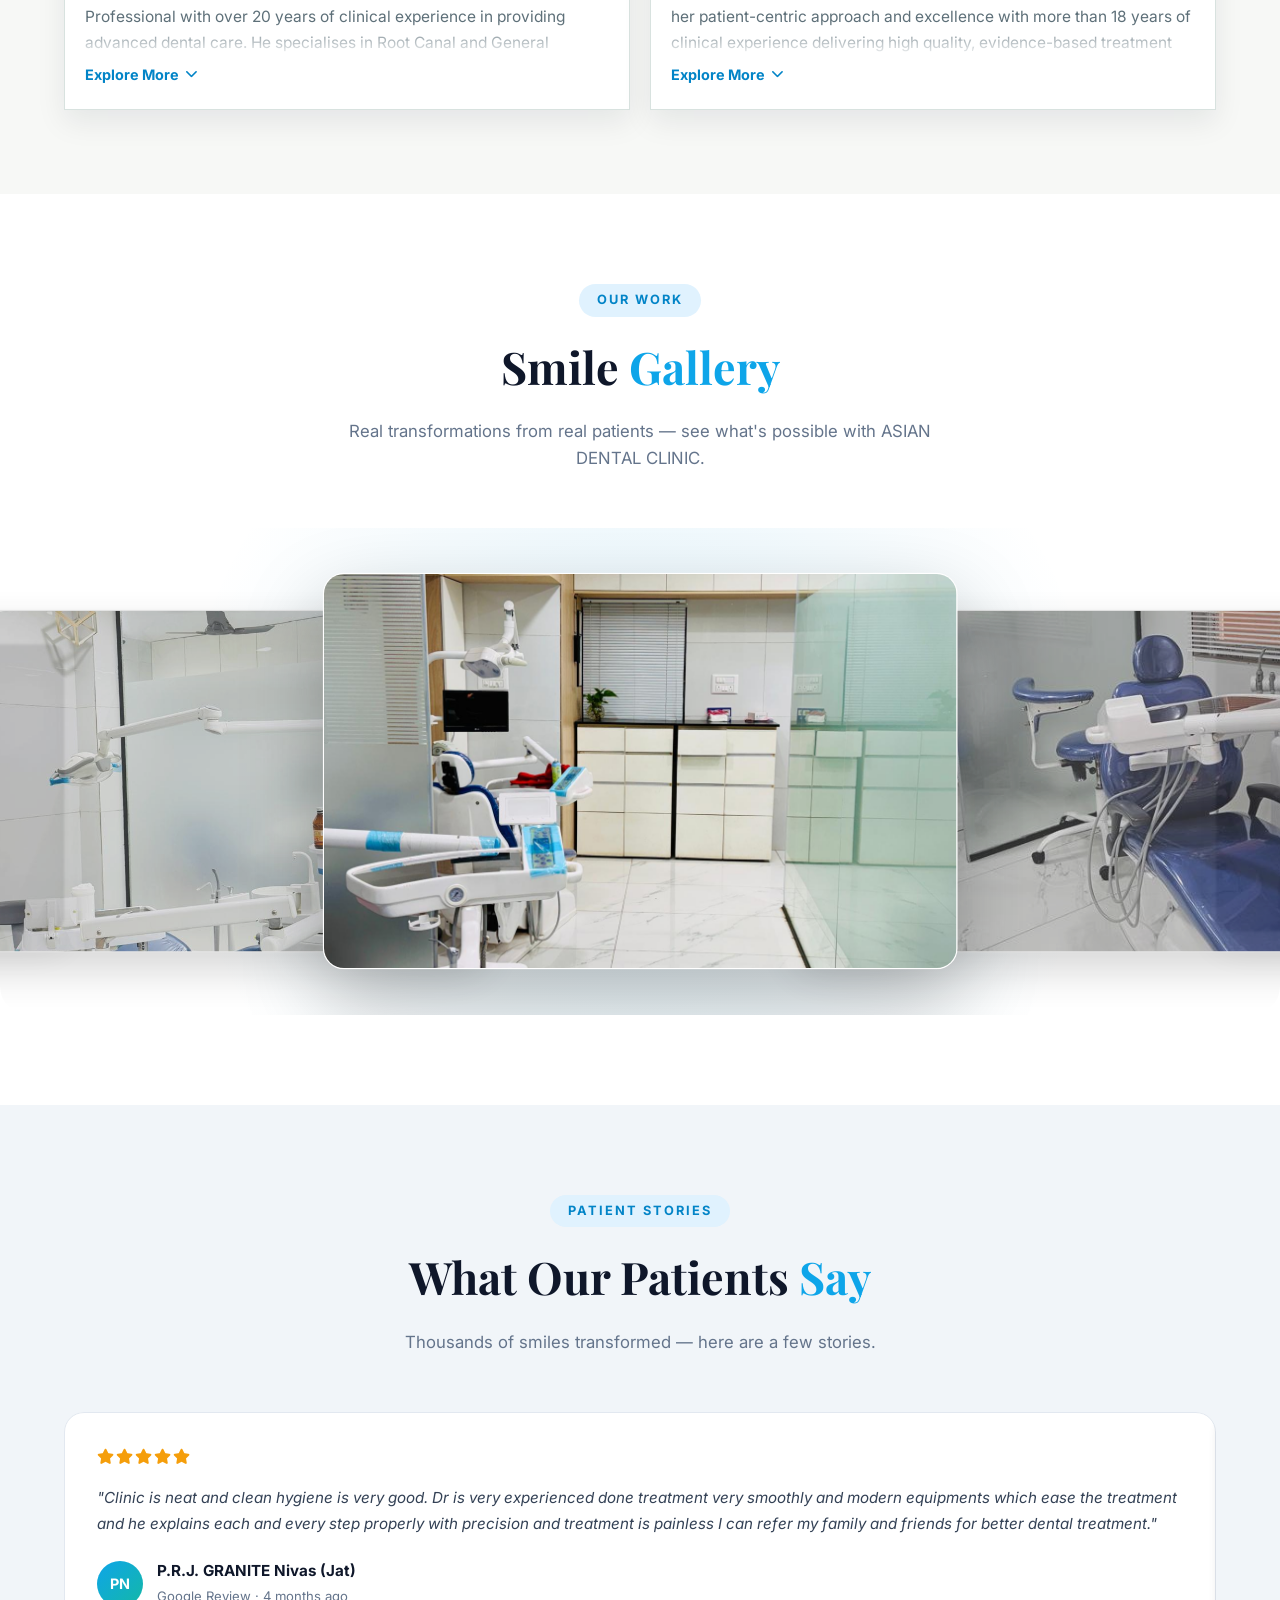
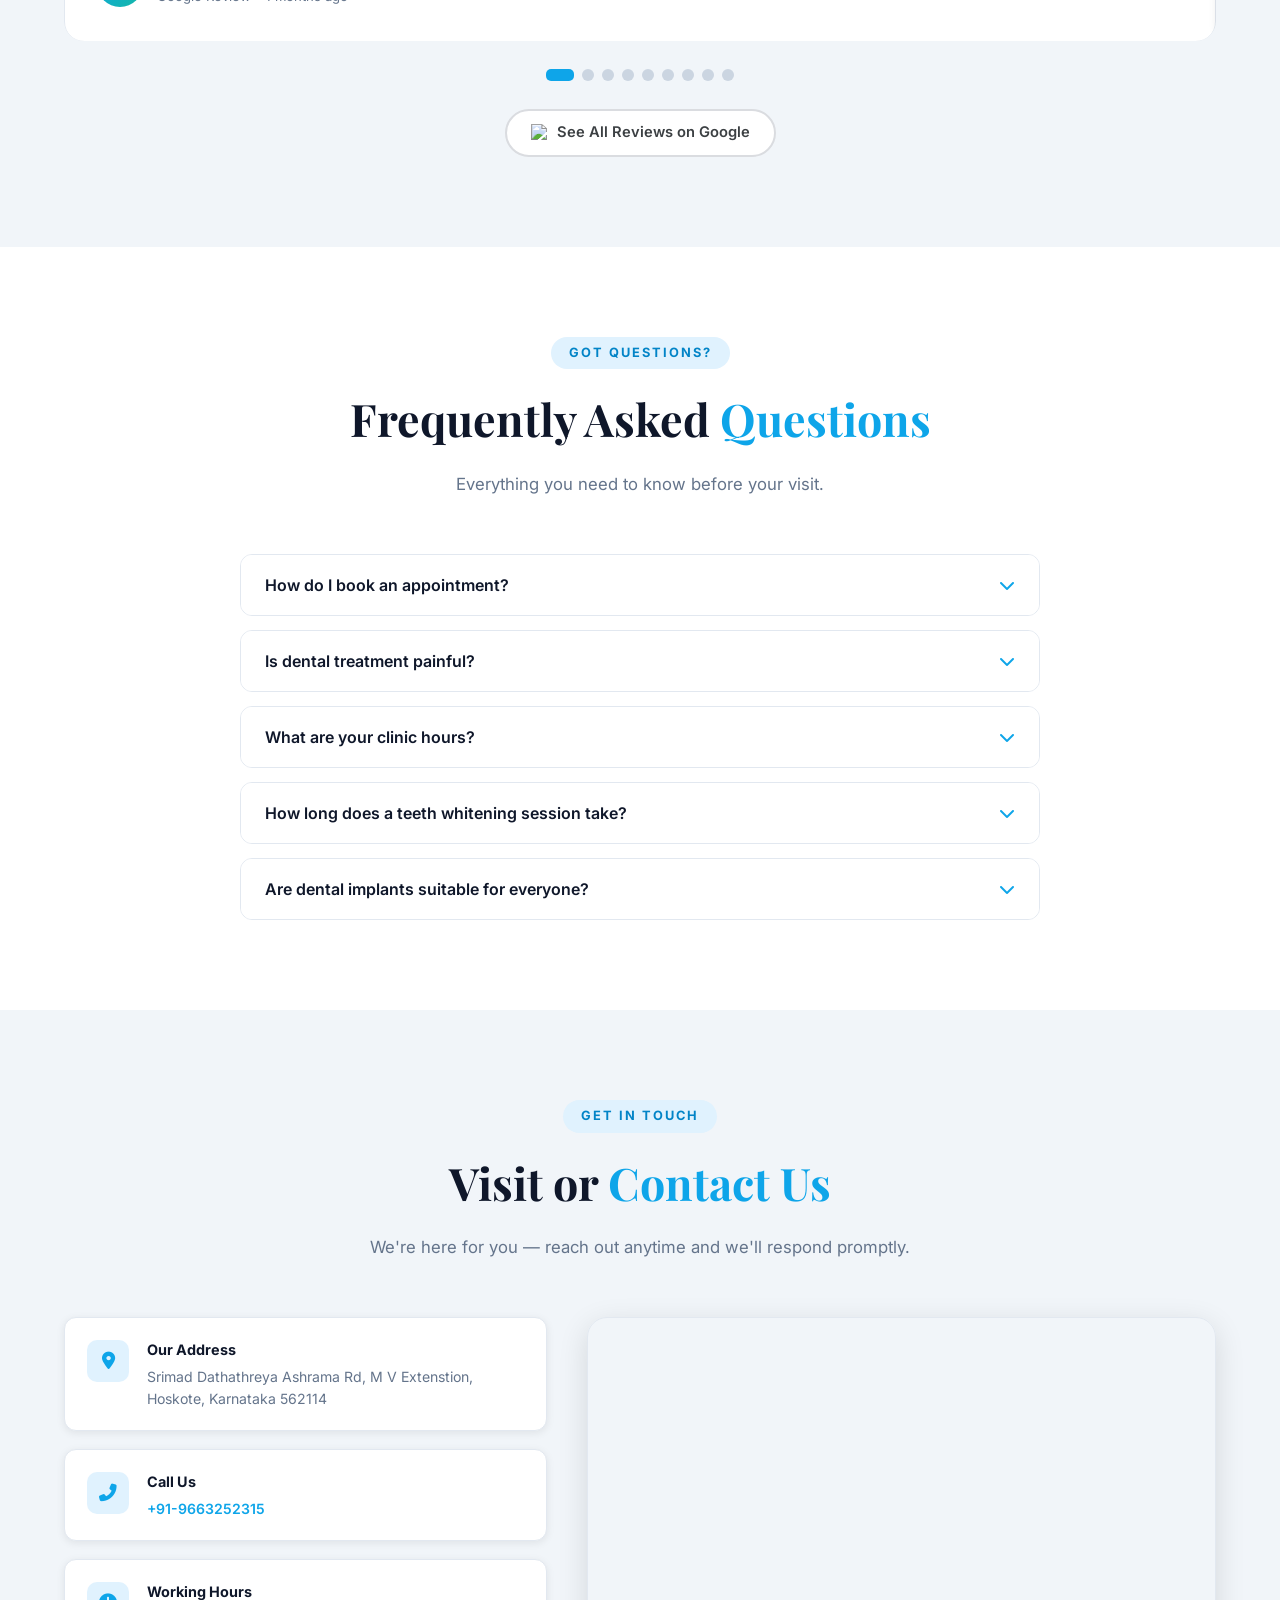
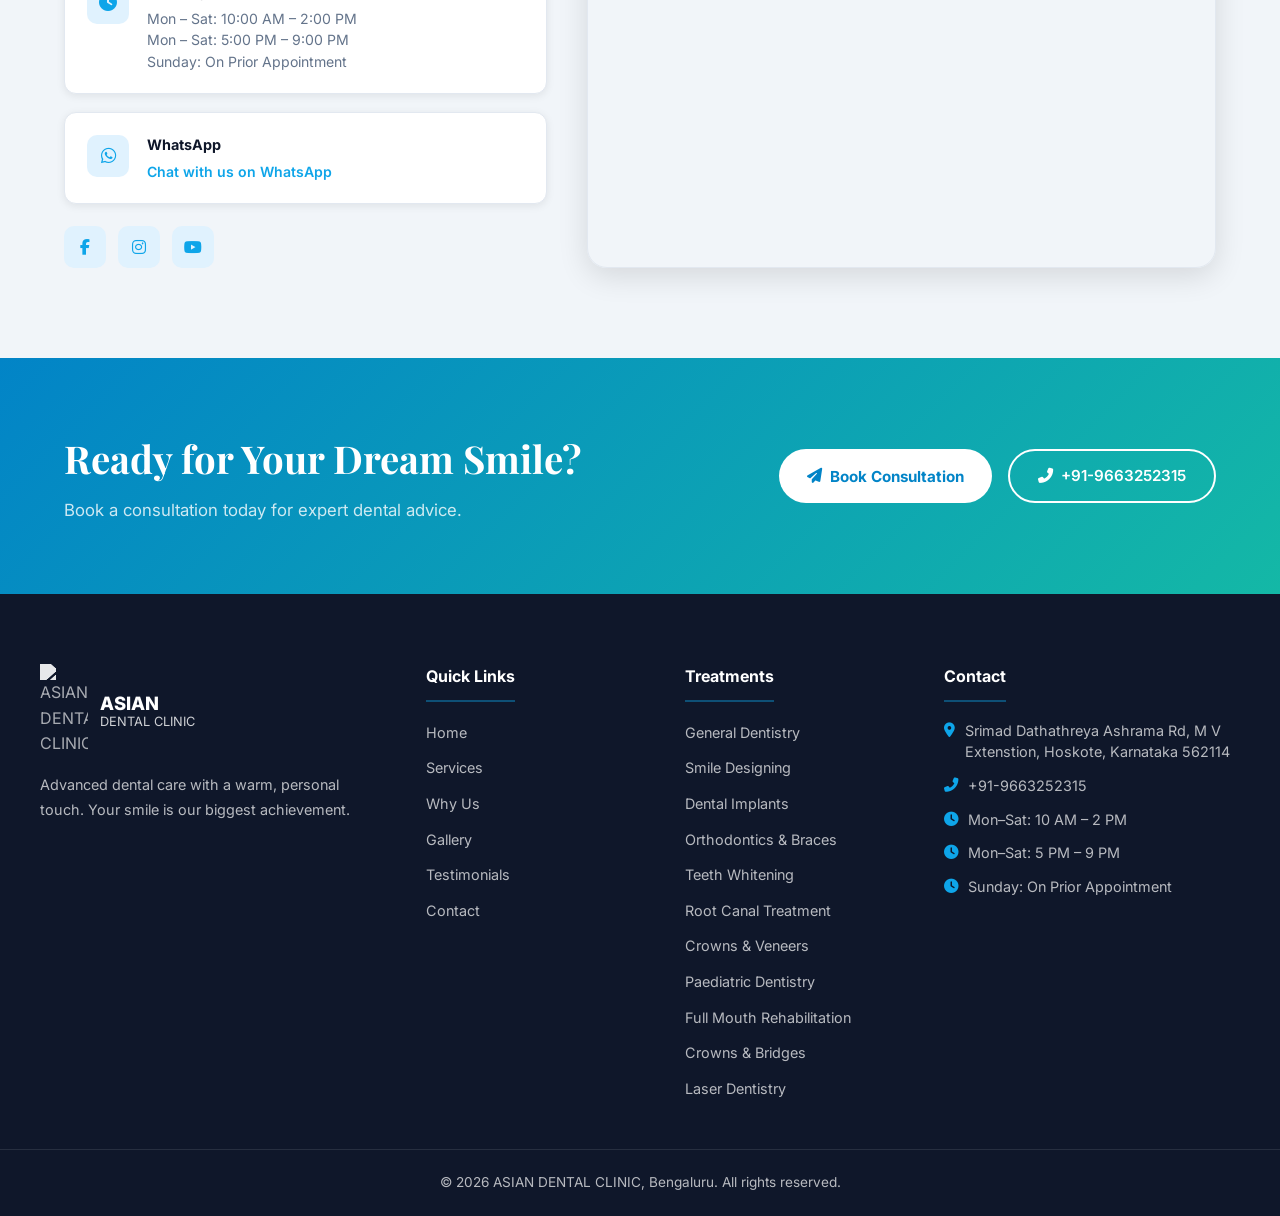
==== commit b02c1e1b: "Fix header social icons alignment, admin/doctor login mobile menu, header layout improvements" ====
--- a/index.html
+++ b/index.html
@@ -391,9 +391,38 @@
             <li><a href="#testimonials">Testimonials</a></li>
             <li><a href="#faq">FAQ</a></li>
             <li><a href="#contact">Contact</a></li>
+            <li class="nav-doctor-login">
+              <a href="doctor-login.html" target="_blank"
+                ><i class="fas fa-stethoscope"></i> Doctor Login</a
+              >
+            </li>
+            <li class="nav-admin-login">
+              <a href="admin-login.html" target="_blank"
+                ><i class="fas fa-user-shield"></i> Admin Login</a
+              >
+            </li>
+            <li class="nav-book-appt">
+              <a
+                href="#"
+                onclick="
+                  document.getElementById('headerApptBtn').click();
+                  return false;
+                "
+                ><i class="fas fa-calendar-check"></i> Book Appointment</a
+              >
+            </li>
           </ul>
         </nav>
-        <div class="header-social">
+        <div
+          class="header-social"
+          style="
+            display: flex;
+            flex-direction: row;
+            align-items: center;
+            gap: 6px;
+            flex-shrink: 0;
+          "
+        >
           <a href="#" aria-label="Facebook" title="Facebook"
             ><i class="fab fa-facebook-f"></i
           ></a>
@@ -421,6 +450,14 @@
           title="Doctor Portal"
         >
           <i class="fas fa-stethoscope"></i> Doctor Login
+        </a>
+        <a
+          href="admin-login.html"
+          class="btn-admin"
+          target="_blank"
+          title="Admin Portal"
+        >
+          <i class="fas fa-user-shield"></i> Admin Login
         </a>
         <button class="btn-primary btn-appt" id="headerApptBtn">
           <i class="fas fa-calendar-check"></i> Book Appointment
@@ -1384,6 +1421,8 @@
       <i class="fas fa-chevron-up"></i>
     </button>
 
+    <script src="https://cdn.jsdelivr.net/npm/@supabase/supabase-js@2/dist/umd/supabase.min.js"></script>
+    <script src="supabase-config.js"></script>
     <script src="script.js"></script>
   </body>
 </html>
--- a/style.css
+++ b/style.css
@@ -436,10 +436,16 @@
   box-shadow: var(--shadow-sm);
   padding: 12px 0;
 }
+#mainHeader .container {
+  max-width: 1440px;
+  padding: 0 20px;
+}
+
 .header-inner {
   display: flex;
   align-items: center;
-  gap: 24px;
+  gap: 10px;
+  flex-wrap: nowrap;
 }
 .logo-link {
   display: flex;
@@ -508,14 +514,14 @@
 }
 
 .btn-appt {
-  padding: 10px 22px !important;
-  font-size: 0.88rem !important;
+  padding: 8px 16px !important;
+  font-size: 0.82rem !important;
   flex-shrink: 0;
 }
 
 .btn-doctor {
-  padding: 10px 18px;
-  font-size: 0.88rem;
+  padding: 8px 14px;
+  font-size: 0.82rem;
   background: linear-gradient(135deg, #059669 0%, #047857 100%);
   color: #fff;
   border: none;
@@ -540,15 +546,43 @@
   background: linear-gradient(135deg, #059669 0%, #047857 100%);
 }
 
-.nav-doctor-login {
+.btn-admin {
+  padding: 8px 14px;
+  font-size: 0.82rem;
+  background: linear-gradient(135deg, #1e40af 0%, #0ea5e9 100%);
+  color: #fff;
+  border: none;
+  border-radius: 8px;
+  cursor: pointer;
+  transition: var(--transition);
+  text-decoration: none;
+  display: flex;
+  align-items: center;
+  gap: 6px;
+  flex-shrink: 0;
+  font-weight: 600;
+}
+
+.btn-admin:hover {
+  background: linear-gradient(135deg, #1e3a8a 0%, #0284c7 100%);
+  transform: translateY(-2px);
+  box-shadow: 0 8px 24px rgba(30, 64, 175, 0.3);
+}
+
+#mainNav .nav-doctor-login,
+#mainNav .nav-admin-login,
+#mainNav .nav-book-appt {
   display: none;
 }
+}
 
 .header-social {
   display: flex;
-  align-items: center;
-  gap: 8px;
+  flex-direction: row;
+  align-items: center;
+  gap: 6px;
   flex-shrink: 0;
+  order: 3;
 }
 
 .header-social a {
@@ -1970,6 +2004,13 @@
   }
 }
 
+/* Hide social icons below 1400px to prevent header overflow */
+@media (max-width: 1400px) {
+  .header-social {
+    display: none !important;
+  }
+}
+
 /* Tablet header behavior to avoid nav/button overlap */
 @media (max-width: 1100px) {
   #mainNav {
@@ -1999,10 +2040,10 @@
   #mainNav a:hover {
     background: rgba(255, 255, 255, 0.1) !important;
   }
-  .nav-doctor-login {
+  #mainNav .nav-doctor-login {
     display: list-item;
   }
-  .nav-doctor-login a {
+  #mainNav .nav-doctor-login a {
     background: linear-gradient(135deg, #059669 0%, #047857 100%) !important;
     color: #fff !important;
     font-weight: 600;
@@ -2011,8 +2052,39 @@
     align-items: center;
     gap: 6px;
   }
-  .nav-doctor-login a:hover {
+  #mainNav .nav-doctor-login a:hover {
     background: linear-gradient(135deg, #047857 0%, #065f46 100%) !important;
+  }
+  #mainNav .nav-admin-login {
+    display: list-item;
+  }
+  #mainNav .nav-admin-login a {
+    background: linear-gradient(135deg, #1e40af 0%, #0ea5e9 100%) !important;
+    color: #fff !important;
+    font-weight: 600;
+    border-radius: 6px;
+    display: flex;
+    align-items: center;
+    gap: 6px;
+  }
+  #mainNav .nav-admin-login a:hover {
+    background: linear-gradient(135deg, #1e3a8a 0%, #0284c7 100%) !important;
+  }
+  #mainNav .nav-book-appt {
+    display: list-item;
+  }
+  #mainNav .nav-book-appt a {
+    background: linear-gradient(135deg, #0ea5e9 0%, #0284c7 100%) !important;
+    color: #fff !important;
+    font-weight: 700;
+    border-radius: 6px;
+    display: flex;
+    align-items: center;
+    gap: 6px;
+    justify-content: center;
+  }
+  #mainNav .nav-book-appt a:hover {
+    background: linear-gradient(135deg, #0284c7 0%, #0369a1 100%) !important;
   }
   .hamburger {
     display: flex;
@@ -2021,6 +2093,9 @@
     display: none;
   }
   .btn-doctor {
+    display: none;
+  }
+  .btn-admin {
     display: none;
   }
   .header-social {
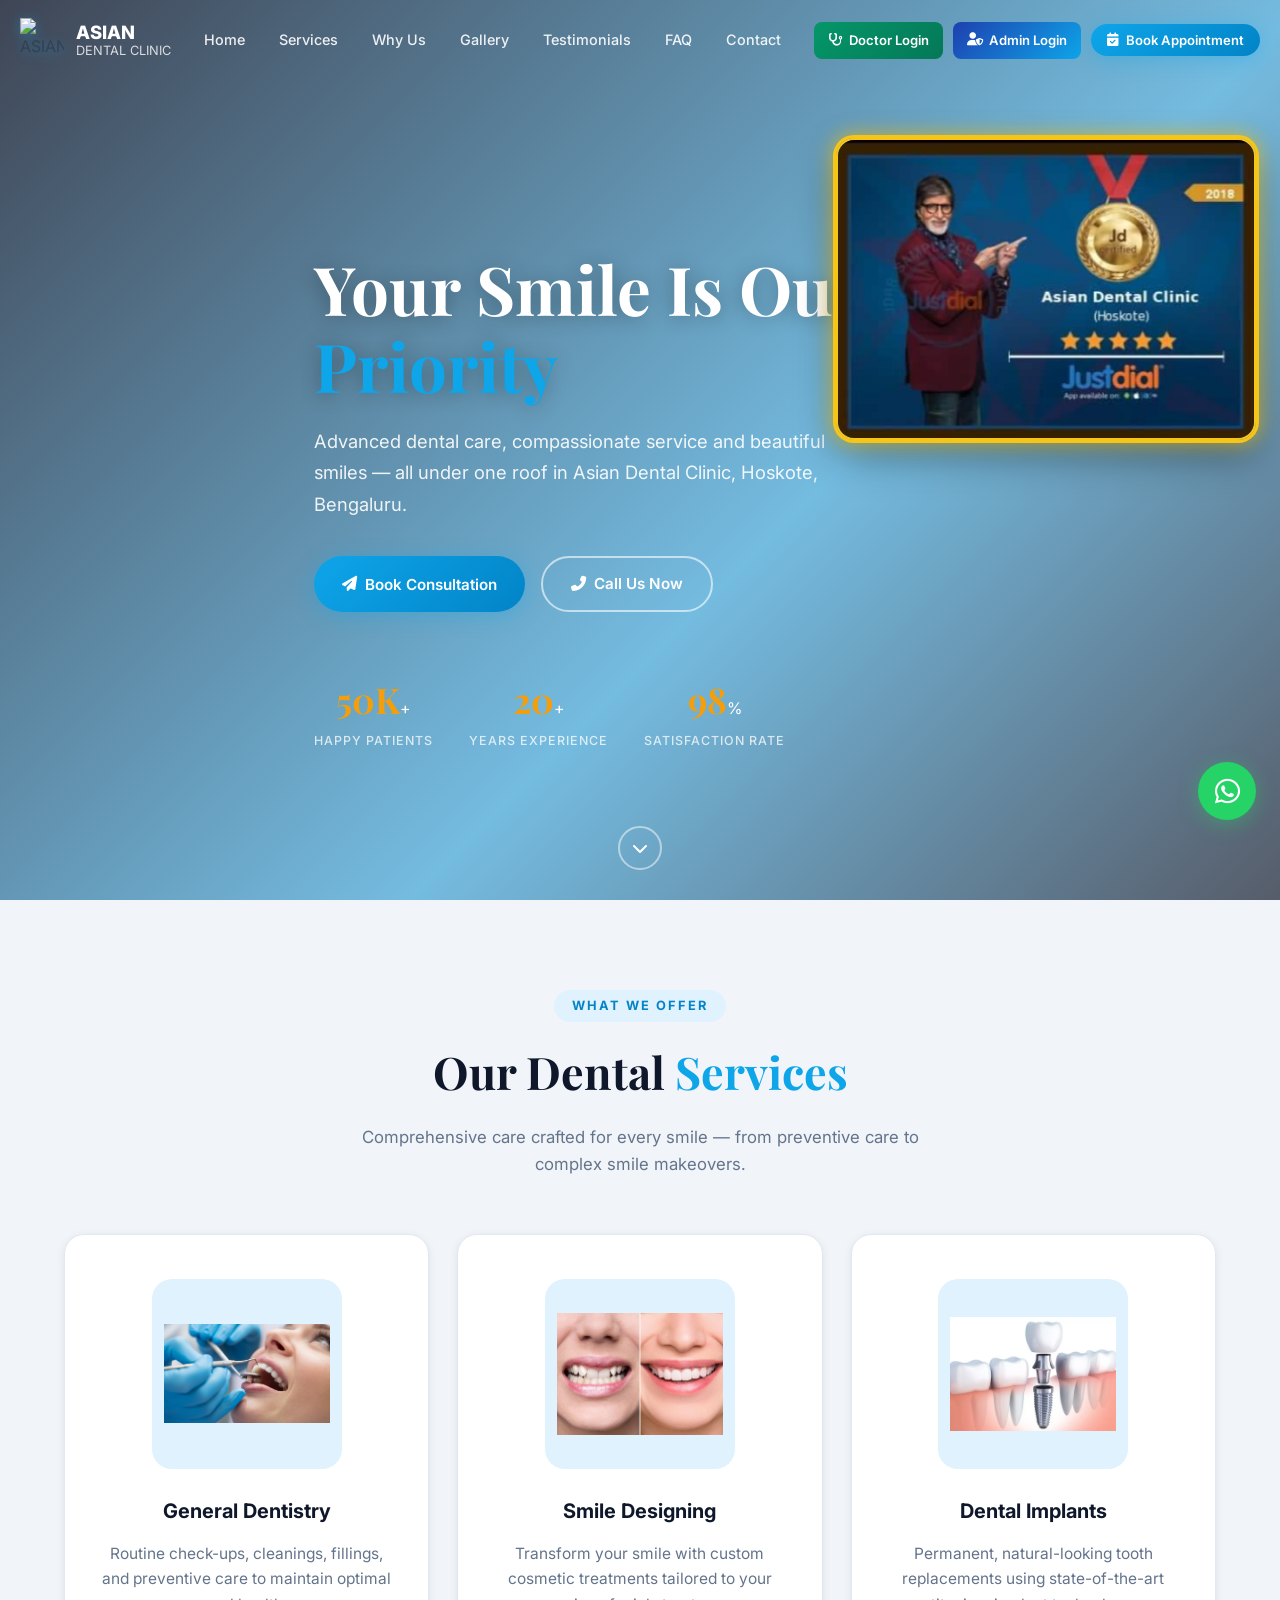
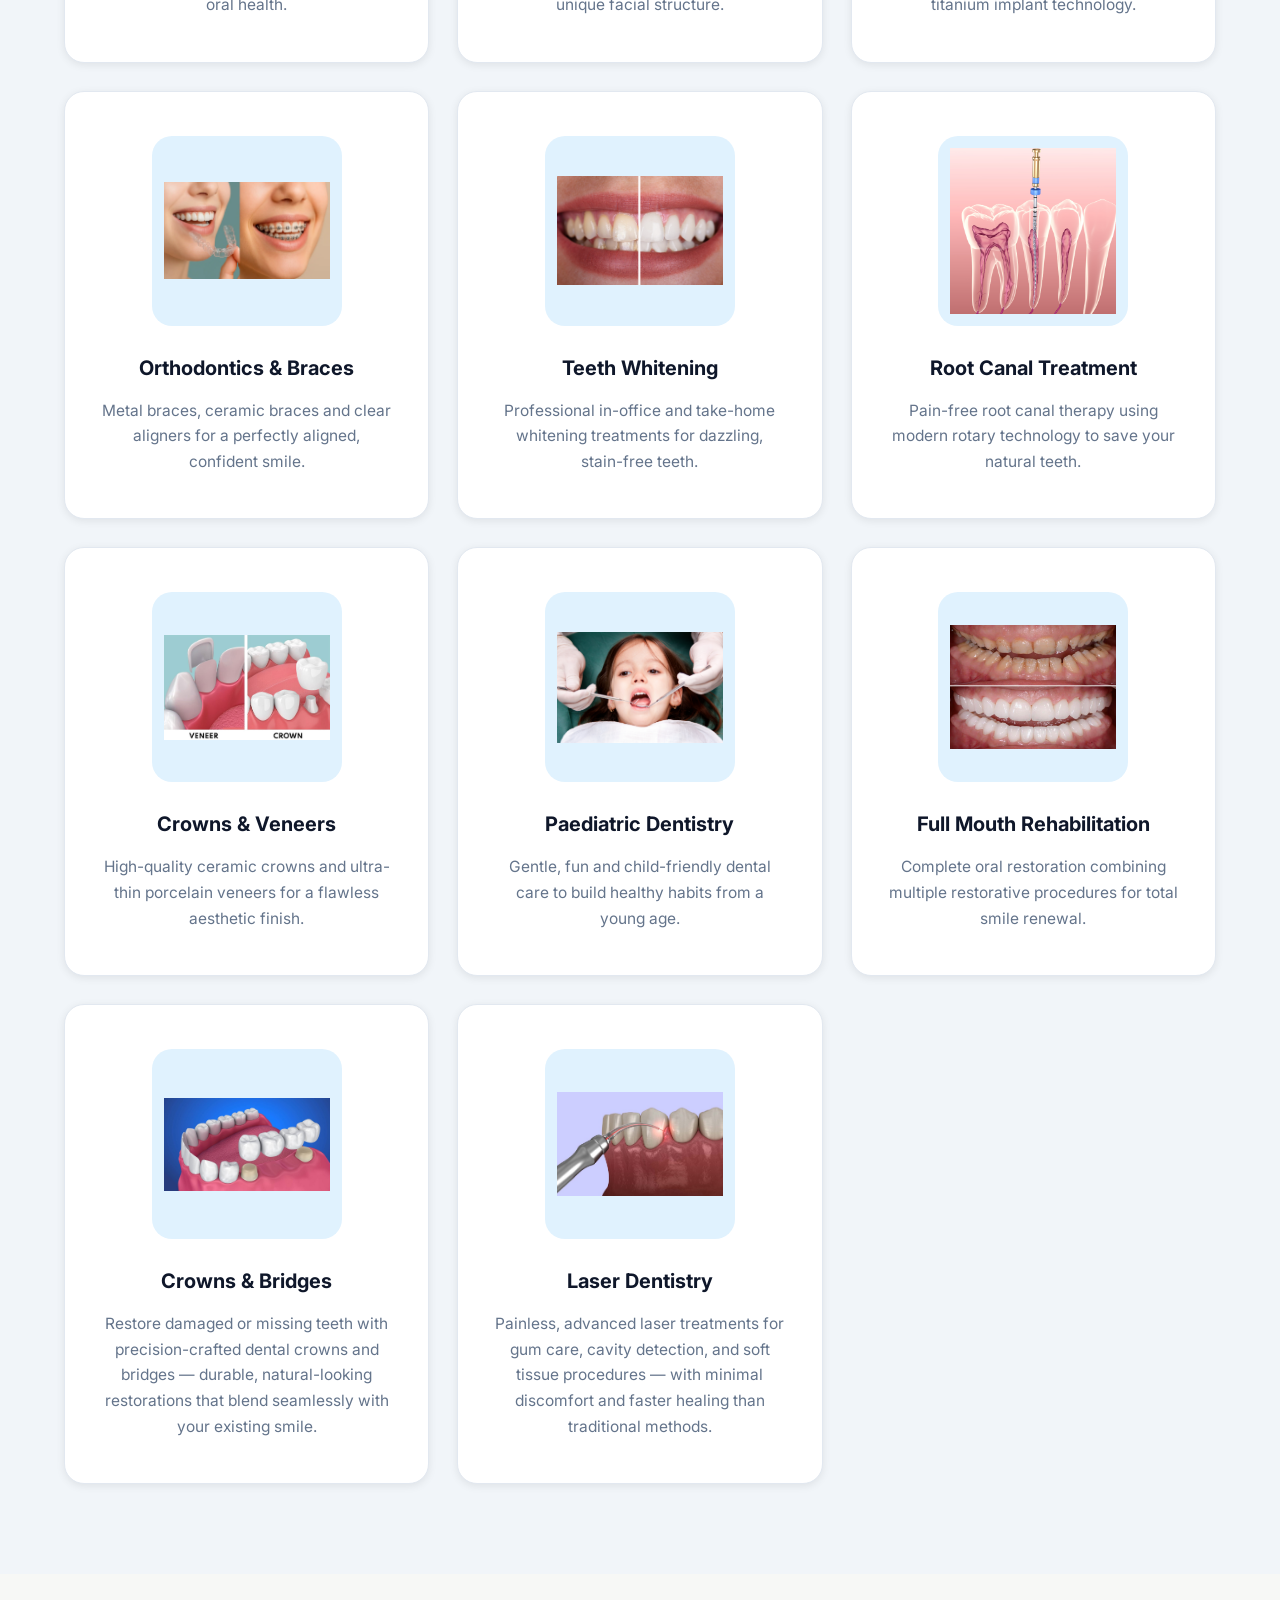
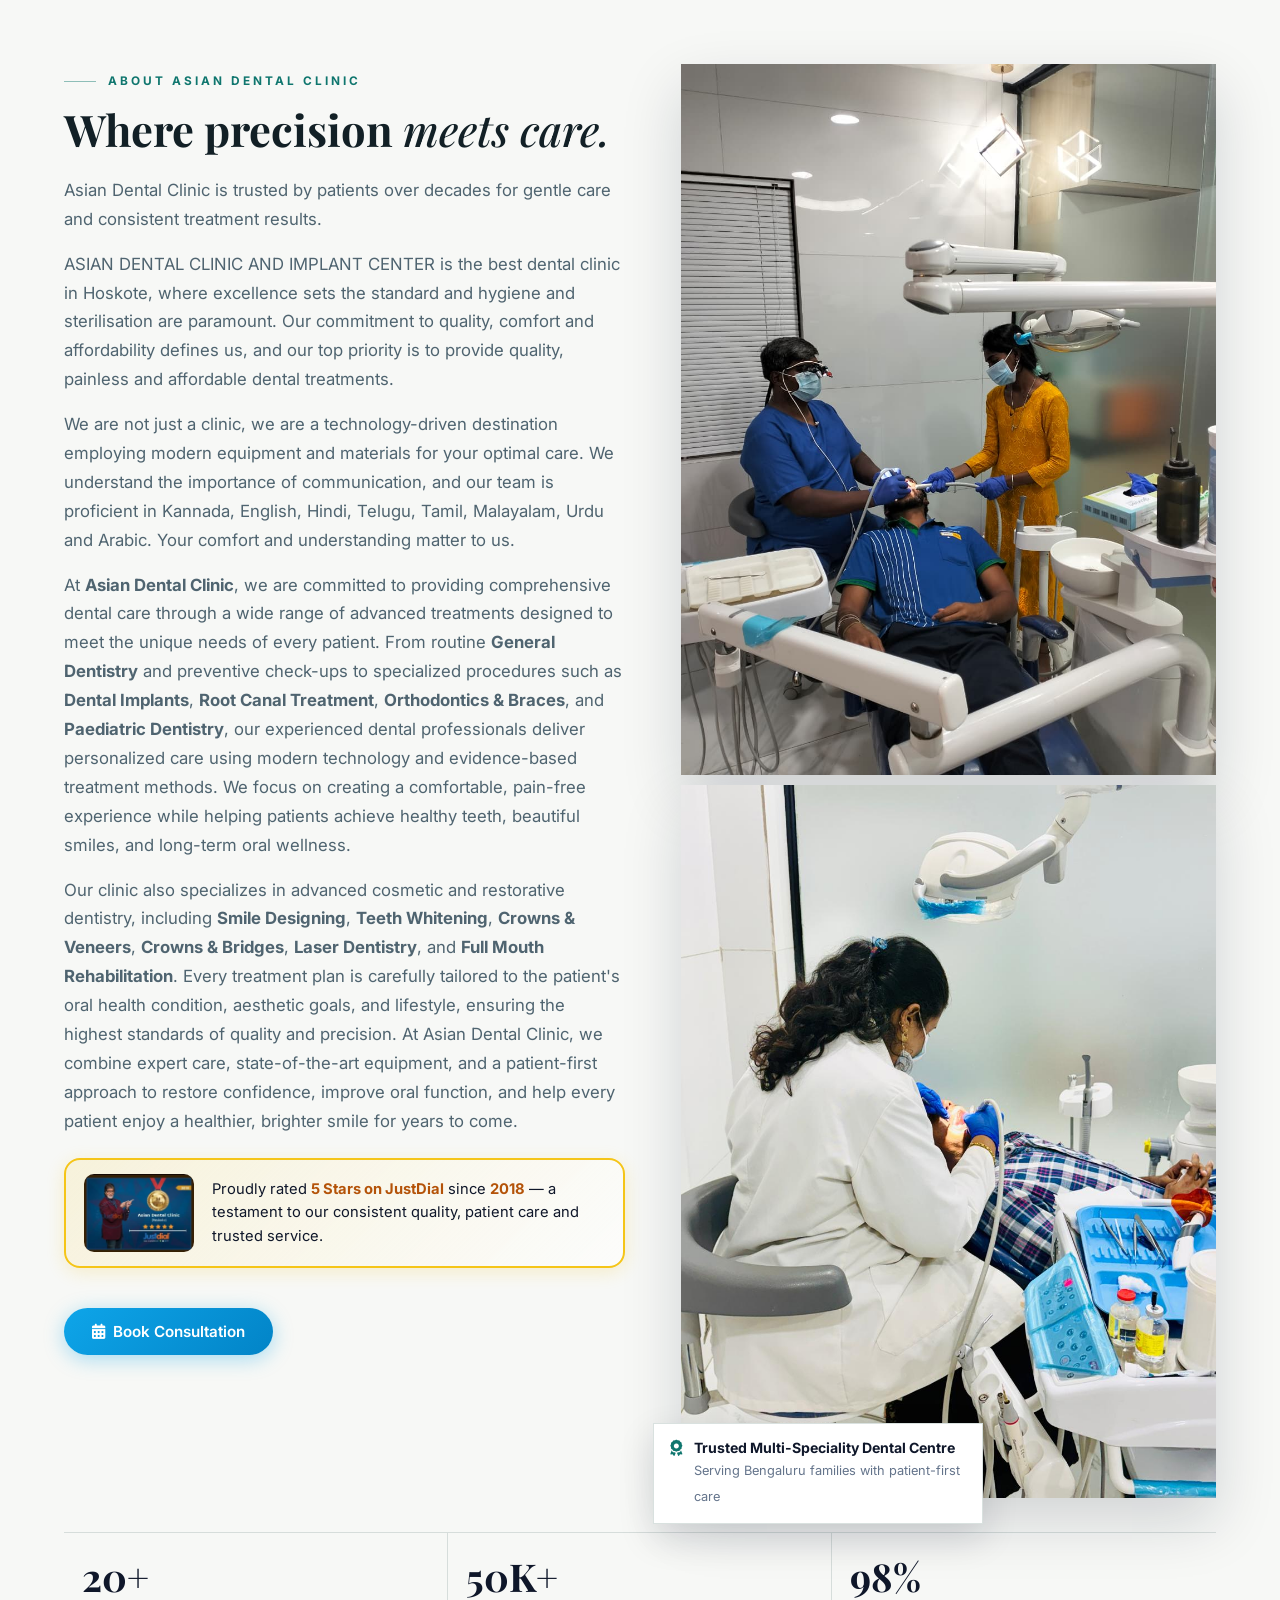
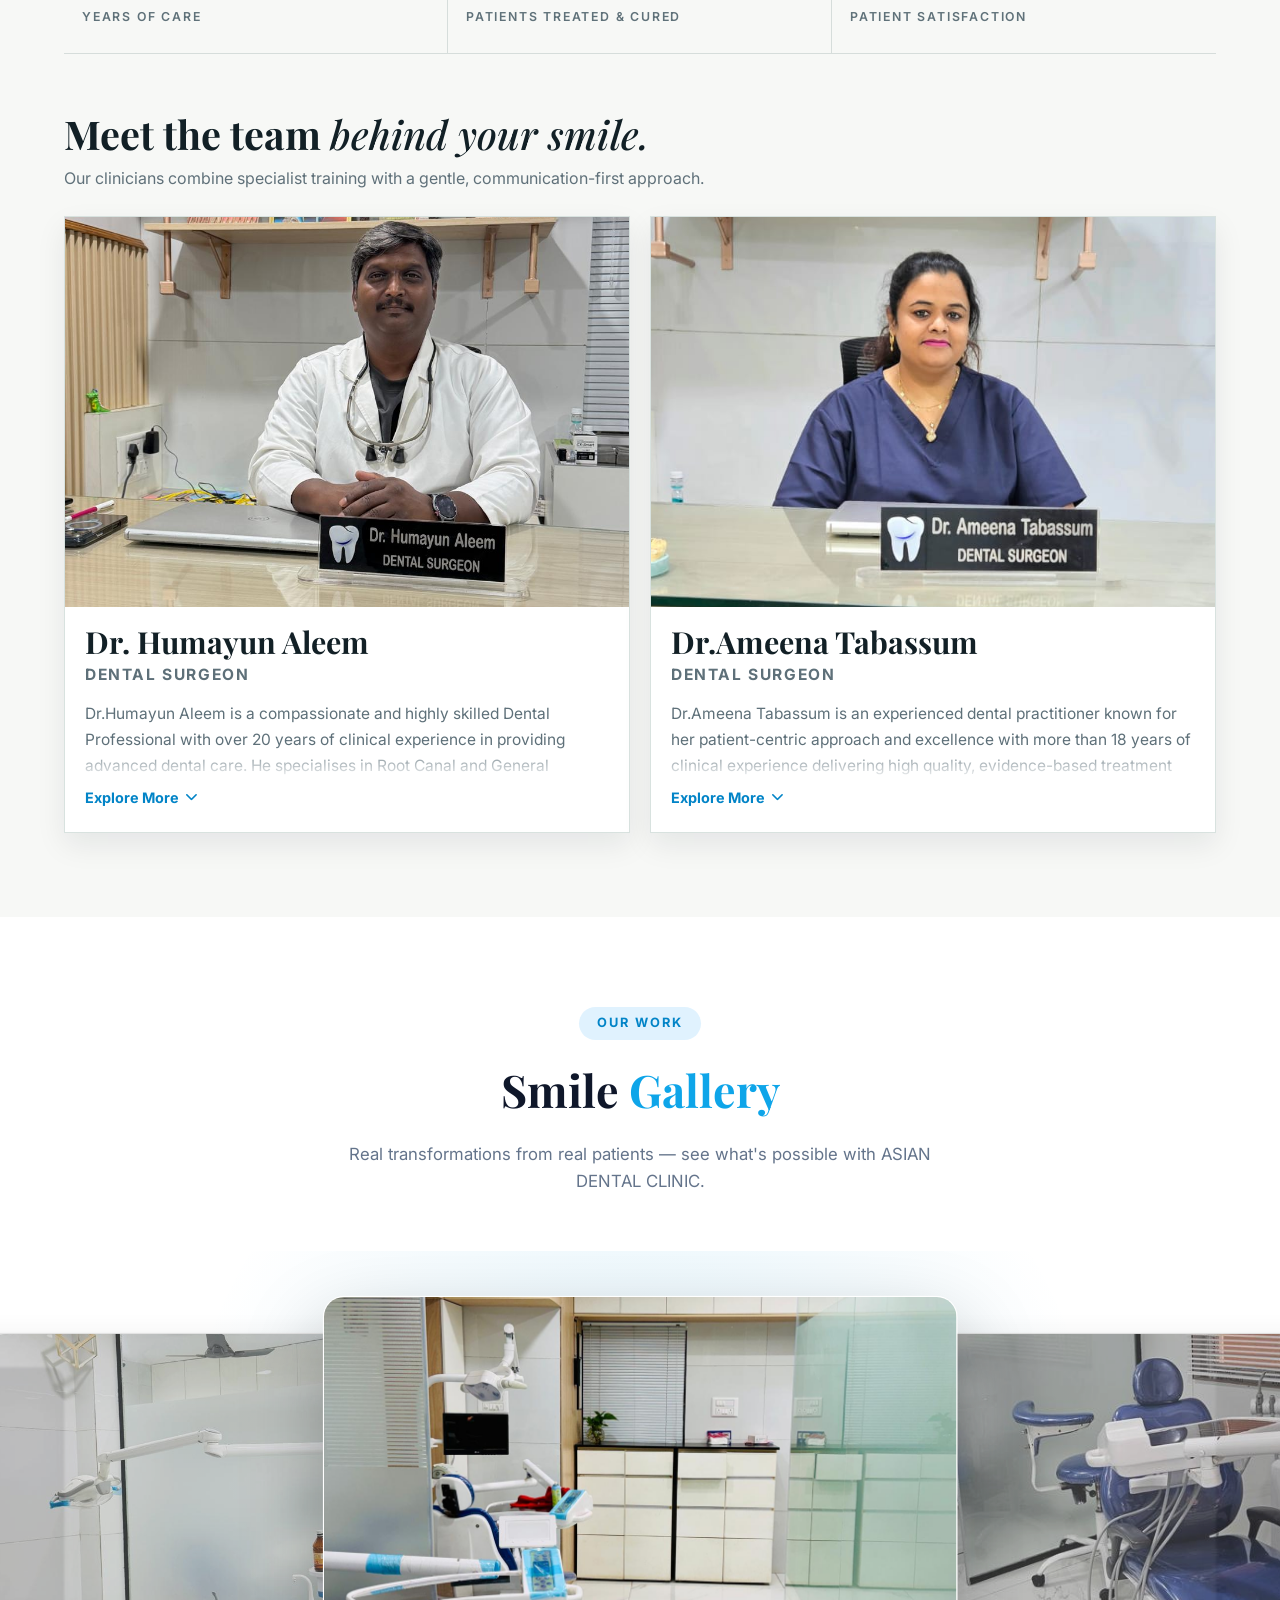
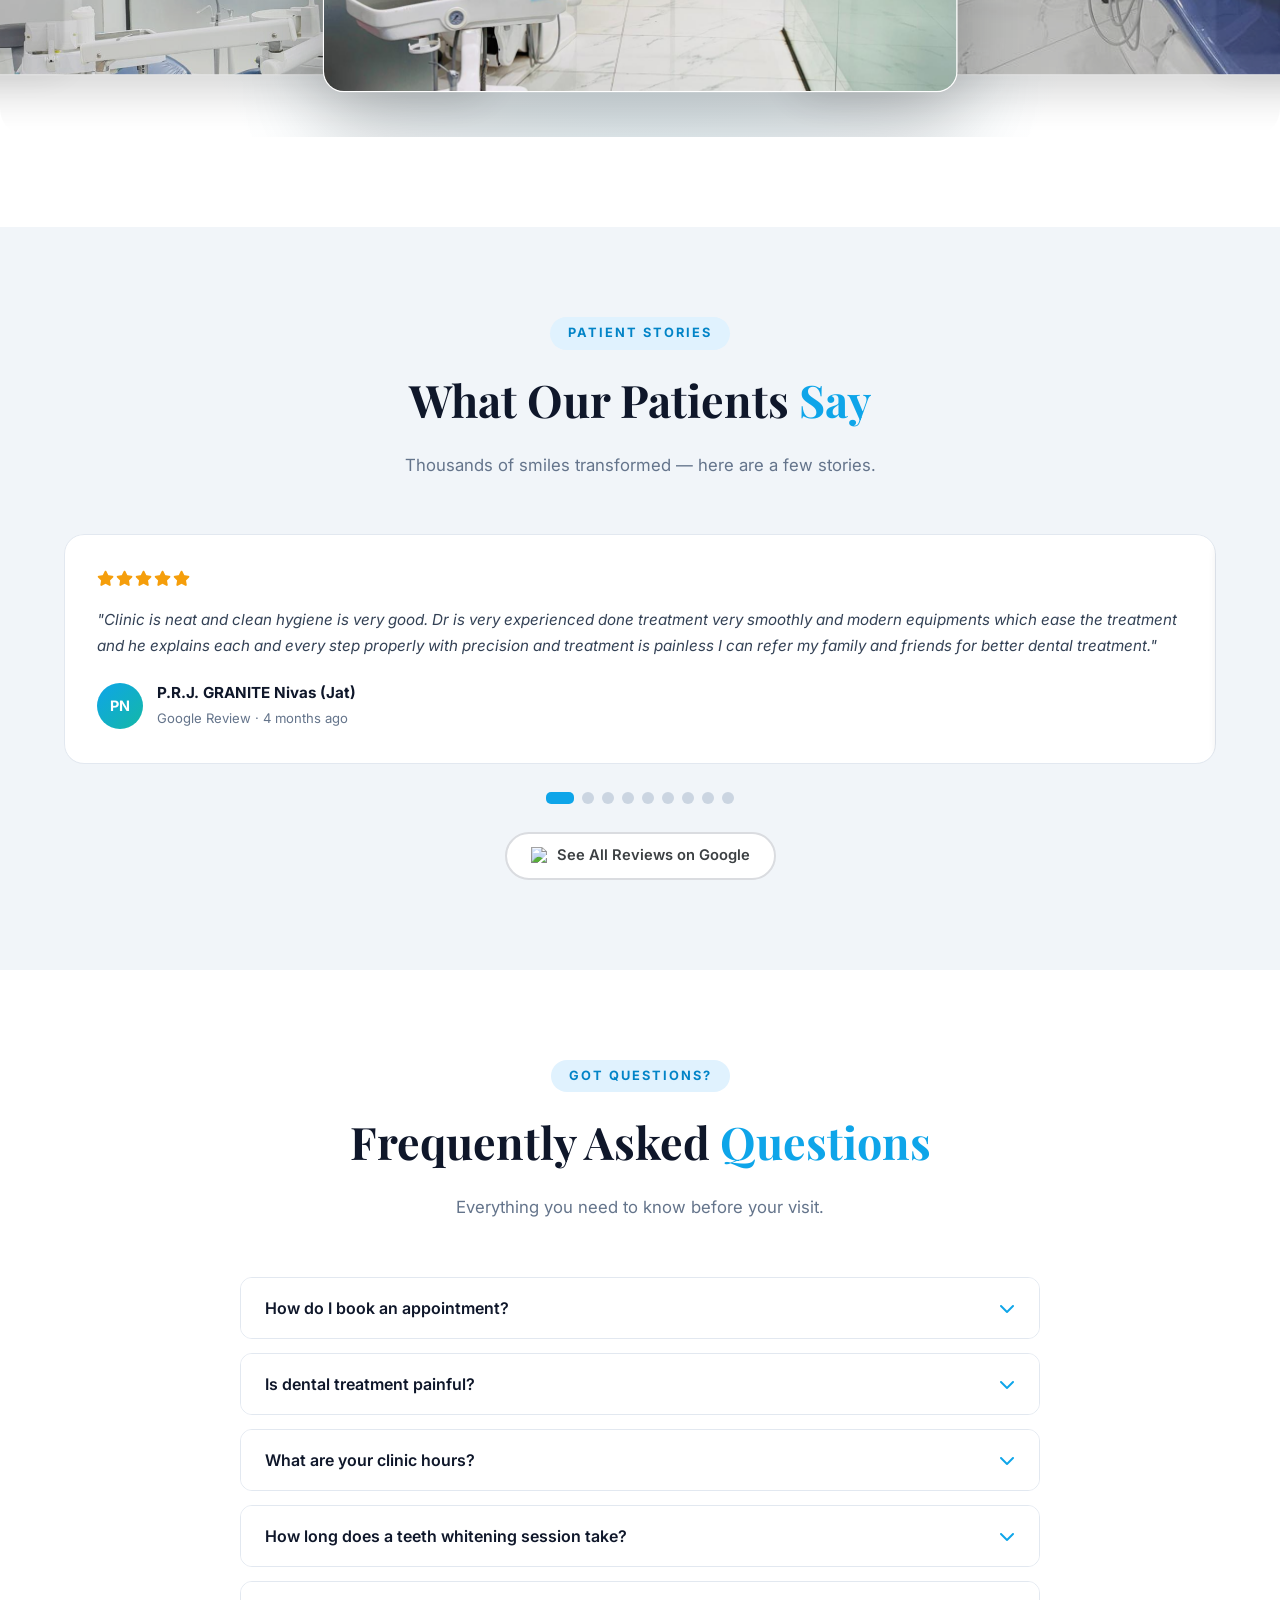
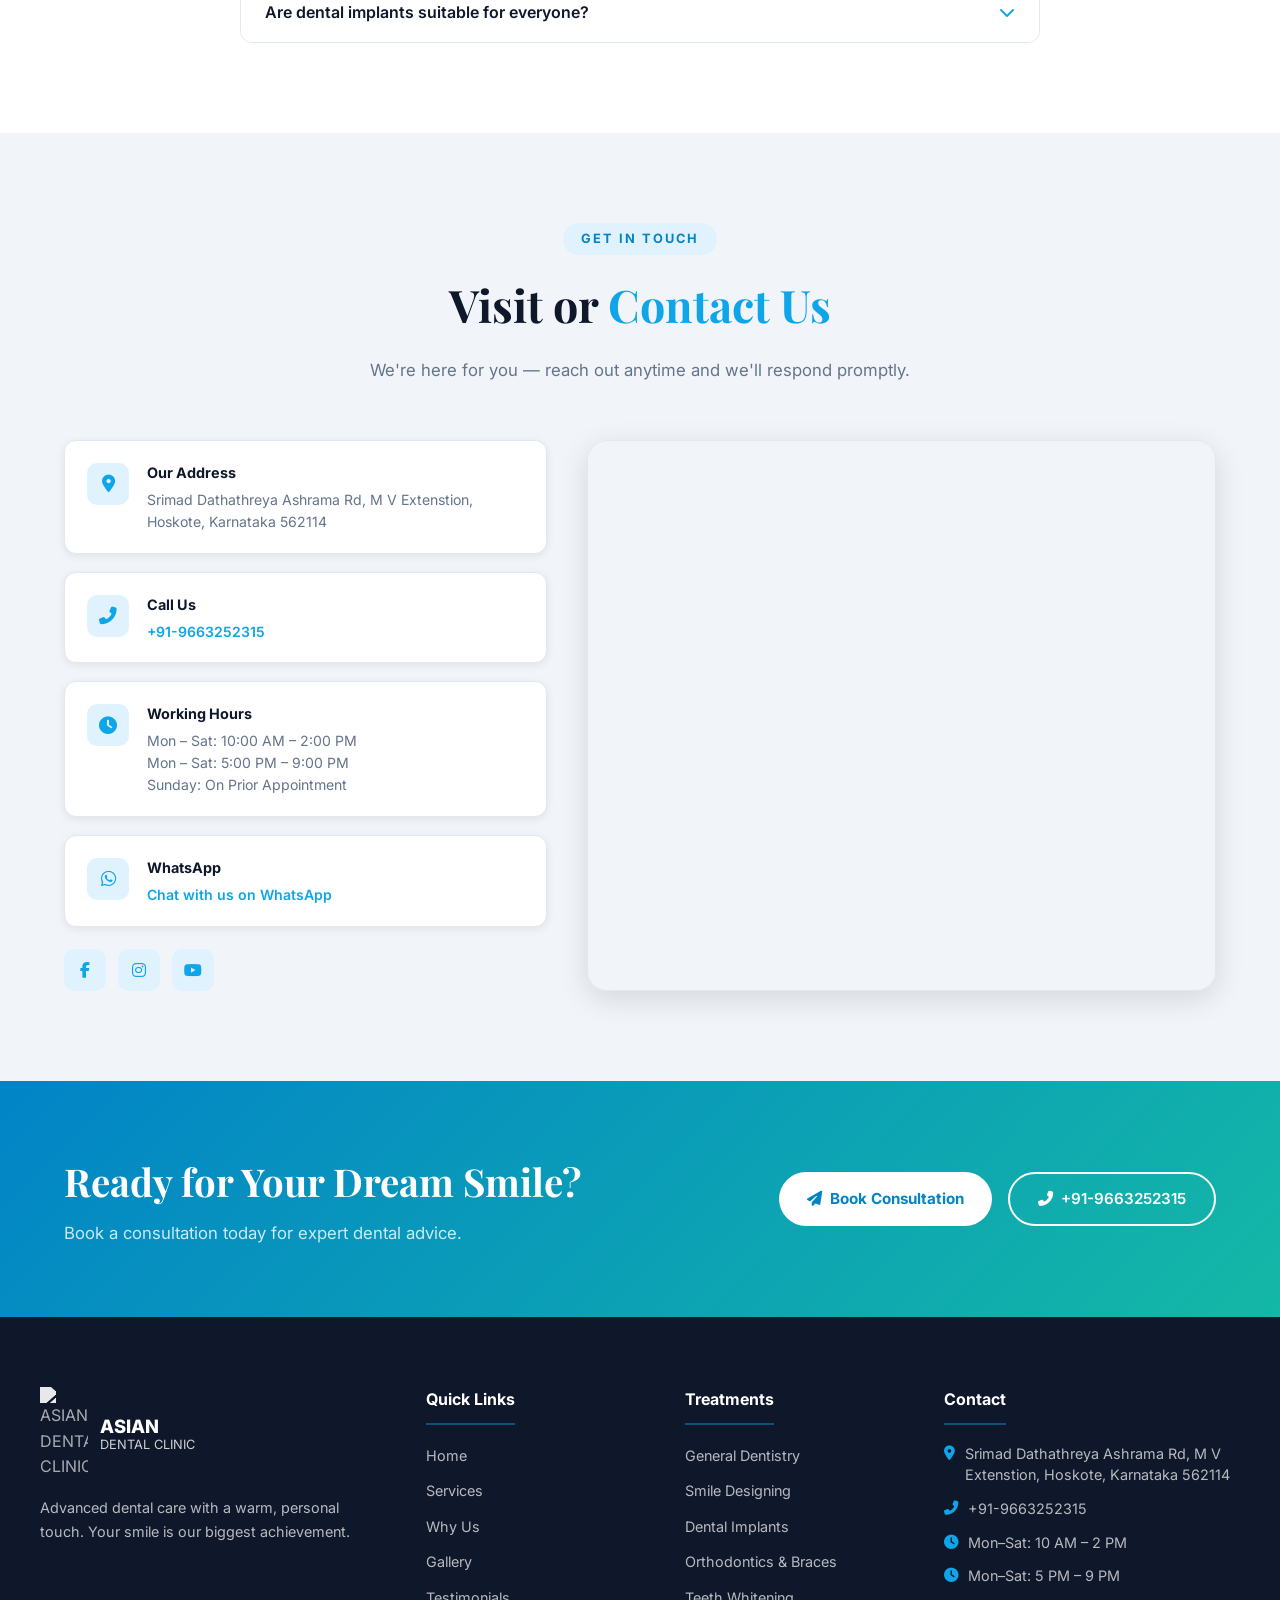
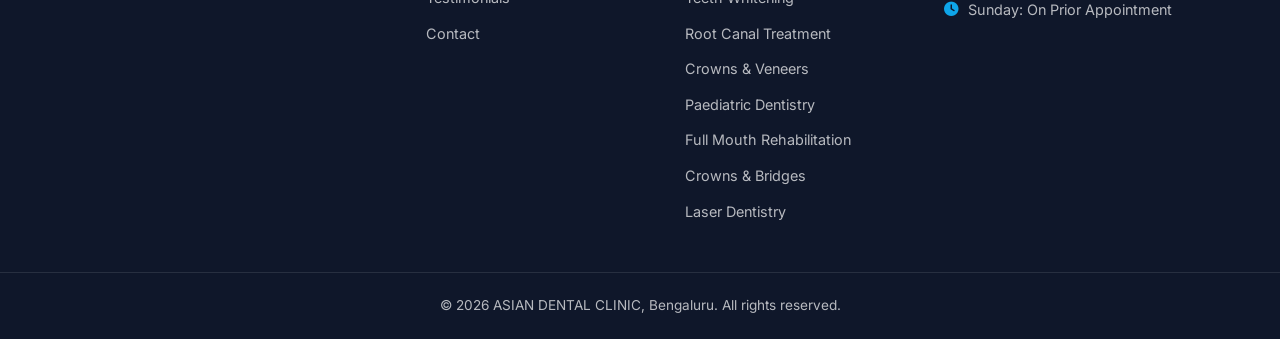
==== commit 381906ca: "upload ameena madam picture,added contents about clinic" ====
--- a/index.html
+++ b/index.html
@@ -423,7 +423,12 @@
             flex-shrink: 0;
           "
         >
-          <a href="#" aria-label="Facebook" title="Facebook"
+          <a
+            href="https://www.facebook.com/p/Asian-Dental-Clinic-100054396706086/"
+            aria-label="Facebook"
+            title="Facebook"
+            target="_blank"
+            rel="noopener noreferrer"
             ><i class="fab fa-facebook-f"></i
           ></a>
           <a
@@ -688,6 +693,35 @@
             proficient in Kannada, English, Hindi, Telugu, Tamil, Malayalam,
             Urdu and Arabic. Your comfort and understanding matter to us.
           </p>
+          <p>
+            At <strong>Asian Dental Clinic</strong>, we are committed to
+            providing comprehensive dental care through a wide range of advanced
+            treatments designed to meet the unique needs of every patient. From
+            routine <strong>General Dentistry</strong> and preventive check-ups
+            to specialized procedures such as <strong>Dental Implants</strong>,
+            <strong>Root Canal Treatment</strong>,
+            <strong>Orthodontics &amp; Braces</strong>, and
+            <strong>Paediatric Dentistry</strong>, our experienced dental
+            professionals deliver personalized care using modern technology and
+            evidence-based treatment methods. We focus on creating a
+            comfortable, pain-free experience while helping patients achieve
+            healthy teeth, beautiful smiles, and long-term oral wellness.
+          </p>
+          <p>
+            Our clinic also specializes in advanced cosmetic and restorative
+            dentistry, including <strong>Smile Designing</strong>,
+            <strong>Teeth Whitening</strong>,
+            <strong>Crowns &amp; Veneers</strong>,
+            <strong>Crowns &amp; Bridges</strong>,
+            <strong>Laser Dentistry</strong>, and
+            <strong>Full Mouth Rehabilitation</strong>. Every treatment plan is
+            carefully tailored to the patient's oral health condition, aesthetic
+            goals, and lifestyle, ensuring the highest standards of quality and
+            precision. At Asian Dental Clinic, we combine expert care,
+            state-of-the-art equipment, and a patient-first approach to restore
+            confidence, improve oral function, and help every patient enjoy a
+            healthier, brighter smile for years to come.
+          </p>
           <div class="justdial-badge">
             <img src="assets/fivestarrating.png" alt="JustDial 5 Star Rating" />
             <p>
@@ -705,6 +739,13 @@
             <img
               src="assets/frontpagetreatment.jpeg"
               alt="Modern dental clinic interior"
+              loading="lazy"
+            />
+          </div>
+          <div class="why-media-frame">
+            <img
+              src="assets/ameena.jpeg"
+              alt="Dr. Ameena Tabassum"
               loading="lazy"
             />
           </div>
@@ -1287,7 +1328,11 @@
               </div>
             </div>
             <div class="social-links">
-              <a href="#" aria-label="Facebook"
+              <a
+                href="https://www.facebook.com/p/Asian-Dental-Clinic-100054396706086/"
+                aria-label="Facebook"
+                target="_blank"
+                rel="noopener noreferrer"
                 ><i class="fab fa-facebook-f"></i
               ></a>
               <a
--- a/style.css
+++ b/style.css
@@ -1045,6 +1045,9 @@
 }
 .why-about-media {
   position: relative;
+  display: flex;
+  flex-direction: column;
+  gap: 10px;
 }
 .why-media-frame {
   position: relative;
@@ -1055,7 +1058,7 @@
 .why-media-frame img {
   width: 100%;
   height: 100%;
-  min-height: 520px;
+  min-height: 255px;
   object-fit: cover;
 }
 .why-media-quote {
@@ -1983,7 +1986,7 @@
     gap: 48px;
   }
   .why-media-frame img {
-    min-height: 460px;
+    min-height: 220px;
   }
   .why-proof-badge {
     left: 20px;
@@ -2116,7 +2119,7 @@
     font-size: clamp(1.8rem, 8vw, 2.5rem);
   }
   .why-media-frame img {
-    min-height: 360px;
+    min-height: 180px;
   }
   .why-media-quote {
     font-size: 0.9rem;
